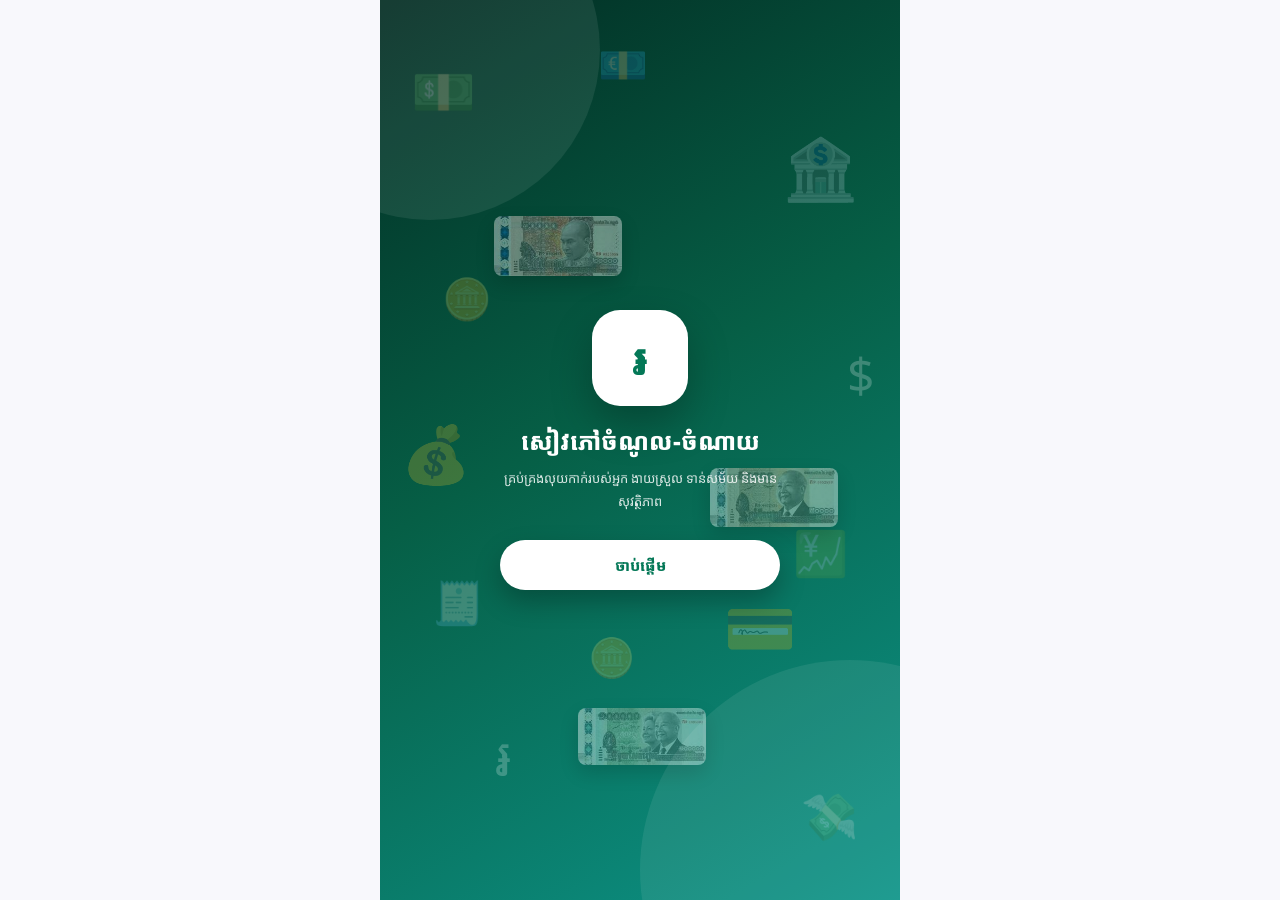
==== index.html @ eb6d5f60 "Add files via upload" ====
<!DOCTYPE html>
<html lang="km">
<head>
<meta charset="UTF-8" />
<meta name="viewport" content="width=device-width, initial-scale=1, maximum-scale=1, viewport-fit=cover" />
<meta name="theme-color" content="#064e3b" />
<meta name="mobile-web-app-capable" content="yes" />
<meta name="apple-mobile-web-app-capable" content="yes" />
<meta name="apple-mobile-web-app-status-bar-style" content="black-translucent" />
<link rel="manifest" href="manifest.json" />
<link rel="apple-touch-icon" href="icon-192.png" />
<link rel="icon" type="image/png" href="icon-192.png" />
<script src="https://accounts.google.com/gsi/client" async defer></script>
<script>/* កំណត់ theme មុនគូរអេក្រង់ — កុំឱ្យភ្លឹបភ្លែតពណ៌ */
try{var _t=localStorage.getItem('khmer-expense-theme')||'auto';
if(_t==='dark'||(_t==='auto'&&window.matchMedia&&matchMedia('(prefers-color-scheme: dark)').matches)){
  document.documentElement.dataset.theme='dark';
}}catch(e){}</script>
<title>សៀវភៅចំណូល-ចំណាយ</title>
<link rel="icon" href="data:,">
<link href="https://fonts.googleapis.com/css2?family=Noto+Sans+Khmer:wght@400;500;600;700&display=swap" rel="stylesheet">
<style>
  :root{
    --bg:#ffffff; --bg2:#f4f5f7; --ink:#1f2229; --muted:#8e939c; --line:#ececee;
    --blue:#2b7be4; --red:#fc5c65; --navy:#3b4368;
  }
  *{box-sizing:border-box; -webkit-tap-highlight-color:transparent;}
  body{
    margin:0; background:var(--bg2); color:var(--ink);
    font-family:'Noto Sans Khmer', sans-serif; font-size:14px;
  }
  .app{max-width:520px; margin:0 auto; min-height:100vh; display:flex; flex-direction:column;}

  /* ---------- Animations (ចលនា/Animation ទូទៅក្នុងកម្មវិធី) ---------- */
  @keyframes rise{from{opacity:0; transform:translateY(14px);} to{opacity:1; transform:none;}}
  @keyframes fadeIn{from{opacity:0;} to{opacity:1;}}
  @keyframes bump{0%{transform:scale(1);}40%{transform:scale(1.14);}100%{transform:scale(1);}}
  @keyframes fabIn{from{transform:scale(0) rotate(-120deg); opacity:0;} to{transform:scale(1) rotate(0); opacity:1;}}
  @keyframes shake{0%,100%{transform:translateX(0);}25%{transform:translateX(-5px);}75%{transform:translateX(5px);}}
  .anim{animation:rise .4s cubic-bezier(.2,.9,.3,1) both;}
  .bump{animation:bump .35s ease;}
  .shake{animation:shake .3s ease;}

  /* ---------- Header (របារខាងលើ៖ ខែ-ឆ្នាំ, ព្រួញប្តូរខែ, ស្លាកសមកាលកម្ម) ---------- */
  .topbar{background:var(--bg); padding:14px 16px 0; position:sticky; top:0; z-index:15;
    box-shadow:0 1px 0 var(--line);}
  .monthnav{display:flex; align-items:center; justify-content:space-between;}
  .monthnav .left{display:flex; align-items:center; gap:6px;}
  .navarrow{
    background:none; border:none; font-size:20px; color:var(--ink); cursor:pointer;
    padding:6px 10px; border-radius:50%; transition:background .2s, transform .1s;
  }
  .navarrow:active{background:var(--bg2); transform:scale(.85);}
  .monthtitle{font-size:19px; font-weight:700; min-width:130px; text-align:center;}
  .iconbtns{display:flex; align-items:center; gap:14px;}
  .iconbtns button{
    background:none; border:none; cursor:pointer; padding:4px; font-size:17px; color:var(--ink);
    transition:transform .3s;
  }
  .iconbtns button:active{transform:rotate(180deg);}
  .syncdot{width:8px;height:8px;border-radius:50%;background:#c9ccd3;display:inline-block;
    transition:background .3s;}
  .syncdot.ok{background:#2ecc71;}
  .syncdot.err{background:var(--red);}
  .syncdot.busy{background:#f6b93b; animation:fadeIn .6s infinite alternate;}

  /* ---------- Tabs (ផ្ទាំងតូច៖ ប្រចាំថ្ងៃ/ប្រតិទិន/ប្រចាំខែ/សរុប) ---------- */
  .tabs{display:flex; margin-top:8px; position:relative;}
  .tab{
    flex:1; text-align:center; padding:12px 0 10px; font-size:14px; color:var(--muted);
    border:none; background:none; cursor:pointer; font-family:inherit;
    transition:color .25s;
  }
  .tab.active{color:var(--ink); font-weight:700;}
  #tabInd{
    position:absolute; bottom:0; height:3px; background:var(--red);
    border-radius:3px 3px 0 0; transition:left .3s cubic-bezier(.2,.9,.3,1), width .3s;
  }

  /* ---------- Summary (របារសង្ខេប ចំណូល-ចំណាយ-សរុប ខាងលើបញ្ជី) ---------- */
  .summary{background:var(--bg); display:flex; padding:10px 8px 14px;
    border-bottom:8px solid var(--bg2);}
  .sumcol{flex:1; text-align:center; min-width:0;}
  .sumcol .lbl{font-size:13px; color:#555a63;}
  .sumcol .val{font-size:13.5px; font-weight:600; margin-top:2px; display:inline-block;
    white-space:nowrap; overflow:hidden; text-overflow:ellipsis; max-width:100%;}
  .val.income{color:var(--blue);}
  .val.expense{color:var(--red);}

  /* ---------- Daily list (បញ្ជីប្រតិបត្តិការប្រចាំថ្ងៃ) ---------- */
  .content{flex:1; overflow-x:hidden; padding-bottom:160px;}
  .dayheader{
    background:var(--bg); display:flex; align-items:center; padding:8px 16px;
    border-top:1px solid var(--line); border-bottom:1px solid var(--line); margin-top:10px;
  }
  .daynum{font-size:24px; font-weight:700; margin-right:8px;}
  .daybadge{background:var(--muted); color:#fff; font-size:11px; padding:2px 8px;
    border-radius:4px; margin-right:8px;}
  .daydate{font-size:12px; color:var(--muted); flex:1;}
  .dayinc{font-size:12.5px; color:var(--blue); font-weight:600; margin-right:14px; text-align:right;}
  .dayexp{font-size:12.5px; color:var(--red); font-weight:600; text-align:right;}

  .txrow{
    background:var(--bg); display:flex; align-items:center; padding:13px 16px;
    border-bottom:1px solid var(--line); cursor:pointer;
    transition:background .2s, transform .12s;
  }
  .txrow:active{background:#f7f7f9; transform:scale(.985);}
  .txicon{font-size:20px; margin-right:10px; width:28px; text-align:center;}
  .txcatcol{width:82px; flex-shrink:0;}
  .txcat{font-size:13px; color:var(--muted);}
  .txmid{flex:1; min-width:0; padding-right:8px; display:flex; align-items:center; gap:8px;}
  .txmidtext{min-width:0;}
  .txnote{font-size:15px; overflow:hidden; text-overflow:ellipsis; white-space:nowrap;}
  .txsub{font-size:12px; color:var(--muted); margin-top:1px;}
  .txthumb{width:38px; height:38px; border-radius:8px; object-fit:cover; flex-shrink:0;
    box-shadow:0 1px 4px rgba(0,0,0,.15);}
  .txamt{font-size:15px; font-weight:600; white-space:nowrap;}
  .txamt.income{color:var(--blue);}
  .txamt.expense{color:var(--red);}
  .emptybox{padding:60px 20px; text-align:center; color:var(--muted); font-size:14px; line-height:2;}
  .emptybox .big{font-size:44px; display:block; animation:bump 2s infinite;}

  /* ---------- Calendar (ទិដ្ឋភាពប្រតិទិនប្រចាំខែ) ---------- */
  .calgrid{background:var(--bg); display:grid; grid-template-columns:repeat(7,1fr);}
  .calhead{text-align:center; font-size:11px; color:var(--muted); padding:8px 0;
    border-bottom:1px solid var(--line);}
  .calcell{min-height:64px; border-bottom:1px solid var(--line); border-right:1px solid var(--line);
    padding:4px; font-size:10px; transition:background .2s;}
  .calcell:active{background:var(--bg2);}
  .calcell .d{font-size:12px;}
  .calcell .ci{color:var(--blue); display:block; overflow:hidden; text-overflow:ellipsis;}
  .calcell .ce{color:var(--red); display:block; overflow:hidden; text-overflow:ellipsis;}
  .calcell.today .d{
    background:var(--red); color:#fff; border-radius:50%; width:20px; height:20px;
    display:inline-flex; align-items:center; justify-content:center;
  }

  /* ---------- Monthly / Total (បញ្ជីប្រចាំខែ និងទំព័រសរុបទាំងអស់) ---------- */
  .mrow{background:var(--bg); display:flex; align-items:center; padding:14px 16px;
    border-bottom:1px solid var(--line); cursor:pointer; transition:background .2s;}
  .mrow:active{background:#f7f7f9;}
  .mrow .mname{width:80px; font-weight:600;}
  .mrow .mvals{flex:1; text-align:right;}
  .mrow .mvals div{font-size:13px;}
  .totalcard{background:var(--bg); padding:8px 16px; margin-top:10px;}
  .totalcard .row{display:flex; justify-content:space-between; padding:12px 0;
    border-bottom:1px solid var(--line); font-size:15px; gap:10px;}
  .totalcard .row:last-child{border-bottom:none; font-weight:700;}
  .totalcard .row .r{text-align:right;}

  /* ---------- Stats (ទំព័រស្ថិតិ៖ ក្រាហ្វិចរង្វង់ + របារភាគរយ) ---------- */
  .statrow{background:var(--bg); padding:12px 16px; border-bottom:1px solid var(--line);}
  .statrow .top{display:flex; justify-content:space-between; font-size:14px; margin-bottom:6px;}
  .statbar{height:8px; background:var(--bg2); border-radius:4px; overflow:hidden;}
  .statbar div{height:100%; border-radius:4px; width:0; transition:width .8s cubic-bezier(.2,.9,.3,1);}
  .stattoggle{display:flex; gap:8px; padding:12px 16px; background:var(--bg); flex-wrap:wrap;}
  .stattoggle button{
    flex:1; min-width:70px; padding:8px 0; border-radius:8px; border:1px solid var(--line);
    background:var(--bg); color:var(--muted); cursor:pointer; font-family:inherit;
    transition:all .25s;
  }
  .stattoggle button.on{background:var(--red); border-color:var(--red); color:#fff;
    transform:scale(1.03);}
  .stattoggle button.on.blue{background:var(--blue); border-color:var(--blue);}

  /* ---------- FAB (ប៊ូតុងមូលបន្ថែមប្រតិបត្តិការ ជ្រុងខាងក្រោមស្តាំ) ---------- */
  .fab{
    position:fixed; right:20px; bottom:96px; width:60px; height:60px; border-radius:50%;
    background:var(--red); color:#fff; border:none; font-size:30px; cursor:pointer;
    box-shadow:0 6px 20px rgba(252,92,101,.45); z-index:20;
    display:flex; align-items:center; justify-content:center; line-height:1;
    animation:fabIn .5s cubic-bezier(.34,1.56,.64,1) both;
    transition:transform .15s, box-shadow .2s;
  }
  .fab:active{transform:scale(.85) rotate(90deg); box-shadow:0 3px 10px rgba(252,92,101,.4);}

  /* ---------- Bottom nav (របារម៉ឺនុយខាងក្រោម៖ ប្រតិបត្តិការ/ស្ថិតិ/គណនី/ផ្សេងៗ) ---------- */
  .bottomnav{
    position:fixed; bottom:0; left:0; right:0; background:var(--bg);
    border-top:1px solid var(--line); z-index:30;
    padding-bottom:env(safe-area-inset-bottom);
  }
  .bottomnav .inner{max-width:520px; margin:0 auto; display:flex;}
  .navbtn{
    flex:1; background:none; border:none; padding:10px 0 12px; cursor:pointer;
    color:var(--muted); font-size:12px; font-family:inherit;
    display:flex; flex-direction:column; align-items:center; gap:2px;
    transition:color .25s;
  }
  .navbtn .ic{font-size:20px; transition:transform .3s cubic-bezier(.34,1.56,.64,1);}
  .navbtn.active{color:var(--red);}
  .navbtn.active .ic{transform:translateY(-3px) scale(1.2);}

  /* ---------- Form (សន្លឹកបញ្ចូល/កែប្រតិបត្តិការ ដែលរុញឡើងពីក្រោម) ---------- */
  .overlay{
    position:fixed; inset:0; background:rgba(0,0,0,.4); z-index:50;
    display:flex; align-items:flex-end; justify-content:center;
    opacity:0; pointer-events:none; transition:opacity .25s;
  }
  .overlay.open{opacity:1; pointer-events:auto;}
  .sheet{
    width:100%; max-width:520px; background:var(--bg); border-radius:20px 20px 0 0;
    padding:16px 20px 32px; max-height:90vh; overflow-y:auto;
    transform:translateY(100%); transition:transform .35s cubic-bezier(.2,.9,.3,1);
  }
  .overlay.open .sheet{transform:translateY(0);}
  .sheetgrab{width:40px; height:4px; background:var(--line); border-radius:2px; margin:0 auto 14px;}

  .typetabs{display:flex; gap:8px; margin-bottom:18px;}
  .typetab{
    flex:1; padding:9px 0; border-radius:8px; border:1.5px solid var(--line);
    background:var(--bg); color:var(--muted); cursor:pointer; font-size:14px; font-family:inherit;
    transition:all .25s;
  }
  .typetab.on.income{border-color:var(--blue); color:var(--blue); font-weight:700;
    box-shadow:0 2px 10px rgba(43,123,228,.18); transform:scale(1.02);}
  .typetab.on.expense{border-color:var(--red); color:var(--red); font-weight:700;
    box-shadow:0 2px 10px rgba(252,92,101,.18); transform:scale(1.02);}

  .formrow{display:flex; align-items:center; border-bottom:1px solid var(--line);
    padding:6px 0; min-height:52px;}
  .formrow .flabel{width:88px; flex-shrink:0; font-size:14px; color:var(--muted);}
  .formrow .fval{flex:1;}
  .formrow input[type="date"]{
    border:none; outline:none; font-family:inherit; font-size:15px; color:var(--ink);
    background:transparent; width:100%;
  }
  #amountWrap{display:flex; align-items:center; gap:10px; flex:1;}
  #amount{
    flex:1; font-size:24px; font-weight:600; border:none; outline:none;
    color:var(--ink); font-family:inherit; background:transparent; min-width:0;
    border-bottom:2px solid transparent; transition:border-color .25s;
  }
  #amount:focus{border-bottom-color:var(--blue);}
  .curtabs{display:flex; background:var(--navy); border-radius:8px; overflow:hidden; flex-shrink:0;}
  .curtab{
    padding:8px 14px; border:none; background:transparent; color:#aab; cursor:pointer;
    font-family:inherit; font-size:14px; font-weight:600; transition:all .2s;
  }
  .curtab.on{background:#242b4d; color:#fff;}

  .chips{display:flex; flex-wrap:wrap; gap:8px; padding:10px 0;}
  .chip{
    padding:8px 12px; border-radius:8px; font-size:14px; border:1px solid var(--line);
    background:var(--bg); cursor:pointer; font-family:inherit;
    transition:all .2s;
  }
  .chip:active{transform:scale(.92);}
  .chip.selected.income{background:var(--blue); border-color:var(--blue); color:#fff;
    transform:scale(1.05); box-shadow:0 3px 10px rgba(43,123,228,.3);}
  .chip.selected.expense{background:var(--red); border-color:var(--red); color:#fff;
    transform:scale(1.05); box-shadow:0 3px 10px rgba(252,92,101,.3);}

  #note{
    width:100%; font-size:15px; border:none; outline:none; font-family:inherit;
    background:transparent; padding:4px 0;
  }

  .photoRow{display:flex; align-items:center; gap:12px; padding:10px 0;}
  .photoBtn{
    border:1.5px dashed var(--line); background:var(--bg2); border-radius:10px;
    padding:12px 16px; cursor:pointer; font-family:inherit; color:var(--muted); font-size:13px;
    transition:all .25s;
  }
  .photoBtn:active{transform:scale(.95); border-color:var(--red);}
  #photoPreview{position:relative; display:none;}
  #photoPreview img{width:64px; height:64px; border-radius:10px; object-fit:cover;
    box-shadow:0 2px 8px rgba(0,0,0,.2); animation:rise .3s both;}
  #photoRemove{
    position:absolute; top:-7px; right:-7px; width:20px; height:20px; border-radius:50%;
    background:var(--ink); color:#fff; border:none; font-size:11px; cursor:pointer;
    display:flex; align-items:center; justify-content:center;
  }

  .errmsg{font-size:12px; color:var(--red); margin:10px 0 0;}
  .formbtns{display:flex; gap:10px; margin-top:18px;}
  .savebtn{
    flex:1; border:none; border-radius:10px; padding:14px 0; color:#fff;
    font-size:15px; font-weight:600; cursor:pointer; font-family:inherit; background:var(--red);
    transition:transform .12s, box-shadow .2s; box-shadow:0 4px 14px rgba(252,92,101,.35);
  }
  .savebtn:active{transform:scale(.97);}
  .savebtn:disabled{opacity:.6;}
  .savebtn.income{background:var(--blue); box-shadow:0 4px 14px rgba(43,123,228,.35);}
  .deletebtn{
    width:54px; border:1px solid var(--line); border-radius:10px; background:var(--bg);
    color:var(--red); font-size:18px; cursor:pointer; transition:all .2s;
  }
  .deletebtn:active{background:#fff0f0; transform:scale(.93);}

  /* ---------- More / settings (ទំព័រ "ផ្សេងៗ" — ការកំណត់ទាំងអស់) ---------- */
  .setrow{
    background:var(--bg); display:flex; align-items:center; justify-content:space-between;
    padding:16px; border-bottom:1px solid var(--line); cursor:pointer; transition:background .2s;
  }
  .setrow:active{background:#f7f7f9;}
  .setrow .l{font-size:15px;}
  .setrow .r{color:var(--muted); font-size:14px;}

  /* ---------- Setup (ទំព័រដំបូង សម្រាប់ភ្ជាប់ Google Sheets URL) ---------- */
  .setup{padding:40px 20px;}
  .setup h1{font-size:22px; margin:0 0 12px;}
  .setup p{font-size:13px; color:var(--muted); line-height:1.7;}
  .setup input{
    width:100%; font-size:13px; border:1px solid var(--line); border-radius:8px;
    padding:12px; outline:none; margin:12px 0 16px; font-family:inherit;
  }
  .setup button{
    width:100%; border:none; border-radius:8px; padding:14px 0; color:#fff;
    background:var(--red); font-size:15px; cursor:pointer; font-family:inherit;
  }

  /* ---------- Auth v5 (ទំព័រចូល/ចុះឈ្មោះគណនី — រចនាបទពណ៌ dégradé) ---------- */
  .authwrap{
    min-height:100vh; display:none; align-items:center; justify-content:center;
    padding:20px; background:linear-gradient(160deg,#f4f5fb,#eef0f8);
  }
  .authwrap.open{display:flex;}
  .authcard{
    width:100%; max-width:420px; background:#fff; border:1px solid #eceef5;
    border-radius:22px; padding:26px 24px; box-shadow:0 20px 50px rgba(80,70,229,.10);
    animation:rise .45s cubic-bezier(.2,.9,.3,1) both; position:relative; overflow:hidden;
  }
  .authcard::before{
    content:''; position:absolute; top:-70px; right:-70px; width:200px; height:200px;
    border-radius:50%; border:20px solid #f0f1fb; opacity:.6; pointer-events:none;
  }
  .authtop{display:flex; align-items:flex-start; gap:12px; margin-bottom:20px; position:relative;}
  .authlogo{
    width:54px; height:54px; border-radius:50%; flex-shrink:0;
    background:linear-gradient(135deg,#4f46e5,#8b5cf6); color:#fff;
    display:flex; align-items:center; justify-content:center; font-size:24px;
    box-shadow:0 8px 20px rgba(99,102,241,.35);
  }
  .authtitles{flex:1; min-width:0;}
  .authtitles h2{margin:0 0 4px; font-size:21px; font-weight:700;}
  .authtitles p{margin:0; font-size:12.5px; color:var(--muted); line-height:1.6;}
  .authbadge{
    flex-shrink:0; font-size:11px; color:#4f46e5; background:#eef0ff;
    border:1px solid #e0e3ff; border-radius:999px; padding:6px 10px; white-space:nowrap;
  }
  .authlabel{font-size:14px; font-weight:600; color:var(--ink); display:block; margin:16px 0 8px;}
  .authrowx{display:flex; justify-content:space-between; align-items:center; margin-top:16px;}
  .authrowx .authlabel{margin:0;}
  .authlink{
    background:none; border:none; font-family:inherit; font-size:13px; color:#4f46e5;
    cursor:pointer; padding:0;
  }
  .authlink.strong{font-weight:700;}
  .inputwrap{
    display:flex; align-items:center; gap:8px; border:1.5px solid #e5e7f2;
    border-radius:14px; padding:6px 10px; transition:border-color .2s, box-shadow .2s;
    background:#fff;
  }
  .inputwrap:focus-within{border-color:#6366f1; box-shadow:0 0 0 4px rgba(99,102,241,.12);}
  .inputicon{
    width:38px; height:38px; border-radius:10px; background:#eef0ff; flex-shrink:0;
    display:flex; align-items:center; justify-content:center; font-size:16px;
  }
  .authinput{
    flex:1; min-width:0; border:none; outline:none; padding:10px 4px;
    font-size:15px; font-family:inherit; background:transparent;
  }
  .eyebtn{
    background:none; border:none; cursor:pointer; font-size:16px; color:var(--muted);
    padding:6px; flex-shrink:0;
  }
  .remember{
    display:flex; align-items:center; gap:10px; font-size:13px; color:var(--muted);
    margin:18px 0 0; cursor:pointer; user-select:none;
  }
  .remember input{width:18px; height:18px; accent-color:#4f46e5;}
  .authbtn{
    width:100%; margin-top:18px; border:none; border-radius:14px; padding:15px 0;
    color:#fff; font-size:15px; font-weight:700; font-family:inherit; cursor:pointer;
    background:linear-gradient(90deg,#4f46e5,#8b5cf6);
    box-shadow:0 10px 24px rgba(99,102,241,.35);
    transition:transform .12s, opacity .2s, box-shadow .2s;
  }
  .authbtn:active{transform:scale(.98); box-shadow:0 4px 12px rgba(99,102,241,.3);}
  .authbtn:disabled{opacity:.6;}
  .authnote{font-size:13px; color:#27ae60; margin:12px 0 0; text-align:center;}
  .authdivider{
    display:flex; align-items:center; gap:12px; margin:20px 0 14px;
    color:var(--muted); font-size:12px;
  }
  .authdivider::before,.authdivider::after{
    content:''; flex:1; height:1px; background:#eceef5;
  }
  .socialrow{display:flex; gap:8px;}
  .socialbtn{
    flex:1; border:1px solid #e5e7f2; background:#fff; border-radius:12px;
    padding:11px 0; font-family:inherit; font-size:13px; cursor:pointer; color:var(--ink);
    transition:all .2s; white-space:nowrap;
  }
  .socialbtn:active{transform:scale(.96); background:#f8f9ff;}
  .socialbtn b{font-size:14px;}
  .authfoot{text-align:center; font-size:13px; color:var(--muted); margin:18px 0 0;}

  /* ---------- Form v5 (ជួរដេកនៃសន្លឹកបញ្ចូលទិន្នន័យ ត្រូវបានរចនាឡើងវិញ) ---------- */
  .typetabs{display:flex; gap:10px; margin-bottom:6px;}
  .typetab{
    flex:1; display:flex; align-items:center; gap:10px; text-align:left;
    padding:12px; border-radius:14px; border:1.5px solid var(--line);
    background:#fff; cursor:pointer; font-family:inherit; transition:all .25s;
  }
  .typetab .typeicon{
    width:40px; height:40px; border-radius:50%; flex-shrink:0;
    display:flex; align-items:center; justify-content:center; font-size:17px; color:#fff;
  }
  .typetab.income .typeicon{background:linear-gradient(135deg,#3b82f6,#2b7be4);}
  .typetab.expense .typeicon{background:linear-gradient(135deg,#fb7185,#fc5c65);}
  .typetab .typetexts{display:flex; flex-direction:column; min-width:0;}
  .typetab .typetexts b{font-size:15px; color:var(--ink);}
  .typetab .typetexts small{font-size:11px; color:var(--muted); margin-top:1px;}
  .typetab.on.income{border-color:#3b82f6; background:#f2f7ff;
    box-shadow:0 4px 14px rgba(59,130,246,.15);}
  .typetab.on.expense{border-color:#fc5c65; background:#fff5f5;
    box-shadow:0 4px 14px rgba(252,92,101,.15);}

  .frow{
    display:flex; align-items:center; gap:12px;
    border-bottom:1px solid var(--line); padding:12px 0;
  }
  .rowicon{
    width:44px; height:44px; border-radius:13px; flex-shrink:0;
    display:flex; align-items:center; justify-content:center; font-size:19px;
  }
  .rowicon.cal{background:#eef0ff;}
  .rowicon.money{background:#e8f8ef;}
  .rowicon.note{background:#f3e8ff;}
  .rowicon.clip{background:#e8f1ff;}
  .rowmain{flex:1; min-width:0;}
  .rowlabel{display:block; font-size:12px; color:var(--muted); margin-bottom:2px;}
  .rowmain input{
    width:100%; border:none; outline:none; font-family:inherit;
    background:transparent; font-size:16px; color:var(--ink); padding:0;
  }
  .rowmain #amount{font-size:22px; font-weight:700; border:none;}
  .catlabel{width:52px; flex-shrink:0; font-size:13px; color:var(--muted); padding-top:14px;}

  .curtabs{
    display:flex; background:#eef0f6; border-radius:999px; padding:3px; flex-shrink:0;
  }
  .curtab{
    padding:8px 14px; border:none; border-radius:999px; background:transparent;
    color:var(--muted); cursor:pointer; font-family:inherit; font-size:13px;
    font-weight:700; transition:all .25s;
  }
  .curtab.on{
    background:linear-gradient(90deg,#4f46e5,#6366f1); color:#fff;
    box-shadow:0 3px 10px rgba(99,102,241,.35);
  }

  .chip{
    padding:10px 14px; border-radius:13px; font-size:14px; border:1px solid var(--line);
    background:#fff; cursor:pointer; font-family:inherit; transition:all .2s;
  }
  .photoBtn{
    border:1.5px dashed #b9c4f5; background:#f6f8ff; border-radius:12px;
    padding:12px 16px; cursor:pointer; font-family:inherit; color:#4f46e5; font-size:13px;
    font-weight:600; transition:all .25s;
  }
  .savebtn{
    flex:1; border:none; border-radius:14px; padding:15px 0; color:#fff;
    font-size:15px; font-weight:700; cursor:pointer; font-family:inherit;
    background:linear-gradient(90deg,#4f46e5,#8b5cf6);
    box-shadow:0 10px 24px rgba(99,102,241,.35);
    transition:transform .12s, box-shadow .2s;
  }
  .savebtn:active{transform:scale(.97);}
  .savebtn:disabled{opacity:.6;}
  .savebtn.income{background:linear-gradient(90deg,#2b7be4,#6366f1);
    box-shadow:0 10px 24px rgba(43,123,228,.35);}

  /* ---------- Reset password + Change password modal (ប្តូរពាក្យសម្ងាត់) ---------- */
  .pwoverlay{
    position:fixed; inset:0; background:rgba(0,0,0,.45); z-index:70;
    display:none; align-items:center; justify-content:center; padding:20px;
  }
  .pwoverlay.open{display:flex;}
  .pwcard{max-width:400px;}
  .pwcard h3{margin:0 0 14px; font-size:18px;}
  .pwbtns{display:flex; gap:10px; margin-top:18px;}
  .pwcancel{
    flex:1; border:1px solid #e5e7f2; background:#fff; border-radius:14px;
    padding:13px 0; font-family:inherit; font-size:14px; cursor:pointer; color:var(--muted);
  }

  /* ---------- Stats v6 (រចនាប័ទ្មក្រាហ្វិចរង្វង់សម្រាប់ទំព័រស្ថិតិ) ---------- */
  .statsum{
    display:flex; justify-content:space-between; gap:10px; background:var(--bg);
    padding:12px 16px; border-bottom:1px solid var(--line); font-size:13px;
  }
  .statsum b{font-weight:700;}
  .piecard{
    background:var(--bg); border-radius:18px; margin:12px 16px; padding:16px;
    box-shadow:0 6px 18px rgba(0,0,0,.06);
  }
  .pie{
    width:220px; max-width:75%; margin:4px auto; display:block;
    animation:pieIn .7s cubic-bezier(.2,.9,.3,1) both;
  }
  @keyframes pieIn{
    from{transform:scale(.55) rotate(-25deg); opacity:0;}
    to{transform:scale(1) rotate(0); opacity:1;}
  }
  .strow2{
    display:flex; align-items:center; gap:12px; background:var(--bg);
    margin:8px 16px; padding:11px 14px; border-radius:14px;
    box-shadow:0 3px 10px rgba(0,0,0,.05);
  }
  .pctbadge{
    min-width:48px; text-align:center; color:#fff; font-weight:700; font-size:13px;
    border-radius:9px; padding:7px 0; flex-shrink:0;
    box-shadow:inset 0 -3px 5px rgba(0,0,0,.18);
  }
  .stcat{flex:1; font-size:14px; min-width:0; overflow:hidden; text-overflow:ellipsis; white-space:nowrap;}
  .stamt{font-weight:700; font-size:14px; white-space:nowrap;}

  /* ---------- Auth v8 — ផ្ទាំង splash ពណ៌ស្វាយ ---------- */
  .authwrap{
    background:linear-gradient(150deg,#4c1d95,#6d28d9 45%,#8b5cf6);
    position:relative; overflow:hidden; flex-direction:column;
  }
  .authwrap::before,.authwrap::after{
    content:''; position:absolute; border-radius:50%;
    background:rgba(255,255,255,.08); pointer-events:none;
  }
  .authwrap::before{width:340px; height:340px; top:-120px; left:-120px;}
  .authwrap::after{width:420px; height:420px; bottom:-180px; right:-160px;}
  .splash{
    display:none; flex-direction:column; align-items:center; text-align:center;
    color:#fff; gap:10px; padding:20px; position:relative; z-index:1;
    animation:rise .5s both;
  }
  .splashlogo{
    width:96px; height:96px; border-radius:28px; background:#fff; color:#6d28d9;
    font-size:44px; font-weight:800; display:flex; align-items:center; justify-content:center;
    box-shadow:0 18px 40px rgba(0,0,0,.25); margin-bottom:8px;
  }
  .splash h1{margin:0; font-size:24px; font-weight:800;}
  .splash p{margin:0 0 18px; font-size:13px; opacity:.85; max-width:280px; line-height:1.7;}
  .getstarted{
    width:min(280px,80vw); border:none; border-radius:999px; padding:15px 0; background:#fff;
    color:#6d28d9; font-family:inherit; font-size:15px; font-weight:800; cursor:pointer;
    box-shadow:0 12px 26px rgba(0,0,0,.25); transition:transform .12s;
  }
  .getstarted:active{transform:scale(.97);}
  .haveacct{
    background:none; border:none; color:#fff; opacity:.85; font-family:inherit;
    font-size:12.5px; cursor:pointer; text-decoration:underline; margin-top:4px;
  }
  .authcard{position:relative; z-index:1;}

  /* ---------- Category grid v8 (ក្រឡាចត្រង្គជ្រើសប្រភេទ ក្នុងទម្រង់) ---------- */
  #chips{display:grid; grid-template-columns:repeat(4,1fr); gap:12px 6px; width:100%;}
  .cattile{
    background:none; border:none; padding:0; cursor:pointer; font-family:inherit;
    display:flex; flex-direction:column; align-items:center; gap:6px;
  }
  .catbox{
    width:52px; height:52px; border-radius:16px; display:flex; align-items:center;
    justify-content:center; font-size:22px; color:#fff;
    box-shadow:0 4px 10px rgba(0,0,0,.12); transition:all .2s;
  }
  .cattile:active .catbox{transform:scale(.9);}
  .cattile.selected .catbox{
    outline:3px solid #7c3aed; outline-offset:2px; transform:scale(1.06);
    box-shadow:0 6px 16px rgba(124,58,237,.35);
  }
  .catname{font-size:11.5px; color:var(--ink);}
  .cattile.selected .catname{font-weight:700; color:#6d28d9;}

  /* ---------- Custom calendar v8 (ប្រតិទិនតូចសម្រាប់ជ្រើសកាលបរិច្ឆេទ) ---------- */
  .calcard{max-width:340px;}
  .calhead2{display:flex; justify-content:space-between; align-items:center; margin-bottom:12px;}
  .calhead2 b{font-size:16px;}
  .calnav{
    width:36px; height:36px; border-radius:50%; border:1px solid #e5e7f2; background:#fff;
    font-size:18px; cursor:pointer; color:var(--ink); transition:all .15s;
  }
  .calnav:active{background:#eef0ff; transform:scale(.9);}
  .calweek{
    display:grid; grid-template-columns:repeat(7,1fr); font-size:11px;
    color:var(--muted); text-align:center; margin-bottom:6px; font-weight:600;
  }
  .caldays{display:grid; grid-template-columns:repeat(7,1fr); gap:4px;}
  .calday{
    aspect-ratio:1; border:none; background:none; border-radius:50%; cursor:pointer;
    font-size:14px; font-family:inherit; color:var(--ink); transition:all .15s;
    display:flex; align-items:center; justify-content:center;
  }
  .calday:not(:disabled):hover{background:#eef0ff;}
  .calday.today{border:1.5px solid #7c3aed; color:#7c3aed; font-weight:700;}
  .calday.sel{
    background:linear-gradient(135deg,#4f46e5,#8b5cf6); color:#fff; font-weight:700;
    box-shadow:0 4px 10px rgba(124,58,237,.35);
  }
  .calfoot{display:flex; justify-content:space-between; margin-top:14px;}
  #dateRow:active{background:#fafaff;}

  /* ---------- v9: ផ្ទៃបៃតងចាស់ + រូបលុយអណ្តែត (auth screens) ---------- */
  .authwrap{background:linear-gradient(150deg,#022c22,#065f46 45%,#0d9488);}
  .splashlogo{color:#047857; animation:bob 3s ease-in-out infinite alternate;}
  .getstarted{color:#047857;}
  .authlogo{background:linear-gradient(135deg,#059669,#10b981); box-shadow:0 8px 20px rgba(16,185,129,.35);}
  .authbadge{color:#047857; background:#ecfdf5; border-color:#d1fae5;}
  .authlink{color:#059669;}
  .inputwrap:focus-within{border-color:#10b981; box-shadow:0 0 0 4px rgba(16,185,129,.14);}
  .inputicon{background:#ecfdf5;}
  .remember input{accent-color:#059669;}
  .authbtn{background:linear-gradient(90deg,#047857,#10b981); box-shadow:0 10px 24px rgba(16,185,129,.35);}
  @keyframes bob{from{transform:translateY(0);}to{transform:translateY(-10px);}}
  .floaties{position:absolute; inset:0; pointer-events:none; z-index:0;}
  .floaties span{
    position:absolute; font-size:28px; opacity:.22; color:#fff;
    animation:floaty 7s ease-in-out infinite alternate;
  }
  @keyframes floaty{
    from{transform:translateY(0) rotate(-8deg);}
    to{transform:translateY(-26px) rotate(10deg);}
  }
  .socialbtn{display:flex; align-items:center; justify-content:center; gap:6px;}
  .snslogo{width:16px; height:16px; flex-shrink:0;}

  /* v9: អក្សរ/លេខពណ៌ស្រាលជាងមុន */
  .txamt{font-weight:500;}
  .dayinc,.dayexp{font-weight:500;}
  .sumcol .val{font-weight:500;}
  .stamt{font-weight:500;}
  .totalcard .row:last-child{font-weight:500;}
  .statsum b{font-weight:500;}

  /* v9: កាតគណនីបែបកាតធនាគារ */
  .acctwrap{padding:14px 16px; display:flex; flex-direction:column; gap:14px;}
  .acctcard{
    border-radius:20px; padding:18px; color:#fff; position:relative; overflow:hidden;
    box-shadow:0 12px 28px rgba(0,0,0,.18);
  }
  .acctcard::after{
    content:''; position:absolute; width:180px; height:180px; border-radius:50%;
    background:rgba(255,255,255,.12); top:-70px; right:-50px;
  }
  .acctcard::before{
    content:''; position:absolute; width:120px; height:120px; border-radius:50%;
    background:rgba(255,255,255,.08); bottom:-50px; left:-30px;
  }
  .acctcard.khr{background:linear-gradient(135deg,#047857,#10b981);}
  .acctcard.usd{background:linear-gradient(135deg,#1e3a8a,#4f46e5);}
  .accttop{display:flex; justify-content:space-between; align-items:center;
    font-size:13px; opacity:.95; position:relative; z-index:1;}
  .acctchip{
    width:34px; height:24px; border-radius:6px; display:inline-block;
    background:linear-gradient(135deg,#fcd34d,#f59e0b);
  }
  .acctbal{font-size:26px; font-weight:600; margin:14px 0 12px; position:relative; z-index:1;}
  .acctrows{display:flex; justify-content:space-between; font-size:12.5px;
    opacity:.95; position:relative; z-index:1;}

  /* ---------- v10: Material redesign (រចនាប័ទ្មពណ៌ថ្មី) ---------- */
  :root{
    --bg2:#f8f8fc; --ink:#111827; --muted:#6B7280;
    --blue:#c59722;   /* ចំណូល = ខៀវ */
    --red:#EF4444;    /* ចំណាយ = ក្រហម */
    --primary:#4F46E5; --balance:#3B82F6;
  }
  .topbar{
    background:linear-gradient(135deg,#4F46E5,#6366F1 60%,#818CF8);
    box-shadow:0 8px 20px rgba(79,70,229,.25);
  }
  .monthtitle{color:#fff;}
  .navarrow{color:#fff;}
  .navarrow:active{background:rgba(255,255,255,.15);}
  .iconbtns button{color:#fff;}
  .tab{color:rgba(255,255,255,.75);}
  .tab.active{color:#fff;}
  #tabInd{background:#fff;}
  .summary{
    margin:12px 16px 4px; border-radius:20px; border-bottom:none;
    padding:14px 6px; box-shadow:0 8px 20px rgba(17,24,39,.06);
  }
  .sumcol:nth-child(3) .val{color:var(--balance);}
  .daycard{
    margin:12px 16px; border-radius:20px; overflow:hidden; background:var(--bg);
    box-shadow:0 6px 16px rgba(17,24,39,.05);
  }
  .daycard .dayheader{border-top:none; margin-top:0; border-bottom:1px solid var(--line);}
  .daycard .txrow:last-child{border-bottom:none;}
  .daybadge{background:var(--primary);}
  .fab{
    background:linear-gradient(135deg,#4F46E5,#6366F1);
    box-shadow:0 10px 26px rgba(79,70,229,.45);
  }
  .bottomnav{box-shadow:0 -6px 18px rgba(17,24,39,.05);}
  .navbtn{position:relative;}
  .navbtn.active{color:var(--primary);}
  .navbtn.active::before{
    content:''; position:absolute; top:0; left:28%; right:28%; height:3px;
    border-radius:0 0 4px 4px; background:var(--primary);
  }
  .calcell.today .d{background:var(--primary);}
  .typetab.income .typeicon{background:linear-gradient(135deg,#4ade80,#22C55E);}
  .typetab.on.income{
    border-color:#22C55E; background:#f0fdf4;
    box-shadow:0 4px 14px rgba(34,197,94,.18);
  }
  .savebtn.income{
    background:linear-gradient(90deg,#16a34a,#22C55E);
    box-shadow:0 10px 24px rgba(34,197,94,.35);
  }
  #stKhr.on,#stUsd.on{background:var(--primary); border-color:var(--primary);}
  .stattoggle button.on.blue{background:#22C55E; border-color:#22C55E; transform:scale(1.03);}
  .stattoggle{background:transparent;}
  .statsum{
    margin:0 16px; border-radius:16px; border-bottom:none;
    box-shadow:0 4px 12px rgba(17,24,39,.04);
  }
  .piecard{border-radius:20px;}
  .strow2{border-radius:20px; box-shadow:0 4px 14px rgba(17,24,39,.05);}
  .mrow{
    margin:8px 16px; border-radius:16px; border-bottom:none;
    box-shadow:0 4px 12px rgba(17,24,39,.04);
  }
  .totalcard{
    margin:12px 16px; border-radius:20px; padding:8px 16px;
    box-shadow:0 6px 16px rgba(17,24,39,.05);
  }
  .setrow{
    margin:0 16px 10px; border-radius:16px; border-bottom:none;
    box-shadow:0 4px 12px rgba(17,24,39,.04);
  }

  /* ---------- v11: ក្បាលបៃតងចាស់ + ក្រដាសប្រាក់រៀលអណ្តែត ---------- */
  :root{--primary:#059669;}
  .topbar{
    background:linear-gradient(135deg,#064e3b,#047857 55%,#10b981);
    box-shadow:0 8px 20px rgba(6,78,59,.30);
  }
  .topbar>*{position:relative; z-index:1;}
  .moneyfloat{position:absolute; inset:0; overflow:hidden; pointer-events:none; z-index:0;}
  .moneyfloat span{position:absolute; opacity:.16; animation:drift 6s ease-in-out infinite alternate;}
  @keyframes drift{
    from{transform:translateY(0) rotate(-5deg);}
    to{transform:translateY(-10px) rotate(5deg);}
  }
  .banknote{
    display:inline-flex; align-items:center; justify-content:center;
    width:76px; height:32px; border-radius:6px; color:#fff; font-size:11px; font-weight:700;
    border:1.5px dashed rgba(255,255,255,.7); letter-spacing:.3px;
  }
  .banknote.n20{background:linear-gradient(135deg,#7f9c6b,#5d7d4b);}
  .banknote.n50{background:linear-gradient(135deg,#a3745c,#7d5741);}
  .banknote.n100{background:linear-gradient(135deg,#3f7d53,#2d5f3e);}
  .rielsym{font-size:30px; color:#fff; font-weight:800;}
  .moneyfloat .noteimg{
    position:absolute; width:88px; border-radius:6px; opacity:.32;
    box-shadow:0 4px 12px rgba(0,0,0,.35);
    animation:drift 6s ease-in-out infinite alternate;
  }
  .floaties .noteimg{
    position:absolute; width:128px; border-radius:8px; opacity:.42;
    box-shadow:0 8px 20px rgba(0,0,0,.35);
    animation:floaty 7s ease-in-out infinite alternate;
  }
  .fab{background:linear-gradient(135deg,#047857,#10b981); box-shadow:0 10px 26px rgba(5,150,105,.45);}
  .curtab.on{background:linear-gradient(90deg,#047857,#10b981); box-shadow:0 3px 10px rgba(16,185,129,.35);}
  .savebtn{background:linear-gradient(90deg,#047857,#10b981); box-shadow:0 10px 24px rgba(16,185,129,.35);}
  .savebtn.income{background:linear-gradient(90deg,#16a34a,#22C55E);}
  .calday.sel{background:linear-gradient(135deg,#047857,#10b981); box-shadow:0 4px 10px rgba(5,150,105,.35);}
  .cattile.selected .catbox{outline-color:#059669; box-shadow:0 6px 16px rgba(5,150,105,.35);}
  .cattile.selected .catname{color:#047857;}

  /* ---------- v13 ---------- */
  .timeinput{
    border:1px solid var(--line); border-radius:8px; padding:4px 8px;
    font-family:inherit; font-size:14px; background:#fff; color:var(--ink); outline:none;
  }
  .timeinput:focus{border-color:#10b981;}
  /* ៛ ជ្រើស = បៃតង, $ ជ្រើស = ខៀវ */
  .curtab[data-cur="៛"].on{
    background:linear-gradient(90deg,#047857,#10b981);
    box-shadow:0 3px 10px rgba(16,185,129,.35);
  }
  .curtab[data-cur="$"].on{
    background:linear-gradient(90deg,#1e40af,#3B82F6);
    box-shadow:0 3px 10px rgba(59,130,246,.35);
  }

  /* ---------- v16: App-shell — គ្រប់ browser គ្រប់ទំហំអេក្រង់ ---------- */
  html,body{height:100%;}
  body{overflow:hidden;} /* រំកិលតែផ្នែកខាងក្នុង */
  .app{
    height:calc(var(--vh, 1vh) * 100);
    position:relative;
    transform:translateZ(0); /* FAB/របារក្រោម/modal នៅជាប់ក្នុងព្រំដែន app ជានិច្ច */
    overflow:hidden;
  }
  #setupScreen,#authScreen,#appScreen{height:100%; overflow-y:auto; -webkit-overflow-scrolling:touch;}
  .authwrap{height:100%; min-height:0;}
  #appScreen{display:flex; flex-direction:column; overflow:hidden;}
  .content{overflow-y:auto; -webkit-overflow-scrolling:touch; padding-bottom:175px;}

  /* ---------- v16: Liquid glass bottom nav (បែប iOS) ---------- */
  .bottomnav{
    left:10px; right:10px; bottom:10px; border-top:none;
    background:rgba(255,255,255,.55);
    -webkit-backdrop-filter:blur(22px) saturate(180%);
    backdrop-filter:blur(22px) saturate(180%);
    border:1px solid rgba(255,255,255,.65);
    border-radius:26px;
    box-shadow:0 10px 34px rgba(15,40,30,.18), inset 0 1px 0 rgba(255,255,255,.7);
    padding-bottom:0; overflow:hidden;
  }
  .bottomnav .inner{padding:6px 8px calc(6px + env(safe-area-inset-bottom)); gap:4px;}
  .navbtn{border-radius:18px; transition:background .25s, color .25s;}
  .navbtn.active{background:rgba(5,150,105,.14);}
  .navbtn.active::before{display:none;}
  .fab{bottom:104px;}

  /* ---------- v16: ចលនាអណ្តែតរលូនតាំងពីដំបូង ---------- */
  .floaties span,.floaties img,.moneyfloat span,.moneyfloat img{will-change:transform;}
  .splashlogo{animation-delay:-1.5s;}

  /* ---------- v16: កង់ជ្រើសម៉ោង ---------- */
  .timewheels{display:flex; align-items:center; gap:2px; margin-left:auto; position:relative; padding:0 2px;}
  .wheelband{
    position:absolute; left:0; right:0; top:50%; height:30px; transform:translateY(-50%);
    background:rgba(5,150,105,.10); border-radius:10px; pointer-events:none;
  }
  .wheel{
    height:90px; width:40px; overflow-y:auto; scroll-snap-type:y mandatory; position:relative;
    scrollbar-width:none; -ms-overflow-style:none; -webkit-overflow-scrolling:touch;
  }
  .wheel::-webkit-scrollbar{display:none;}
  .wheel .witem{
    height:30px; display:flex; align-items:center; justify-content:center;
    scroll-snap-align:center; font-size:14px; color:var(--muted);
    transition:color .15s, font-size .15s;
  }
  .wheel .witem.sel{color:#047857; font-weight:700; font-size:15.5px;}
  .wheel.ampm{width:46px;}
  .wcolon{color:var(--muted); font-weight:700;}

  /* ---------- v16: កាតគណនីក្នុងផ្ទាំង "ផ្សេងៗ" ---------- */
  .acctprofile{
    margin:12px 16px; padding:16px; border-radius:20px; color:#fff;
    background:linear-gradient(135deg,#064e3b,#059669);
    box-shadow:0 10px 26px rgba(6,78,59,.28);
    display:flex; flex-wrap:wrap; align-items:center; gap:12px;
  }
  .pavatar{
    width:52px; height:52px; border-radius:50%; background:rgba(255,255,255,.18);
    display:flex; align-items:center; justify-content:center; font-size:26px; flex-shrink:0;
  }
  .pinfo{flex:1; min-width:0;}
  .pname{font-weight:700; font-size:15px; overflow:hidden; text-overflow:ellipsis; white-space:nowrap;}
  .psub{font-size:11.5px; opacity:.85; margin-top:2px; line-height:1.5;}
  .pbtns{display:flex; gap:8px; width:100%;}
  .pbtn{
    flex:1; border:1px solid rgba(255,255,255,.4); background:rgba(255,255,255,.14);
    color:#fff; border-radius:12px; padding:10px 0; font-family:inherit; font-size:12.5px; cursor:pointer;
    transition:background .2s;
  }
  .pbtn:active{background:rgba(255,255,255,.3);}
  .pbtn.danger{background:rgba(239,68,68,.85); border-color:rgba(239,68,68,.5);}

  /* ---------- v17 fixes ---------- */
  /* កម្ពស់តាម viewport ពិត (dvh) — ការពាររបារម៉ឺនុយក្រោមកាត់ពាក់កណ្តាល */
  @supports (height:100dvh){ .app{height:100dvh;} }
  /* svh = ទំហំ viewport តូចបំផុត (URL bar បង្ហាញ) — ធានាមិនកាត់ម៉ឺនុយក្រោមឡើយ */
  @supports (height:100svh){ .app{height:100svh;} }
  .bottomnav{bottom:calc(10px + env(safe-area-inset-bottom,0px));}
  /* តម្រង់កង់ម៉ោងឱ្យស្មើបន្ទាត់ជាមួយអក្សរថ្ងៃខែ */
  .timewheels{margin-top:22px;}

  /* ---------- v18: ទម្រង់ទូរសព្ទសុទ្ធ — ម៉ឺនុយក្រោមក្នុងលំហូរ (មិនអាចបាត់ពាក់កណ្តាលឡើយ) ---------- */
  .bottomnav{
    position:static; left:auto; right:auto; top:auto; bottom:auto;
    margin:6px 10px calc(10px + env(safe-area-inset-bottom,0px));
    flex-shrink:0;
  }
  .content{flex:1 1 auto; min-height:0; padding-bottom:96px;}
  .fab{bottom:calc(100px + env(safe-area-inset-bottom,0px));}

  /* ---------- v19: ផ្ទាំងចាប់ផ្តើមមិនរអិល + លាក់ scrollbar + polish ---------- */
  /* ផ្ទាំងចាប់ផ្តើម/ចូល៖ មិនរអិលចុះឡើងតាមការអូសទេ */
  #authScreen,#setupScreen{overflow:hidden;}
  /* បើខ្លឹមសារវែងជាងអេក្រង់ (ឧ. ទម្រង់ចុះឈ្មោះលើទូរសព្ទតូច) ទើបអូសបានក្នុងខ្លួនវា */
  .authwrap{overflow-y:auto; overscroll-behavior:contain;}
  /* បិទចលនាខ្ទាតធ្លាក់ហួសគែម (overscroll bounce / pull-to-refresh) */
  #appScreen,.content,.authwrap,.wheel{overscroll-behavior:none;}
  /* លាក់ scrollbar ទាំងអស់ — កម្មវិធីមើលទៅស្អាត (នៅតែអូសបានធម្មតា) */
  .content,.authwrap,#appScreen,#authScreen,#setupScreen{
    scrollbar-width:none; -ms-overflow-style:none;
  }
  .content::-webkit-scrollbar,.authwrap::-webkit-scrollbar,
  #appScreen::-webkit-scrollbar,#authScreen::-webkit-scrollbar,
  #setupScreen::-webkit-scrollbar{display:none; width:0; height:0;}
  /* ប៉ះឆ្លើយតបរហ័ស (បិទ delay double-tap zoom) */
  button,.setrow,.txrow,.mrow,.navbtn,.tab,.cattile,.calday,.calcell,.curtab,.typetab{
    touch-action:manipulation;
  }
  body{-webkit-font-smoothing:antialiased; text-rendering:optimizeLegibility;}
  /* គោរពការកំណត់ "កាត់បន្ថយចលនា" របស់ឧបករណ៍ */
  @media (prefers-reduced-motion:reduce){
    .floaties span,.floaties img,.moneyfloat span,.moneyfloat img,.splashlogo{animation:none;}
  }

  /* ---------- v20: ស្វែងរក + ក្រាហ្វិកនិន្នាការ ---------- */
  .searchbar{
    display:flex; align-items:center; gap:8px; padding:10px 16px;
    background:var(--bg); border-bottom:1px solid var(--line); flex-shrink:0;
  }
  .searchbar input{
    flex:1; border:none; outline:none; background:transparent;
    font-family:inherit; font-size:14px; color:var(--ink); min-width:0;
  }
  .searchbar button{
    border:none; background:var(--bg2); color:var(--muted);
    width:26px; height:26px; border-radius:50%; cursor:pointer; flex-shrink:0;
  }
  .searchhint{font-size:12px; color:var(--muted); padding:10px 16px 0;}
  .trendcard{
    background:var(--bg); border-radius:20px; margin:12px 16px;
    padding:14px 14px 8px; box-shadow:0 6px 18px rgba(17,24,39,.06);
  }
  .trendtitle{font-size:13px; font-weight:600; margin-bottom:6px;}
  .trendsvg{width:100%; height:auto; display:block;}

  /* ---------- v20: Dark mode ---------- */
  html[data-theme="dark"]{
    --bg:#161b22; --bg2:#0d1117; --ink:#e6e9ee; --muted:#8b98a9; --line:#242c37;
  }
  html[data-theme="dark"] .authcard{background:#161b22;}
  html[data-theme="dark"] .authcard h2,
  html[data-theme="dark"] .pwcard h3{color:var(--ink);}
  html[data-theme="dark"] .authinput{color:var(--ink);}
  html[data-theme="dark"] .inputwrap{background:#0d1117; border-color:#242c37;}
  html[data-theme="dark"] .inputicon{background:#1c2530;}
  html[data-theme="dark"] .socialbtn,
  html[data-theme="dark"] .pwcancel,
  html[data-theme="dark"] .calnav,
  html[data-theme="dark"] .timeinput{background:#1c2530; color:var(--ink); border-color:#242c37;}
  html[data-theme="dark"] .socialbtn .snslogo path[fill="#000"]{fill:#fff;}
  html[data-theme="dark"] .sheet{background:#161b22;}
  html[data-theme="dark"] .bottomnav{
    background:rgba(22,27,34,.62); border-color:rgba(255,255,255,.08);
    box-shadow:0 10px 34px rgba(0,0,0,.5), inset 0 1px 0 rgba(255,255,255,.06);
  }
  html[data-theme="dark"] .navbtn.active{background:rgba(16,185,129,.20);}
  html[data-theme="dark"] .catname{color:var(--ink);}
  html[data-theme="dark"] .calday{color:var(--ink);}
  html[data-theme="dark"] .calday:not(:disabled):hover{background:#1c2530;}
  html[data-theme="dark"] .wheelband{background:rgba(16,185,129,.20);}
  html[data-theme="dark"] .wheel .witem.sel{color:#34d399;}
  html[data-theme="dark"] .stattoggle button{background:#161b22; color:var(--muted);}
  html[data-theme="dark"] .searchbar button{background:#1c2530;}
  html[data-theme="dark"] .summary,html[data-theme="dark"] .daycard,
  html[data-theme="dark"] .piecard,html[data-theme="dark"] .strow2,
  html[data-theme="dark"] .mrow,html[data-theme="dark"] .totalcard,
  html[data-theme="dark"] .setrow,html[data-theme="dark"] .statsum,
  html[data-theme="dark"] .trendcard{box-shadow:0 6px 18px rgba(0,0,0,.35);}

  /* ---------- v29: កែរបារប្រភេទមួយជួរ + chip ទីតាំង ---------- */
  #chips{flex-wrap:nowrap !important; width:100%; scroll-snap-type:none;}
  #chips .cattile{scroll-snap-align:none;}
  .catwrap{width:100%; min-width:0; overflow:hidden;}
  .cwband{height:auto; max-height:96px;}
  .txloc{
    display:inline-block; background:rgba(16,185,129,.14); color:#059669;
    border-radius:8px; padding:0 6px; font-size:11px; line-height:18px;
    cursor:pointer; max-width:170px; overflow:hidden; text-overflow:ellipsis;
    vertical-align:middle;
  }
  html[data-theme="dark"] .txloc{background:rgba(16,185,129,.22); color:#34d399;}

  /* ---------- v28: welcome + របារប្រភេទផ្តេក + ជ្រើសខែ + theme popup + 📍 ---------- */
  #welcomeView{
    position:absolute; inset:0; display:none; z-index:5;
    flex-direction:column; align-items:center; justify-content:center;
    gap:13px; padding:32px 26px; text-align:center;
  }
  .wlogo{
    width:88px; height:88px; border-radius:26px; background:rgba(255,255,255,.14);
    backdrop-filter:blur(6px); -webkit-backdrop-filter:blur(6px);
    display:flex; align-items:center; justify-content:center;
    font-size:44px; color:#fff; box-shadow:0 14px 40px rgba(0,0,0,.25);
  }
  .wname{color:rgba(255,255,255,.92); font-size:17px; font-weight:700; letter-spacing:.3px;}
  .wback{color:#fff; font-size:27px; font-weight:800; margin-top:16px;}
  .wbtn{
    width:100%; max-width:300px; padding:15px; border-radius:999px;
    font-family:inherit; font-size:15.5px; font-weight:700; cursor:pointer;
    transition:transform .15s;
  }
  .wbtn:active{transform:scale(.97);}
  .wbtn.outline{background:transparent; border:1.6px solid rgba(255,255,255,.85); color:#fff; margin-top:14px;}
  .wbtn.solid{background:#fff; border:none; color:#065f46; box-shadow:0 10px 28px rgba(0,0,0,.25);}
  .wsocial{margin-top:20px; display:flex; flex-direction:column; align-items:center; gap:10px; color:rgba(255,255,255,.85); font-size:13px;}
  .wsocialbtns{display:flex; gap:14px;}
  .wsocialbtns button{
    width:46px; height:46px; border-radius:50%; border:none; background:#fff;
    display:flex; align-items:center; justify-content:center; cursor:pointer;
    box-shadow:0 6px 18px rgba(0,0,0,.22);
  }
  .wguest{
    margin-top:6px; background:none; border:none; color:rgba(255,255,255,.75);
    font-family:inherit; font-size:12.5px; text-decoration:underline; cursor:pointer;
  }
  .mtbtn{background:none; border:none; color:#fff; font-family:inherit; cursor:pointer; padding:4px 6px;}
  .mtbtn::after{content:' ▾'; font-size:11px; opacity:.9;}
  .catwrap{position:relative;}
  #chips{
    display:flex; gap:0; overflow-x:auto; scroll-snap-type:x mandatory;
    padding:6px 0 2px; scrollbar-width:none; -webkit-overflow-scrolling:touch;
    overscroll-behavior-x:contain;
  }
  #chips::-webkit-scrollbar{display:none;}
  #chips .cattile{
    flex:0 0 84px; width:84px; scroll-snap-align:center;
    display:flex; flex-direction:column; align-items:center; gap:5px;
    background:none; border:none; cursor:pointer; padding:6px 0;
    opacity:.4; transform:scale(.86); transition:opacity .2s, transform .2s;
    font-family:inherit;
  }
  #chips .cattile.selected{opacity:1; transform:scale(1.05);}
  #chips .cattile .catbox{
    width:44px; height:44px; border-radius:14px; display:flex;
    align-items:center; justify-content:center; font-size:22px; color:#fff;
  }
  #chips .cattile .catname{font-size:11px; color:var(--ink); white-space:nowrap;}
  .cwpad{flex:0 0 calc(50% - 42px);}
  .cwband{
    position:absolute; left:50%; top:2px; bottom:0; width:90px;
    transform:translateX(-50%); border:2px solid rgba(16,185,129,.5);
    border-radius:16px; pointer-events:none; background:rgba(16,185,129,.06);
  }
  .mpyear{display:flex; align-items:center; justify-content:center; gap:20px; margin-bottom:12px;}
  .mpyear button{
    width:34px; height:34px; border-radius:50%; border:1px solid var(--line);
    background:var(--bg); color:var(--ink); font-size:16px; cursor:pointer;
  }
  .mpyear b{font-size:16px;}
  .mpgrid{display:grid; grid-template-columns:repeat(3,1fr); gap:8px; margin-bottom:12px;}
  .mpgrid button{
    padding:11px 4px; border-radius:12px; border:1px solid var(--line);
    background:var(--bg); color:var(--ink); font-family:inherit; font-size:13px; cursor:pointer;
  }
  .mpgrid button.today{border-color:#10b981; color:#059669; font-weight:700;}
  .mpgrid button.cur{background:linear-gradient(135deg,#059669,#10b981); color:#fff; border:none; font-weight:700;}
  .themeopts{display:flex; flex-direction:column; gap:8px; margin-bottom:12px;}
  .themeopt{
    display:flex; justify-content:space-between; align-items:center;
    padding:13px 14px; border-radius:12px; border:1px solid var(--line);
    background:var(--bg); color:var(--ink); font-family:inherit; font-size:14px; cursor:pointer;
  }
  .themeopt.cur{border-color:#10b981; background:rgba(16,185,129,.08);}
  .themeopt b{color:#059669;}
  .txloc{cursor:pointer;}
  .photoRow{display:flex; gap:8px; flex-wrap:wrap; align-items:center;}

  /* ---------- v26: widget + សោ + ✓ pop ---------- */
  .quickcard{
    display:flex; align-items:center; background:var(--bg); border-radius:20px;
    margin:12px 16px 0; padding:13px 10px; box-shadow:0 6px 18px rgba(17,24,39,.06);
  }
  .qcol{flex:1; text-align:center; min-width:0;}
  .qcol small{display:block; font-size:11px; color:var(--muted); margin-bottom:3px;}
  .qcol b{font-size:14.5px; word-break:break-all;}
  .qdiv{width:1px; align-self:stretch; background:var(--line); margin:2px 4px;}
  #lockScreen{
    position:absolute; inset:0; z-index:300; display:none;
    flex-direction:column; align-items:center; justify-content:center; gap:14px;
    background:linear-gradient(160deg,#064e3b,#065f46 55%,#047857);
    color:#fff;
  }
  .lockicon{font-size:44px;}
  .locktitle{font-size:15px; font-weight:600;}
  .lockdots{display:flex; gap:14px; margin:6px 0 10px;}
  .lockdots span{
    width:14px; height:14px; border-radius:50%;
    border:2px solid rgba(255,255,255,.75); transition:background .15s;
  }
  .lockdots span.fill{background:#fff;}
  .lockpad{display:grid; grid-template-columns:repeat(3,64px); gap:14px;}
  .lockpad button{
    width:64px; height:64px; border-radius:50%; border:none; cursor:pointer;
    background:rgba(255,255,255,.14); color:#fff; font-size:22px; font-family:inherit;
    transition:background .15s;
  }
  .lockpad button:active{background:rgba(255,255,255,.3);}
  .lockbio{
    margin-top:6px; border:none; background:transparent; color:#a7f3d0;
    font-family:inherit; font-size:13.5px; cursor:pointer; padding:8px;
  }
  .lockinp{margin-bottom:10px;}
  .lockbiochk{
    display:flex; align-items:center; gap:8px; font-size:13px; color:var(--ink);
    margin:2px 0 10px; cursor:pointer;
  }
  .lockerr{color:#EF4444; font-size:12.5px; margin-bottom:8px;}
  #savedPop{
    position:absolute; inset:0; z-index:250; display:none;
    align-items:center; justify-content:center; pointer-events:none;
  }
  #savedPop span{
    width:86px; height:86px; border-radius:50%; background:#059669; color:#fff;
    font-size:44px; display:flex; align-items:center; justify-content:center;
    box-shadow:0 18px 50px rgba(5,150,105,.45);
    animation:popIn .55s cubic-bezier(.34,1.56,.64,1);
  }
  @keyframes popIn{
    0%{transform:scale(.3); opacity:0;}
    60%{transform:scale(1.08); opacity:1;}
    100%{transform:scale(1);}
  }

  /* ---------- v22: ថវិកា + ដដែលៗ + ស្លាយ + pull-to-refresh ---------- */
  .budcard{
    background:var(--bg); border-radius:20px; margin:12px 16px; padding:14px 16px;
    box-shadow:0 6px 18px rgba(17,24,39,.06); cursor:pointer;
  }
  .budhead{display:flex; justify-content:space-between; align-items:center; font-size:13px; margin-bottom:4px;}
  .budrow{margin:9px 0 0;}
  .budtop{display:flex; justify-content:space-between; font-size:12.5px; margin-bottom:4px;}
  .budtop .over{color:#EF4444; font-weight:700;}
  .budbar{height:8px; border-radius:6px; background:var(--bg2); overflow:hidden;}
  .budbar div{height:100%; border-radius:6px; transition:width .5s;}
  .budnote{font-size:11.5px; color:var(--muted); line-height:1.7; margin:0 0 10px;}
  .budlist{max-height:42vh; overflow-y:auto; margin-bottom:10px; scrollbar-width:none;}
  .budlist::-webkit-scrollbar{display:none;}
  .budsetrow{display:flex; align-items:center; gap:8px; padding:7px 0; font-size:13.5px;}
  .budsetrow span{flex:1; min-width:0;}
  .budsetrow input{
    width:118px; text-align:right; border:1px solid var(--line); border-radius:10px;
    padding:9px; font-family:inherit; font-size:13.5px; background:var(--bg); color:var(--ink); outline:none;
  }
  .recurform select,.recurform input{
    border:1px solid var(--line); border-radius:12px; padding:10px;
    font-family:inherit; font-size:13.5px; background:var(--bg); color:var(--ink);
    min-width:0; outline:none;
  }
  .rfrow{display:flex; gap:8px; margin-bottom:8px;}
  .rfrow>*{flex:1;}
  .rfnote{width:100%;}
  .recuritem{
    display:flex; align-items:center; gap:10px; padding:9px 0;
    border-bottom:1px dashed var(--line); font-size:13.5px;
  }
  .recuritem .rmain{flex:1; min-width:0; line-height:1.6;}
  .recuritem button{
    border:none; background:#fee2e2; color:#EF4444; border-radius:8px;
    width:28px; height:28px; cursor:pointer; flex-shrink:0;
  }
  .txwrap{position:relative; overflow:hidden;}
  .txactions{position:absolute; right:0; top:0; bottom:0; width:120px; display:flex;}
  .txactions button{flex:1; border:none; font-size:20px; cursor:pointer; color:#fff;}
  .txactions .txedit{background:#3B82F6;}
  .txactions .txdel{background:#EF4444;}
  .txwrap .txrow{position:relative; z-index:1; background:var(--bg);}
  .daycard .txwrap:last-child .txrow{border-bottom:none;}
  #ptrInd{
    height:0; overflow:hidden; display:flex; align-items:flex-end; justify-content:center;
    font-size:12px; color:var(--muted); transition:height .2s; flex-shrink:0; padding-bottom:3px;
  }
  #ptrInd.ready{color:#059669; font-weight:700;}
  html[data-theme="dark"] .recuritem button{background:rgba(239,68,68,.2);}
  html[data-theme="dark"] .budcard{box-shadow:0 6px 18px rgba(0,0,0,.35);}

  /* Image viewer */
  .imgviewer{
    position:fixed; inset:0; background:rgba(0,0,0,.9); z-index:80;
    display:none; align-items:center; justify-content:center; cursor:pointer;
  }
  .imgviewer.open{display:flex; animation:fadeIn .2s;}
  .imgviewer img{max-width:92%; max-height:85%; border-radius:10px; animation:rise .3s both;}
</style>
</head>
<body>
<div class="app">

  <div class="setup" id="setupScreen" style="display:none">
    <h1>ភ្ជាប់ជាមួយ Google Sheets</h1>
    <p>សូមបញ្ចូល URL របស់ Google Apps Script Web App (បញ្ចប់ដោយ <b>/exec</b>)។</p>
    <input id="scriptUrlInput" type="url" placeholder="https://script.google.com/macros/s/XXXX/exec" />
    <p class="errmsg" id="setupErr" style="display:none"></p>
    <button id="connectBtn">ភ្ជាប់</button>
  </div>

  <!-- Login / Sign up -->
  <div class="authwrap" id="authScreen">
    <div class="floaties" aria-hidden="true">
      <span style="top:6%; left:6%; animation-delay:-0s; font-size:52px">💵</span>
      <span style="top:14%; right:8%; animation-delay:-1.2s; font-size:60px">🏦</span>
      <span style="top:30%; left:12%; animation-delay:-2.6s; font-size:40px">🪙</span>
      <span style="top:46%; left:4%; animation-delay:-2s; font-size:56px">💰</span>
      <span style="top:38%; right:5%; animation-delay:-2.4s; font-size:48px">$</span>
      <span style="top:58%; right:10%; animation-delay:.9s; font-size:44px">💹</span>
      <span style="bottom:26%; right:20%; animation-delay:.6s; font-size:58px">💳</span>
      <span style="bottom:30%; left:10%; animation-delay:-3.4s; font-size:42px">🧾</span>
      <span style="bottom:12%; left:22%; animation-delay:-1.6s; font-size:54px">៛</span>
      <span style="bottom:6%; right:8%; animation-delay:-2.8s; font-size:46px">💸</span>
      <span style="top:70%; left:40%; animation-delay:-3s; font-size:38px">🪙</span>
      <span style="top:4%; left:42%; animation-delay:-1.8s; font-size:40px">💶</span>
      <img class="noteimg big" data-note="20" alt="" style="top:24%; left:22%; animation-delay:-2.2s">
      <img class="noteimg big" data-note="50" alt="" style="top:52%; right:12%; animation-delay:-1.1s">
      <img class="noteimg big" data-note="100" alt="" style="bottom:15%; left:38%; animation-delay:-3.2s">
    </div>
    <!-- Splash -->
    <div class="splash" id="splashView">
      <div class="splashlogo">៛</div>
      <h1>សៀវភៅចំណូល-ចំណាយ</h1>
      <p>គ្រប់គ្រងលុយកាក់របស់អ្នក ងាយស្រួល ទាន់សម័យ និងមានសុវត្ថិភាព</p>
      <button class="getstarted" id="getStarted">ចាប់ផ្តើម</button>
    </div>

    <!-- Welcome (ក្រោយចុច "ចាប់ផ្តើម") — រចនាតាមគំរូ Sign in/Sign up ទំនើប -->
    <div id="welcomeView">
      <div class="wlogo">៛</div>
      <div class="wname">សៀវភៅចំណូល-ចំណាយ</div>
      <div class="wback">សូមស្វាគមន៍</div>
      <button class="wbtn outline" id="wSignin">ចូលគណនី</button>
      <button class="wbtn solid" id="wSignup">ចុះឈ្មោះ</button>
      <div class="wsocial">
        <span>ឬចូលតាមបណ្តាញសង្គម</span>
        <div class="wsocialbtns">
          <button id="wGoogle" title="ចូលដោយ Google"><span style="font-size:20px; font-weight:800; color:#4285F4">G</span></button>
        </div>
      </div>
      <button class="wguest" id="wGuest">ប្រើដោយមិនចូលគណនី (ទិន្នន័យក្នុងម៉ាស៊ីន)</button>
    </div>

    <div class="authcard" id="loginCard">
      <div class="authtop">
        <div class="authlogo">👤</div>
        <div class="authtitles">
          <h2 id="authTitle">សូមស្វាគមន៍</h2>
          <p id="authSub">ចូលប្រើគណនីរបស់អ្នក ដើម្បីបន្តប្រើប្រាស់</p>
        </div>
        <div class="authbadge">🛡️ មានសុវត្ថិភាព</div>
      </div>

      <label class="authlabel" for="authEmail">អ៊ីមែល</label>
      <div class="inputwrap">
        <span class="inputicon">✉️</span>
        <input class="authinput" id="authEmail" type="email" placeholder="m@example.com" autocomplete="username">
      </div>

      <div class="authrowx">
        <label class="authlabel" for="authPass">ពាក្យសម្ងាត់</label>
        <button class="authlink" id="forgotBtn">ភ្លេចពាក្យសម្ងាត់?</button>
      </div>
      <div class="inputwrap">
        <span class="inputicon">🔒</span>
        <input class="authinput" id="authPass" type="password" autocomplete="current-password">
        <button class="eyebtn" id="eyeBtn" title="បង្ហាញ/លាក់ពាក្យសម្ងាត់">👁</button>
      </div>

      <div id="confirmWrap" style="display:none">
        <label class="authlabel" for="authPass2">បញ្ជាក់ពាក្យសម្ងាត់</label>
        <div class="inputwrap">
          <span class="inputicon">🔒</span>
          <input class="authinput" id="authPass2" type="password" autocomplete="new-password">
        </div>
      </div>

      <label class="remember">
        <input type="checkbox" id="rememberMe" checked>
        ចងចាំខ្ញុំ — បំពេញអ៊ីមែល និងពាក្យសម្ងាត់ស្រាប់លើកក្រោយ
      </label>

      <p class="errmsg" id="authErr" style="display:none"></p>
      <button class="authbtn" id="authSubmit">→ ចូល</button>
      <p class="authnote" id="authMsg" style="display:none"></p>

      <div class="authdivider"><span>ឬ</span></div>
      <div class="socialrow">
        <button class="socialbtn" data-sns="Google">
          <svg class="snslogo" viewBox="0 0 48 48">
            <path fill="#FFC107" d="M43.6 20.5H42V20H24v8h11.3C33.7 32.7 29.2 36 24 36c-6.6 0-12-5.4-12-12s5.4-12 12-12c3.1 0 5.9 1.2 8 3l5.7-5.7C34.5 6.1 29.5 4 24 4 13 4 4 13 4 24s9 20 20 20 20-9 20-20c0-1.2-.1-2.4-.4-3.5z"/>
            <path fill="#FF3D00" d="M6.3 14.7l6.6 4.8C14.7 15.1 19 12 24 12c3.1 0 5.9 1.2 8 3l5.7-5.7C34.5 6.1 29.5 4 24 4 16.3 4 9.7 8.3 6.3 14.7z"/>
            <path fill="#4CAF50" d="M24 44c5.2 0 9.9-2 13.4-5.2l-6.2-5.2C29.2 35.1 26.7 36 24 36c-5.2 0-9.6-3.3-11.3-8l-6.5 5C9.5 39.6 16.2 44 24 44z"/>
            <path fill="#1976D2" d="M43.6 20.5H42V20H24v8h11.3c-.8 2.2-2.2 4.2-4.1 5.6l6.2 5.2C41.4 36.1 44 30.9 44 24c0-1.2-.1-2.4-.4-3.5z"/>
          </svg>
          Google
        </button>
        <button class="socialbtn" data-sns="Facebook">
          <svg class="snslogo" viewBox="0 0 24 24">
            <path fill="#1877F2" d="M24 12.07C24 5.4 18.63 0 12 0S0 5.4 0 12.07C0 18.1 4.39 23.09 10.13 24v-8.44H7.08v-3.49h3.05V9.41c0-3.02 1.79-4.7 4.53-4.7 1.31 0 2.68.24 2.68.24v2.97h-1.51c-1.49 0-1.95.93-1.95 1.89v2.26h3.32l-.53 3.49h-2.79V24C19.61 23.09 24 18.1 24 12.07z"/>
          </svg>
          Facebook
        </button>
        <button class="socialbtn" data-sns="Apple">
          <svg class="snslogo" viewBox="0 0 24 24">
            <path fill="#000" d="M17.05 12.54c-.03-2.89 2.36-4.27 2.47-4.34-1.35-1.97-3.44-2.24-4.18-2.27-1.78-.18-3.47 1.05-4.37 1.05-.9 0-2.29-1.03-3.77-1-1.94.03-3.72 1.13-4.72 2.86-2.01 3.49-.51 8.66 1.45 11.49.96 1.39 2.1 2.95 3.6 2.89 1.45-.06 2-.93 3.75-.93s2.24.93 3.77.9c1.56-.03 2.55-1.41 3.5-2.81 1.1-1.61 1.55-3.17 1.58-3.25-.03-.01-3.03-1.16-3.08-4.59zM14.13 4.05c.8-.97 1.34-2.32 1.19-3.66-1.15.05-2.55.77-3.38 1.74-.74.86-1.39 2.23-1.22 3.55 1.29.1 2.6-.65 3.41-1.63z"/>
          </svg>
          Apple
        </button>
      </div>

      <p class="authfoot">
        <span id="authFootText">មិនទាន់មានគណនីមែនទេ?</span>
        <button class="authlink strong" id="authSwitch">បង្កើតគណនី</button>
      </p>
      <p class="authfoot" style="margin-top:8px">
        <button class="authlink" id="skipLogin">រំលង — ប្រើដោយមិនចូលគណនី (ទិន្នន័យក្នុងម៉ាស៊ីន)</button>
      </p>
    </div>

    <!-- កំណត់ពាក្យសម្ងាត់ឡើងវិញ -->
    <div class="authcard" id="resetCard" style="display:none">
      <div class="authtop">
        <div class="authlogo">🔑</div>
        <div class="authtitles">
          <h2>កំណត់ពាក្យសម្ងាត់ឡើងវិញ</h2>
          <p>លេខកូដ ៦ ខ្ទង់នឹងផ្ញើទៅអ៊ីមែលដែលអ្នកបានប្រើចុះឈ្មោះ</p>
        </div>
      </div>

      <label class="authlabel" for="resetEmail">អ៊ីមែល</label>
      <div class="inputwrap">
        <span class="inputicon">✉️</span>
        <input class="authinput" id="resetEmail" type="email" placeholder="m@example.com">
        <button class="authlink" id="sendCodeBtn" style="flex-shrink:0; padding:0 6px;">ផ្ញើលេខកូដ</button>
      </div>

      <div id="resetStep2" style="display:none">
        <label class="authlabel" for="resetCode">លេខកូដ ៦ ខ្ទង់ (ពិនិត្យអ៊ីមែល)</label>
        <div class="inputwrap">
          <span class="inputicon">🔢</span>
          <input class="authinput" id="resetCode" inputmode="numeric" maxlength="6" placeholder="123456">
        </div>
        <label class="authlabel" for="resetPass">ពាក្យសម្ងាត់ថ្មី</label>
        <div class="inputwrap">
          <span class="inputicon">🔒</span>
          <input class="authinput" id="resetPass" type="password">
        </div>
        <label class="authlabel" for="resetPass2">បញ្ជាក់ពាក្យសម្ងាត់ថ្មី</label>
        <div class="inputwrap">
          <span class="inputicon">🔒</span>
          <input class="authinput" id="resetPass2" type="password">
        </div>
        <button class="authbtn" id="confirmResetBtn">✔ ប្តូរពាក្យសម្ងាត់</button>
      </div>

      <p class="errmsg" id="resetErr" style="display:none"></p>
      <p class="authnote" id="resetMsg" style="display:none"></p>
      <p class="authfoot"><button class="authlink strong" id="backToLogin">← ត្រឡប់ទៅចូល</button></p>
    </div>
  </div>

  <!-- ប្តូរពាក្យសម្ងាត់ (ក្នុងគណនី) -->
  <div class="pwoverlay" id="pwOverlay">
    <div class="authcard pwcard">
      <h3>🔑 ប្តូរពាក្យសម្ងាត់</h3>
      <label class="authlabel" for="pwOld">ពាក្យសម្ងាត់បច្ចុប្បន្ន</label>
      <div class="inputwrap"><span class="inputicon">🔒</span>
        <input class="authinput" id="pwOld" type="password"></div>
      <label class="authlabel" for="pwNew">ពាក្យសម្ងាត់ថ្មី</label>
      <div class="inputwrap"><span class="inputicon">🔒</span>
        <input class="authinput" id="pwNew" type="password"></div>
      <label class="authlabel" for="pwNew2">បញ្ជាក់ពាក្យសម្ងាត់ថ្មី</label>
      <div class="inputwrap"><span class="inputicon">🔒</span>
        <input class="authinput" id="pwNew2" type="password"></div>
      <p class="errmsg" id="pwErr" style="display:none"></p>
      <p class="authnote" id="pwMsg" style="display:none"></p>
      <div class="pwbtns">
        <button class="pwcancel" id="pwCancel">បោះបង់</button>
        <button class="authbtn" id="pwSave" style="margin-top:0; flex:1;">រក្សាទុក</button>
      </div>
    </div>
  </div>

  <!-- ភ្ជាប់ / ប្តូរ URL Google Sheets -->
  <div class="pwoverlay" id="urlOverlay">
    <div class="authcard pwcard">
      <h3>🔗 ភ្ជាប់ Google Sheets</h3>
      <p style="font-size:12.5px;color:var(--muted);line-height:1.7;margin:0 0 6px;">
        បញ្ចូល URL របស់ Google Apps Script Web App (បញ្ចប់ដោយ <b>/exec</b>)។
        ក្រោយភ្ជាប់ អ្នកនឹងត្រូវចុះឈ្មោះ ឬចូលគណនី។
      </p>
      <div class="inputwrap"><span class="inputicon">🔗</span>
        <input class="authinput" id="urlInput" type="url" placeholder="https://script.google.com/macros/s/XXXX/exec"></div>
      <p class="errmsg" id="urlErr" style="display:none"></p>
      <div class="pwbtns">
        <button class="pwcancel" id="urlCancel">បោះបង់</button>
        <button class="authbtn" id="urlSave" style="margin-top:0; flex:1;">ភ្ជាប់</button>
      </div>
    </div>
  </div>
  <input type="file" id="restoreInput" accept=".json,.csv" hidden>

  <!-- ប្រតិទិនជ្រើសថ្ងៃខែ -->
  <div class="pwoverlay" id="calOverlay">
    <div class="authcard pwcard calcard">
      <div class="calhead2">
        <button class="calnav" id="calPrev">‹</button>
        <b id="calTitle"></b>
        <button class="calnav" id="calNext">›</button>
      </div>
      <div class="calweek">
        <span>អា</span><span>ច</span><span>អ</span><span>ពុ</span><span>ព្រ</span><span>សុ</span><span>ស</span>
      </div>
      <div class="caldays" id="calDays"></div>
      <div class="calfoot">
        <button class="authlink" id="calToday">ថ្ងៃនេះ</button>
        <button class="authlink" id="calClose" style="color:var(--muted)">បិទ</button>
      </div>
    </div>
  </div>

  <div id="appScreen" style="display:none">
    <div class="topbar">
      <div class="moneyfloat" aria-hidden="true">
        <img class="noteimg" data-note="20" alt="" style="top:8px; right:16%; animation-delay:.4s">
        <img class="noteimg" data-note="50" alt="" style="bottom:6px; left:4%; animation-delay:-1.4s">
        <img class="noteimg" data-note="100" alt="" style="top:16px; left:36%; animation-delay:-2.2s">
        <span class="rielsym" style="top:8px; left:6%; animation-delay:-0s">៛</span>
        <span class="rielsym" style="bottom:4px; right:5%; animation-delay:-1s">៛</span>
      </div>
      <div class="monthnav">
        <div class="left">
          <button class="monthtitle mtbtn" id="monthTitle" title="ជ្រើសខែ"></button>
        </div>
        <div class="iconbtns">
          <span class="syncdot" id="syncDot"></span>
          <button id="searchBtn" title="ស្វែងរក">🔍</button>
        </div>
      </div>
      <div class="tabs" id="tabs">
        <button class="tab active" data-tab="daily">ប្រចាំថ្ងៃ</button>
        <button class="tab" data-tab="calendar">ប្រតិទិន</button>
        <button class="tab" data-tab="monthly">ប្រចាំខែ</button>
        <button class="tab" data-tab="total">សរុប</button>
        <span id="tabInd"></span>
      </div>
    </div>

    <div class="searchbar" id="searchBar" style="display:none">
      <span>🔍</span>
      <input id="searchInput" placeholder="ស្វែងរក៖ កំណត់ចំណាំ ប្រភេទ ឬចំនួន...">
      <button id="searchClear">✕</button>
    </div>

    <div class="summary" id="summaryBar">
      <div class="sumcol"><div class="lbl">ចំណូល</div><div class="val income" id="sumIncome">0</div></div>
      <div class="sumcol"><div class="lbl">ចំណាយ</div><div class="val expense" id="sumExpense">0</div></div>
      <div class="sumcol"><div class="lbl">សរុប</div><div class="val" id="sumTotal">0</div></div>
    </div>

    <div class="content" id="content"></div>

    <button class="fab" id="fabBtn">＋</button>

    <div class="bottomnav">
      <div class="inner">
        <button class="navbtn active" data-nav="trans"><span class="ic">📒</span>ប្រតិបត្តិការ</button>
        <button class="navbtn" data-nav="stats"><span class="ic">📊</span>ស្ថិតិ</button>
        <button class="navbtn" data-nav="accounts"><span class="ic">💳</span>គណនី</button>
        <button class="navbtn" data-nav="more"><span class="ic">⋯</span>ផ្សេងៗ</button>
      </div>
    </div>
  </div>

<!-- Form -->
<div class="overlay" id="overlay">
  <div class="sheet">
    <div class="sheetgrab"></div>
    <div class="typetabs">
      <button class="typetab income" data-type="income">
        <span class="typeicon">⬇</span>
        <span class="typetexts"><b>ចំណូល</b><small>គ្រប់គ្រងប្រាក់ចូល</small></span>
      </button>
      <button class="typetab expense" data-type="expense">
        <span class="typeicon">⬆</span>
        <span class="typetexts"><b>ចំណាយ</b><small>គ្រប់គ្រងប្រាក់ចេញ</small></span>
      </button>
    </div>

    <div class="frow" id="dateRow">
      <span class="rowicon cal">📅</span>
      <div class="rowmain" id="dateMain" style="cursor:pointer">
        <small class="rowlabel">ថ្ងៃខែ និងពេលវេលា</small>
        <span id="dateDisplay" style="font-size:16px; font-weight:600;">--/--/----</span>
        <input type="hidden" id="dateInput">
      </div>
      <div class="timewheels" id="timeWheels" aria-label="ជ្រើសម៉ោង">
        <div class="wheelband"></div>
        <div class="wheel" id="whHour"></div>
        <span class="wcolon">:</span>
        <div class="wheel" id="whMin"></div>
        <div class="wheel ampm" id="whAmpm"></div>
      </div>
    </div>

    <div class="frow">
      <span class="rowicon money">💵</span>
      <div class="rowmain">
        <small class="rowlabel">ចំនួនប្រាក់</small>
        <input id="amount" type="text" inputmode="decimal" placeholder="0.00" />
      </div>
      <div class="curtabs">
        <button class="curtab" data-cur="៛">៛</button>
        <button class="curtab" data-cur="$">$</button>
      </div>
    </div>

    <div class="frow" style="align-items:flex-start;">
      <span class="catlabel">ប្រភេទ</span>
      <div class="rowmain catwrap">
        <div class="cwband"></div>
        <div class="chips" id="chips"></div>
      </div>
    </div>

    <div class="frow">
      <span class="rowicon note">📝</span>
      <div class="rowmain">
        <small class="rowlabel">កំណត់ចំណាំ</small>
        <input id="note" type="text" placeholder="ឧ. ទិញមី3កេស..." />
      </div>
    </div>

    <div class="frow" style="border-bottom:none;">
      <span class="rowicon clip">📎</span>
      <div class="rowmain photoRow">
        <input type="file" id="photoInput" accept="image/*" hidden>
        <input type="file" id="cameraInput" accept="image/*" capture="environment" hidden>
        <button class="photoBtn" id="photoBtn">🖼️ រូបភាព</button>
        <button class="photoBtn" id="cameraBtn">📷 ថតរូប</button>
        <div id="photoPreview">
          <img id="photoImg" alt="">
          <button id="photoRemove">✕</button>
        </div>
      </div>
    </div>

    <p class="errmsg" id="errMsg" style="display:none"></p>
    <div class="formbtns">
      <button class="savebtn" id="saveBtn">រក្សាទុក</button>
      <button class="deletebtn" id="deleteBtn" style="display:none" title="លុប">🗑</button>
    </div>
  </div>
</div>

<!-- 🔒 អេក្រង់សោ (បង្ហាញមុនអ្វីៗទាំងអស់ បើសោបើក) -->
<div id="lockScreen">
  <div class="lockicon">🔒</div>
  <div class="locktitle">បញ្ចូល PIN ដើម្បីបើក</div>
  <div class="lockdots" id="lockDots"></div>
  <div class="lockpad" id="lockPad"></div>
  <button class="lockbio" id="lockBio" style="display:none">👆 ដោះសោដោយក្រយៅដៃ</button>
</div>

<!-- ✓ រូបចលនាពេលរក្សាទុកជោគជ័យ -->
<div id="savedPop"><span>✓</span></div>

<!-- 🔒 កំណត់សោ -->
<div class="pwoverlay" id="lockOverlay">
  <div class="authcard pwcard">
    <h3>🔒 ចាក់សោកម្មវិធី</h3>
    <p class="budnote" id="lockNote"></p>
    <div id="lockCurRow" style="display:none">
      <input class="authinput lockinp" id="lockCur" type="password" inputmode="numeric" maxlength="6" placeholder="PIN បច្ចុប្បន្ន">
    </div>
    <input class="authinput lockinp" id="lockNew" type="password" inputmode="numeric" maxlength="6" placeholder="PIN ថ្មី (4-6 ខ្ទង់)">
    <input class="authinput lockinp" id="lockNew2" type="password" inputmode="numeric" maxlength="6" placeholder="បញ្ជាក់ PIN ថ្មី">
    <label class="lockbiochk" id="lockBioRow" style="display:none">
      <input type="checkbox" id="lockBioChk"> ដោះសោដោយក្រយៅដៃ/ផ្ទៃមុខ
    </label>
    <div class="lockerr" id="lockErr" style="display:none"></div>
    <div class="pwbtns">
      <button class="pwcancel" id="lockCancel">បោះបង់</button>
      <button class="pwcancel" id="lockDisable" style="display:none; color:#EF4444;">បិទសោ</button>
      <button class="authbtn" id="lockSave" style="margin-top:0; flex:1;">រក្សាទុក</button>
    </div>
  </div>
</div>

<!-- 📱 ឧបករណ៍បានចូលគណនី -->
<div class="pwoverlay" id="deviceOverlay">
  <div class="authcard pwcard">
    <h3>📱 ឧបករណ៍បានចូលគណនី</h3>
    <p class="budnote">ឧបករណ៍ទាំងអស់ដែលកំពុងចូលគណនីនេះ — ចុច ✕ ដើម្បីដកឧបករណ៍ណាមួយចេញ (session នោះនឹងផុតសុពលភាព)</p>
    <div class="budlist" id="deviceList"><p class="budnote">កំពុងទាញយក...</p></div>
    <div class="pwbtns"><button class="pwcancel" id="deviceClose" style="flex:1">បិទ</button></div>
  </div>
</div>

<!-- 📅 ជ្រើសខែ/ឆ្នាំ -->
<div class="pwoverlay" id="monthOverlay">
  <div class="authcard pwcard">
    <h3>📅 ជ្រើសខែ</h3>
    <div class="mpyear">
      <button id="mpPrev">‹</button>
      <b id="mpYear"></b>
      <button id="mpNext">›</button>
    </div>
    <div class="mpgrid" id="mpGrid"></div>
    <div class="pwbtns"><button class="pwcancel" id="mpClose" style="flex:1">បិទ</button></div>
  </div>
</div>

<!-- 🌓 ជ្រើសរូបរាង -->
<div class="pwoverlay" id="themeOverlay">
  <div class="authcard pwcard">
    <h3>🌓 រូបរាង (Theme)</h3>
    <div class="themeopts" id="themeOpts"></div>
    <div class="pwbtns"><button class="pwcancel" id="themeClose" style="flex:1">បិទ</button></div>
  </div>
</div>

<!-- 🎯 ថវិកាប្រចាំខែ -->
<div class="pwoverlay" id="budgetOverlay">
  <div class="authcard pwcard">
    <h3>🎯 ថវិកាប្រចាំខែ (គិតជា ៛)</h3>
    <p class="budnote">កំណត់ដែនកំណត់ចំណាយតាមប្រភេទ — ទុកទទេបើមិនកំណត់។ ចំណាយជា $ ត្រូវបម្លែងជា ៛ តាមអត្រាប្តូរប្រាក់។</p>
    <div class="budlist" id="budList"></div>
    <div class="pwbtns">
      <button class="pwcancel" id="budCancel">បោះបង់</button>
      <button class="authbtn" id="budSave" style="margin-top:0; flex:1;">រក្សាទុក</button>
    </div>
  </div>
</div>

<!-- 🔁 ប្រតិបត្តិការដដែលៗ -->
<div class="pwoverlay" id="recurOverlay">
  <div class="authcard pwcard">
    <h3>🔁 ប្រតិបត្តិការដដែលៗ</h3>
    <p class="budnote">បញ្ចូលដោយស្វ័យប្រវត្តិរាល់ខែ នៅថ្ងៃដែលកំណត់ (ពេលបើកកម្មវិធី)។ កំណត់ត្រាដែលបញ្ចូលដោយឯង មានសញ្ញា 🔁 ក្នុងកំណត់ចំណាំ។</p>
    <div class="budlist" id="recurList"></div>
    <div class="recurform">
      <div class="rfrow">
        <select id="rfType"><option value="expense">ចំណាយ</option><option value="income">ចំណូល</option></select>
        <select id="rfCat"></select>
      </div>
      <div class="rfrow">
        <input id="rfAmt" type="text" inputmode="decimal" placeholder="ចំនួន">
        <select id="rfCur" style="flex:0 0 64px"><option>៛</option><option>$</option></select>
        <input id="rfDay" type="number" min="1" max="31" placeholder="ថ្ងៃទី" style="flex:0 0 76px">
      </div>
      <input id="rfNote" type="text" placeholder="កំណត់ចំណាំ (ឧ. ប្រាក់ខែ)" class="rfnote">
      <button class="authbtn" id="rfAdd" style="margin-top:10px">＋ បន្ថែម</button>
    </div>
    <div class="pwbtns"><button class="pwcancel" id="recurClose" style="flex:1">បិទ</button></div>
  </div>
</div>

<div class="imgviewer" id="imgViewer"><img id="imgViewerImg" alt=""></div>
</div>

<script>
// កំណត់កម្ពស់ viewport ពិតប្រាកដ — ដោះស្រាយ 100vh ដែល browser នីមួយៗគណនាខុសគ្នា
function setVh(){
  document.documentElement.style.setProperty('--vh',(window.innerHeight*0.01)+'px');
}
setVh();
window.addEventListener('resize',setVh);
window.addEventListener('orientationchange',setVh);
if(window.visualViewport){window.visualViewport.addEventListener('resize',setVh);}

// ═══ Google Login ═══ Client ID របស់អ្នក (បានដាក់រួចរាល់)
const GOOGLE_CLIENT_ID='954850898278-93d2sct0nrk6kdh0bj3g64hm6lcq5dl7.apps.googleusercontent.com';

const URL_KEY='khmer-expense-script-url';
const CACHE_KEY='khmer-expense-cache-v3';
const KHMER_MONTHS=['មករា','កុម្ភៈ','មីនា','មេសា','ឧសភា','មិថុនា','កក្កដា','សីហា','កញ្ញា','តុលា','វិច្ឆិកា','ធ្នូ'];
const KHMER_WEEKDAYS=['អាទិត្យ','ចន្ទ','អង្គារ','ពុធ','ព្រហ','សុក្រ','សៅរ៍'];
const CATEGORY_ICONS={
  // ចំណូល
  'ប្រាក់ខែ':'💰','លក់ដូរ':'🛒','អាជីវកម្ម':'🏪','ការវិនិយោគ':'📈','អំណោយ':'🎁','ការប្រាក់':'🏦','ជំនួយ':'🤝',
  // ចំណាយ
  'អាហារ':'🍜','ភេសជ្ជៈ':'☕','ទំនិញផ្ទះ':'🛍️','សម្លៀកបំពាក់':'👕','ដឹកជញ្ជូន':'🚌','សាំង':'⛽',
  'ផ្ទះ':'🏠','ភ្លើង-ទឹក':'💡','ទូរសព្ទ-Net':'📱','សុខភាព':'💊','សម្ផស្ស':'💇','ការសិក្សា':'📚',
  'កម្សាន្ត':'🎬','ដំណើរកម្សាន្ត':'✈️','កូន':'👶','សត្វចិញ្ចឹម':'🐾','បរិច្ចាគ':'🙏','បំណុល':'💳',
  'ផ្សេងៗ':'📦',
};
const INCOME_CATEGORIES=['ប្រាក់ខែ','លក់ដូរ','អាជីវកម្ម','ការវិនិយោគ','អំណោយ','ការប្រាក់','ជំនួយ','ផ្សេងៗ'];
const EXPENSE_CATEGORIES=['អាហារ','ភេសជ្ជៈ','ទំនិញផ្ទះ','សម្លៀកបំពាក់','ដឹកជញ្ជូន','សាំង','ជួសជុលម៉ូតូ','ជួសជុលឡាន','គ្រឿងបន្លាស់ម៉ូតូ','គ្រឿងបន្លាស់ឡាន','ផ្ទះ','ភ្លើង-ទឹក','ទូរសព្ទ','អ៊ីនធឺណិត','Laptop','MacBook','សុខភាព','សម្ផស្ស','ការសិក្សា','កម្សាន្ត','ដំណើរកម្សាន្ត','កូន','សត្វចិញ្ចឹម','ផ្គត់ផ្គង់គ្រួសារ','សម្ភារៈកីឡា','ធានារ៉ាប់រង','ពន្ធ','បរិច្ចាគ','បំណុល','ផ្សេងៗ'];

let scriptUrl=localStorage.getItem(URL_KEY)||'';
let authToken=''; // token រក្សាតែក្នុង memory — ត្រូវចុច "ចូល" រាល់ពេលបើក
let currentUser='';
let guestMode=false; // ប្រើដោយមិនទាន់ភ្ជាប់/ចូលគណនី — ទិន្នន័យក្នុងម៉ាស៊ីន
const LOCAL_TX_KEY='khmer-expense-local';
const RATE_KEY='khmer-expense-rate';
const RATE_MODE_KEY='khmer-expense-rate-auto';
const RATE_TIME_KEY='khmer-expense-rate-time';
let usdRate=parseFloat(localStorage.getItem(RATE_KEY))||4100; // 1$ = ?៛
let rateAuto=localStorage.getItem(RATE_MODE_KEY)!=='off'; // លំនាំដើម៖ បើក
// toRiel(m): បម្លែងទឹកប្រាក់ចម្រុះរូបិយប័ណ្ណ (object {'៛':.., '$':..}) ទៅជាតួលេខ៛សរុបតែមួយ តាមអត្រា usdRate
function toRiel(m){return (m['៛']||0)+(m['$']||0)*usdRate;}
// ទាញអត្រាពិតពីអ៊ីនធឺណិត (រៀងរាល់ ១២ ម៉ោងម្តង ឬពេលបង្ខំ)
// fetchLiveRate(force): ទាញអត្រាប្តូរប្រាក់ $→៛ ថ្មីពីអ៊ីនធឺណិត (open.er-api.com)
// ធ្វើម្តងរៀងរាល់ 12 ម៉ោង លុះត្រាតែ force=true ឬ rateAuto=off ទើបមិនទាញ
async function fetchLiveRate(force){
  if(!rateAuto)return false;
  const last=parseInt(localStorage.getItem(RATE_TIME_KEY)||'0',10)||0;
  if(!force&&Date.now()-last<12*3600*1000)return false;
  try{
    const res=await fetch('https://open.er-api.com/v6/latest/USD');
    const data=await res.json();
    const r=data&&data.rates&&data.rates.KHR;
    if(r&&r>1000&&r<10000){
      usdRate=Math.round(r);
      localStorage.setItem(RATE_KEY,String(usdRate));
      localStorage.setItem(RATE_TIME_KEY,String(Date.now()));
      render();
      return true;
    }
  }catch(_){}
  return false;
}
const SESS_KEY='khmer-expense-session';
const REFRESH_KEY='khmer-expense-refresh';
// រក្សា session — refresh ១-២ ដងនៅដដែល, ដងទី ៣ ត្រឡប់ទៅផ្ទាំងដើម
// saveSession: រក្សា session (guest/auth, token, email) ក្នុង sessionStorage ដើម្បីមិនបាច់ចូលគណនីឡើងវិញពេល refresh
// ចូលម្តង ចាំរហូត — session រក្សាក្នុង localStorage (បិទ/បើកកម្មវិធីនៅចាំដដែល)
function saveSession(resetCount){
  try{
    localStorage.setItem(SESS_KEY,JSON.stringify({
      mode:guestMode?'guest':'auth',token:authToken,email:currentUser,
    }));
  }catch(_){}
}
// clearSession: លុប session (ប្រើពេល logout ឬ token ផុតសុពលភាព)
function clearSession(){
  try{
    localStorage.removeItem(SESS_KEY);
    sessionStorage.removeItem(REFRESH_KEY);
  }catch(_){}
}
let transactions=[];
let viewMonth=new Date(); viewMonth.setDate(1);
let activeTab='daily';
let activeNav='trans';
let formType='expense';
let selectedCategory='';
let selectedCurrency='៛';
let photoData='';
let editingTx=null;
let statsType='expense';
let statsCur='៛';

// ---------- Sync (ការទាញ/ផ្ញើទិន្នន័យទៅ Google Sheets) ----------
// setSync(status,label): ប្តូរពណ៌ចំណុចតូចៗខាងលើ (idle/busy/ok/err) ដើម្បីបង្ហាញស្ថានភាពសមកាលកម្ម
function setSync(s,l){const d=document.getElementById('syncDot');d.className='syncdot '+s;d.title=l;}
// fetchAll(): ទាញប្រតិបត្តិការទាំងអស់ពី Google Sheets (ឬពី localStorage បើជា guest/គ្មាន URL)
// បើទាញបរាជ័យ នឹងប្រើទិន្នន័យ cache ចាស់ជំនួស
async function fetchAll(){
  if(guestMode||!scriptUrl){
    loadLocal();
    setSync('idle','ទិន្នន័យក្នុងម៉ាស៊ីន (មិនទាន់ភ្ជាប់)');
    render();
    applyRecurring(); // បញ្ចូលប្រតិបត្តិការដដែលៗរបស់ខែនេះ (បើដល់ថ្ងៃ)
    return;
  }
  await flushQueue(); // ផ្ទុកកំណត់ត្រារង់ចាំឡើងសិន
  setSync('busy','កំពុងទាញយក...');
  try{
    const res=await fetch(scriptUrl+'?token='+encodeURIComponent(authToken));
    const data=await res.json();
    if(!data.ok){
      if(data.error==='unauthorized'){forceLogout();return;}
      throw new Error(data.error||'error');
    }
    transactions=data.transactions.sort((a,b)=>new Date(b.date)-new Date(a.date));
    cacheSave();
    setSync('ok','បានធ្វើសមកាលកម្ម');
    applyRecurring(); // បញ្ចូលប្រតិបត្តិការដដែលៗរបស់ខែនេះ (បើដល់ថ្ងៃ)
  }catch(e){
    cacheLoad();
    setSync('err','មិនអាចភ្ជាប់បានទេ');
  }
  render();
}
// cacheSave(): រក្សាទុកច្បាប់ចម្លងប្រតិបត្តិការក្នុង localStorage ជា cache (ដកចោលរូបភាព ដើម្បីកុំឱ្យធំពេក)
function cacheKeyFor(){return CACHE_KEY+'-'+acctKey();} // cache ដាច់ដោយឡែកតាមគណនី
function cacheSave(){
  // រូបភាពអាចធំ — កុំរក្សា image ក្នុង cache ដើម្បីកុំឱ្យ localStorage ពេញ
  try{
    localStorage.setItem(cacheKeyFor(),JSON.stringify(transactions.map(t=>({...t,image:''}))));
  }catch(_){}
}
function cacheLoad(){
  // បង្ហាញច្បាប់ចម្លងចាស់ភ្លាមៗ ខណៈកំពុងទាញទិន្នន័យថ្មីពី server (ឱ្យមើលទៅលឿន)
  try{
    const c=localStorage.getItem(cacheKeyFor());
    if(c){
      transactions=JSON.parse(c);
      transactions.sort((a,b)=>new Date(b.date)-new Date(a.date));
    }
  }catch(_){}
}
// loadLocal(): ផ្ទុកប្រតិបត្តិការពី localStorage មកដាក់ក្នុងអថេរ transactions (ប្រើពេលជា guest)
function loadLocal(){
  try{transactions=JSON.parse(localStorage.getItem(LOCAL_TX_KEY)||'[]');}
  catch(_){transactions=[];}
  transactions.sort((a,b)=>new Date(b.date)-new Date(a.date));
}
// saveLocal(): រក្សាទុកអថេរ transactions ទាំងអស់ចូល localStorage (ប្រើពេលជា guest)
function saveLocal(){
  try{localStorage.setItem(LOCAL_TX_KEY,JSON.stringify(transactions));}
  catch(e){alert('ឃ្លាំងផ្ទុកក្នុងម៉ាស៊ីនពេញ — សូមលុបរូបភាពខ្លះ ឬភ្ជាប់ Google Sheets');}
}
// postToSheet(payload): ផ្ញើសំណើ (POST) ទៅ Google Apps Script URL ដើម្បី add/update/delete/login ។ល។
// រួមភ្ជាប់ token ស្វ័យប្រវត្តិ, បោះ error បើ server ឆ្លើយថាមិនជោគជ័យ
async function postToSheet(payload){
  const res=await fetch(scriptUrl,{
    method:'POST', headers:{'Content-Type':'text/plain;charset=utf-8'},
    body:JSON.stringify({...payload,token:authToken}),
  });
  const data=await res.json();
  if(!data.ok) throw new Error(data.error||'error');
  return data;
}

// ---------- Helpers (មុខងារជំនួយទូទៅ) ----------
// fm(n): បង្កើតលេខទសភាគ 2 ខ្ទង់ ជាមួយសញ្ញាក្បៀស (ឧ. 1,234.50)
function fm(n){return Number(n||0).toLocaleString('en-US',{minimumFractionDigits:2,maximumFractionDigits:2});}
// fmtAmt(tx): បង្ហាញចំនួនទឹកប្រាក់ព្រមសញ្ញារូបិយប័ណ្ណ ($ ឬ ៛) របស់ប្រតិបត្តិការមួយ
function fmtAmt(t){return (t.currency||'៛')==='$'?`$${fm(t.amount)}`:`${fm(t.amount)}៛`;}
// sumMap(list,type): បូកសរុបចំនួនទឹកប្រាក់តាមប្រភេទ (income/expense) ញែកដោយឡែកតាមរូបិយប័ណ្ណ → {'៛':x,'$':y}
function sumMap(list,type){
  const m={};
  list.filter(t=>t.type===type).forEach(t=>{const c=t.currency||'៛';m[c]=(m[c]||0)+t.amount;});
  return m;
}
// diffMap(inc,exp): គណនាសមតុល្យ (ចំណូល-ចំណាយ) ញែកតាមរូបិយប័ណ្ណនីមួយៗ
function diffMap(inc,exp){
  const m={};
  ['៛','$'].forEach(c=>{const v=(inc[c]||0)-(exp[c]||0); if(v!==0||inc[c]||exp[c]) m[c]=v;});
  return m;
}
// fmtMap(m): បម្លែង object {'៛':x,'$':y} ទៅជាអក្សរសម្រាប់បង្ហាញ (ឧ. "5,000៛ $2.00")
function fmtMap(m){
  const p=[];
  if(m['៛']!==undefined) p.push(`${fm(m['៛'])}៛`);
  if(m['$']!==undefined) p.push(`$${fm(m['$'])}`);
  return p.length?p.join(' '):'0';
}
// dateKey(d): បម្លែងកាលបរិច្ឆេទទៅជា string "YYYY-MM-DD" សម្រាប់ប្រើជា key ដាក់ក្រុម
function dateKey(d){const t=new Date(d);return `${t.getFullYear()}-${String(t.getMonth()+1).padStart(2,'0')}-${String(t.getDate()).padStart(2,'0')}`;}
// inMonth(d,m): ពិនិត្យថាតើកាលបរិច្ឆេទ d ស្ថិតក្នុងខែ/ឆ្នាំដូច m ដែរឬទេ
function inMonth(d,m){const t=new Date(d);return t.getFullYear()===m.getFullYear()&&t.getMonth()===m.getMonth();}
// monthTx(): ត្រឡប់តែប្រតិបត្តិការទាំងឡាយណាដែលស្ថិតក្នុងខែកំពុងមើល (viewMonth)
function monthTx(){return transactions.filter(t=>inMonth(t.date,viewMonth));}
// esc(s): បម្លែងអត្ថបទឱ្យសុវត្ថិភាពសម្រាប់ដាក់ក្នុង HTML (ការពារ XSS)
function esc(s){const d=document.createElement('div');d.textContent=s;return d.innerHTML;}
// stagger(container): បន្ថែម animation លេចឡើងម្តងមួយៗ (delay ជាបន្តបន្ទាប់) ដល់កូនធាតុនីមួយៗក្នុង container
function stagger(container){
  [...container.children].forEach((el,i)=>{
    el.classList.add('anim');
    el.style.animationDelay=Math.min(i*35,350)+'ms';
  });
}
// bumpEl(id): ធ្វើ animation "bump" (ធំបន្តិចរួចត្រឡប់) លើ element តាម id (ប្រើពេលលេខសរុបផ្លាស់ប្តូរ)
function bumpEl(id){
  const el=document.getElementById(id);
  el.classList.remove('bump'); void el.offsetWidth; el.classList.add('bump');
}

// ----- រំញ័រថ្នមៗពេលចុចម៉ឺនុយ/ប៊ូតុង (Android; iOS Safari មិនគាំទ្រ vibration API) -----
// buzz(): ធ្វើឱ្យទូរស័ព្ទរំញ័រតិចៗ ១២ms ពេលអ្នកប្រើចុចប៊ូតុង/ជួរដេក
function buzz(){try{if(navigator.vibrate)navigator.vibrate(12);}catch(_){}}
document.addEventListener('click',e=>{
  if(e.target.closest('button,.setrow,.txrow,.mrow,.calcell'))buzz();
},true);

// ---------- បង្រួមរូបភាព ----------
// compressImage(file): បង្រួមទំហំរូបភាពដែលថតបញ្ចូល (resize+compress ជា JPEG) មុននឹងរក្សាទុក
// ព្យាយាមបន្ថយគុណភាព/ទំហំបន្តបន្ទាប់ រហូតតូចជាង ~45,000 តួអក្សរ (កំណត់ Google Sheet cell)
// បង្រួមរូបភាព៖ រូបធំប៉ុនណាក៏ចូលបាន — បន្ថយទំហំ/គុណភាពរហូតក្រោមដែនកំណត់ Google Sheet
async function compressImage(file){
  // ១) បំលែងឯកសារ → រូប (createImageBitmap ចំណាយ memory តិច និងកែទិសដៅ EXIF ដោយឯង)
  let bmp=null;
  try{
    if(window.createImageBitmap){
      try{bmp=await createImageBitmap(file,{imageOrientation:'from-image'});}
      catch(_){bmp=await createImageBitmap(file);}
    }
  }catch(_){bmp=null;}
  if(!bmp){
    bmp=await new Promise((resolve,reject)=>{
      const url=URL.createObjectURL(file);
      const img=new Image();
      img.onload=()=>resolve(img);
      img.onerror=()=>{URL.revokeObjectURL(url);reject(new Error('decode'));};
      img.src=url;
    });
  }
  const W=bmp.width||bmp.naturalWidth, H=bmp.height||bmp.naturalHeight;
  if(!W||!H) throw new Error('decode');
  const draw=(maxSide,q)=>{
    const sc=Math.min(1,maxSide/Math.max(W,H));
    const c=document.createElement('canvas');
    c.width=Math.max(1,Math.round(W*sc));
    c.height=Math.max(1,Math.round(H*sc));
    const ctx=c.getContext('2d');
    ctx.fillStyle='#fff';ctx.fillRect(0,0,c.width,c.height); // PNG ថ្លា → ផ្ទៃស
    ctx.drawImage(bmp,0,0,c.width,c.height);
    return c.toDataURL('image/jpeg',q);
  };
  // ២) បន្ថយបន្តរហូតចូល (Google Sheet cell ~50,000 តួអក្សរ)
  let out=draw(640,.7);
  const steps=[[520,.6],[440,.5],[380,.45],[320,.38],[260,.32],[210,.27],[170,.22],[130,.18],[100,.15]];
  for(const st of steps){
    if(out.length<=45000)break;
    out=draw(st[0],st[1]);
  }
  if(out.length>45000)out=draw(80,.12); // ធានាចុងក្រោយបំផុត
  if(bmp.close){try{bmp.close();}catch(_){}}
  return out;
}

// ---------- Render (បង្ហាញ UI សំខាន់) ----------
// render(): មុខងារកណ្តាល — ធ្វើបច្ចុប្បន្នភាពចំណងជើងខែ, សរុបចំណូល/ចំណាយ, រួចហៅ render រង
// ទៅតាមផ្ទាំង (activeNav/activeTab) ដែលកំពុងបើក (ត្រូវហៅរាល់ពេលទិន្នន័យ ឬទិដ្ឋភាពផ្លាស់ប្តូរ)
function render(){
  document.getElementById('monthTitle').textContent=
    `${KHMER_MONTHS[viewMonth.getMonth()]} ${viewMonth.getFullYear()}`;

  const mtx=monthTx();
  const inc=sumMap(mtx,'income'), exp=sumMap(mtx,'expense');
  // សរុបទាំងអស់បម្លែងទៅជា ៛ (តាមអត្រាប្តូរប្រាក់)
  document.getElementById('sumIncome').textContent=fm(toRiel(inc))+'៛';
  document.getElementById('sumExpense').textContent=fm(toRiel(exp))+'៛';
  document.getElementById('sumTotal').textContent=fm(toRiel(inc)-toRiel(exp))+'៛';
  bumpEl('sumIncome'); bumpEl('sumExpense'); bumpEl('sumTotal');

  const showTransUI=activeNav==='trans';
  document.getElementById('tabs').style.display=showTransUI?'flex':'none';
  document.getElementById('summaryBar').style.display=showTransUI?'flex':'none';
  document.getElementById('fabBtn').style.display=showTransUI?'flex':'none';
  if(showTransUI) requestAnimationFrame(positionTabInd);

  const c=document.getElementById('content');
  if(activeNav==='stats'){renderStats(c);return;}
  if(activeNav==='accounts'){renderAccounts(c);return;}
  if(activeNav==='more'){renderMore(c);return;}
  if(activeTab==='daily') renderDaily(c);
  else if(activeTab==='calendar') renderCalendar(c);
  else if(activeTab==='monthly') renderMonthly(c);
  else renderTotal(c);
}

// positionTabInd(): គណនាទីតាំង/ទទឹងបន្ទាត់ក្រហម (tabInd) ឱ្យស្របនឹងផ្ទាំងកំពុងសកម្ម
function positionTabInd(){
  const active=document.querySelector('.tab.active');
  const ind=document.getElementById('tabInd');
  if(!active) return;
  ind.style.left=(active.offsetLeft+active.offsetWidth*0.12)+'px';
  ind.style.width=(active.offsetWidth*0.76)+'px';
}
window.addEventListener('load',positionTabInd);
window.addEventListener('resize',positionTabInd);

// renderDaily(c): បង្ហាញបញ្ជីប្រតិបត្តិការក្នុងខែ ដាក់ជាក្រុមតាមថ្ងៃ (ថ្មីទៅចាស់)
function renderDaily(c){
  c.innerHTML='';
  let mtx=monthTx();
  // ស្វែងរក៖ រកគ្រប់ខែទាំងអស់ តាមកំណត់ចំណាំ ប្រភេទ ឬចំនួន
  if(searchQuery.trim()){
    const q=searchQuery.trim().toLowerCase();
    const qn=q.replace(/,/g,'');
    mtx=transactions.filter(t=>
      (t.note||'').toLowerCase().includes(q)||
      String(t.category).toLowerCase().includes(q)||
      String(t.amount).includes(qn));
    c.innerHTML=`<div class="searchhint">🔍 លទ្ធផល ${mtx.length} កំណត់ត្រា (ស្វែងរកគ្រប់ខែទាំងអស់)</div>`;
    if(mtx.length===0){
      c.innerHTML+=`<div class="emptybox anim"><span class="big">🔍</span>រកមិនឃើញ "${esc(searchQuery)}" ទេ</div>`;
      return;
    }
  }else{
    c.innerHTML+=renderQuickCard();  // 💡 សង្ខេបរហ័ស៖ ថ្ងៃនេះចាយ + ខែនេះនៅសល់
    c.innerHTML+=renderBudgetCard(); // 🎯 កាតថវិកា (បើបានកំណត់)
    if(mtx.length===0){
      c.innerHTML+=`<div class="emptybox anim"><span class="big">🗒️</span>
        មិនទាន់មានប្រតិបត្តិការក្នុងខែនេះទេ<br>ចុច ＋ ដើម្បីចាប់ផ្តើមកត់ត្រា</div>`;
      hookBudgetCard();
      return;
    }
  }
  const groups={};
  mtx.forEach(t=>{const k=dateKey(t.date);(groups[k]=groups[k]||[]).push(t);});
  const keys=Object.keys(groups).sort((a,b)=>a<b?1:-1);
  keys.forEach(k=>{
    const list=groups[k];
    const d=new Date(list[0].date);
    const dInc=sumMap(list,'income'), dExp=sumMap(list,'expense');
    const cardEl=document.createElement('div');
    cardEl.className='daycard';
    const head=document.createElement('div');
    head.className='dayheader';
    head.innerHTML=`
      <span class="daynum">${String(d.getDate()).padStart(2,'0')}</span>
      <span class="daybadge">${KHMER_WEEKDAYS[d.getDay()]}</span>
      <span class="daydate">${String(d.getMonth()+1).padStart(2,'0')}.${d.getFullYear()}</span>
      <span class="dayinc">${fmtMap(dInc)}</span>
      <span class="dayexp">${fmtMap(dExp)}</span>`;
    cardEl.appendChild(head);
    list.forEach(t=>{
      // txwrap = ស្រទាប់ខាងក្រៅ (ប៊ូតុងកែ/លុបលាក់ខាងក្រោម) — txrow អូសទៅឆ្វេងបើកវា
      const wrap=document.createElement('div');
      wrap.className='txwrap';
      wrap.innerHTML=`<div class="txactions">
        <button class="txedit" title="កែ">✏️</button>
        <button class="txdel" title="លុប">🗑️</button>
      </div>`;
      const row=document.createElement('div');
      row.className='txrow';
      row.innerHTML=`
        <span class="txicon">${CATEGORY_ICONS[t.category]||'📦'}</span>
        <div class="txcatcol"><div class="txcat">${esc(t.category)}</div></div>
        <div class="txmid">
          ${t.image?`<img class="txthumb" src="${t.image}">`:''}
          <div class="txmidtext">
            <div class="txnote">${fmtNoteHtml(t.note)}</div>
            <div class="txsub">សាច់ប្រាក់</div>
          </div>
        </div>
        <span class="txamt ${t.type}">${fmtAmt(t)}</span>`;
      const thumb=row.querySelector('.txthumb');
      if(thumb){
        thumb.addEventListener('click',ev=>{
          ev.stopPropagation();
          document.getElementById('imgViewerImg').src=t.image;
          document.getElementById('imgViewer').classList.add('open');
        });
      }
      row.addEventListener('click',e=>{
        const lc=e.target.closest('.txloc');
        if(lc){window.open('https://maps.google.com/?q='+lc.dataset.ll,'_blank');return;} // 📍 → បើកផែនទី
        if(row._sw){row._sw=false;return;}        // ទើបអូសរួច — មិនបើក form ទេ
        if(row._open){closeSwipe(row);return;}    // ចុចម្តងបិទស្លាយសិន
        openForm(t.type,t);
      });
      wrap.querySelector('.txedit').addEventListener('click',e=>{
        e.stopPropagation();closeSwipe(row);openForm(t.type,t);
      });
      wrap.querySelector('.txdel').addEventListener('click',e=>{
        e.stopPropagation();deleteTxSwipe(t);
      });
      wrap.appendChild(row);
      attachSwipe(row);
      cardEl.appendChild(wrap);
    });
    c.appendChild(cardEl);
  });
  stagger(c);
  hookBudgetCard();
}

// renderCalendar(c): បង្ហាញទិដ្ឋភាពប្រតិទិន — ក្រឡានីមួយៗបង្ហាញសរុបចំណូល/ចំណាយប្រចាំថ្ងៃ
function renderCalendar(c){
  c.innerHTML='';
  const grid=document.createElement('div');
  grid.className='calgrid anim';
  KHMER_WEEKDAYS.forEach(w=>{
    const h=document.createElement('div');h.className='calhead';h.textContent=w;grid.appendChild(h);
  });
  const y=viewMonth.getFullYear(), m=viewMonth.getMonth();
  const first=new Date(y,m,1).getDay();
  const daysIn=new Date(y,m+1,0).getDate();
  const todayK=dateKey(new Date());
  for(let i=0;i<first;i++) grid.appendChild(Object.assign(document.createElement('div'),{className:'calcell'}));
  for(let d=1;d<=daysIn;d++){
    const cell=document.createElement('div');
    cell.className='calcell';
    const k=`${y}-${String(m+1).padStart(2,'0')}-${String(d).padStart(2,'0')}`;
    if(k===todayK) cell.classList.add('today');
    const dayTx=transactions.filter(t=>dateKey(t.date)===k);
    const i2=sumMap(dayTx,'income'), e2=sumMap(dayTx,'expense');
    cell.innerHTML=`<span class="d">${d}</span>
      ${Object.keys(i2).length?`<span class="ci">${fmtMap(i2)}</span>`:''}
      ${Object.keys(e2).length?`<span class="ce">${fmtMap(e2)}</span>`:''}`;
    grid.appendChild(cell);
  }
  c.appendChild(grid);
}

// renderMonthly(c): បង្ហាញបញ្ជីសរុបចំណូល/ចំណាយ/សមតុល្យ តាមខែនីមួយៗក្នុងឆ្នាំដែលកំពុងមើល
function renderMonthly(c){
  c.innerHTML='';
  const y=viewMonth.getFullYear();
  for(let m=11;m>=0;m--){
    const list=transactions.filter(t=>{
      const d=new Date(t.date);return d.getFullYear()===y&&d.getMonth()===m;
    });
    const inc=sumMap(list,'income'), exp=sumMap(list,'expense');
    const row=document.createElement('div');
    row.className='mrow';
    row.innerHTML=`
      <span class="mname">${KHMER_MONTHS[m]}</span>
      <div class="mvals">
        <div style="color:var(--blue)">${fmtMap(inc)}</div>
        <div style="color:var(--red)">${fmtMap(exp)}</div>
        <div style="font-weight:500">${fmtMap(diffMap(inc,exp))}</div>
      </div>`;
    row.addEventListener('click',()=>{
      viewMonth=new Date(y,m,1); setTab('daily');
    });
    c.appendChild(row);
  }
  stagger(c);
}

// renderTotal(c): បង្ហាញកាតសរុបចំណូល-ចំណាយ-សមតុល្យទាំងអស់ (គ្រប់ខែ) ជាមួយអត្រាប្តូរប្រាក់បច្ចុប្បន្ន
function renderTotal(c){
  const inc=sumMap(transactions,'income'), exp=sumMap(transactions,'expense');
  const i=toRiel(inc), e=toRiel(exp);
  c.innerHTML=`
    <div class="totalcard anim">
      <div class="row"><span>ចំណូលសរុប</span><span class="r" style="color:var(--blue)">${fm(i)}៛</span></div>
      <div class="row"><span>ចំណាយសរុប</span><span class="r" style="color:var(--red)">${fm(e)}៛</span></div>
      <div class="row"><span>សមតុល្យ</span><span class="r">${fm(i-e)}៛</span></div>
      <div class="row" style="font-weight:400">
        <span style="color:var(--muted); font-size:12px">អត្រាប្តូរប្រាក់</span>
        <span class="r" style="color:var(--muted); font-size:12px">1$ = ${fm(usdRate)}៛</span>
      </div>
    </div>`;
}

// PIE_COLORS: បញ្ជីពណ៌ប្រើវេនគ្នាសម្រាប់គូរក្រាហ្វិចរង្វង់ (pie chart) តាមប្រភេទ
const PIE_COLORS=['#f2837b','#ef9d4f','#e7c04e','#c9cf55','#8bc86a','#5fb3d9','#9b8ae0','#b0b6c1'];
// pieSvg(items): បង្កើតកូដ SVG គូរក្រាហ្វិចរង្វង់ (pie chart) ពីបញ្ជីភាគរយ+ពណ៌ដែលបញ្ជូនមក
function pieSvg(items){ // items: [{pct,color}] pct គិតជា %
  let angle=-90; const cx=100,cy=100,r=92;
  let out='';
  items.forEach(d=>{
    const sweep=d.pct/100*360;
    if(sweep<=0){return;}
    if(sweep>=359.9){
      out+=`<circle cx="${cx}" cy="${cy}" r="${r}" fill="${d.color}"/>`;
      angle+=sweep; return;
    }
    const a0=angle*Math.PI/180, a1=(angle+sweep)*Math.PI/180;
    const x0=cx+r*Math.cos(a0), y0=cy+r*Math.sin(a0);
    const x1=cx+r*Math.cos(a1), y1=cy+r*Math.sin(a1);
    const large=sweep>180?1:0;
    out+=`<path d="M${cx},${cy} L${x0.toFixed(2)},${y0.toFixed(2)} A${r},${r} 0 ${large} 1 ${x1.toFixed(2)},${y1.toFixed(2)} Z" fill="${d.color}" stroke="#fff" stroke-width="2"/>`;
    // ស្លាកភាគរយក្នុងចំណិត (បើធំល្មម)
    if(d.pct>=8){
      const mid=(angle+sweep/2)*Math.PI/180;
      const tx=cx+r*0.62*Math.cos(mid), ty=cy+r*0.62*Math.sin(mid);
      out+=`<text x="${tx.toFixed(1)}" y="${ty.toFixed(1)}" text-anchor="middle" dominant-baseline="middle" font-size="11" font-weight="700" fill="#fff">${d.pct.toFixed(1)}%</text>`;
    }
    angle+=sweep;
  });
  return `<svg viewBox="0 0 200 200" class="pie">${out}</svg>`;
}

// renderStats(c): បង្ហាញទំព័រស្ថិតិ — ប៊ូតុងជ្រើសចំណូល/ចំណាយ+រូបិយប័ណ្ណ, ក្រាហ្វិចរង្វង់ និងបញ្ជីតាមប្រភេទ
function renderStats(c){
  const mAll=monthTx().filter(t=>(t.currency||'៛')===statsCur);
  const mtx=mAll.filter(t=>t.type===statsType);
  const total=mtx.reduce((s,t)=>s+t.amount,0);
  const incTot=mAll.filter(t=>t.type==='income').reduce((s,t)=>s+t.amount,0);
  const expTot=mAll.filter(t=>t.type==='expense').reduce((s,t)=>s+t.amount,0);
  const money=v=>statsCur==='$'?'$'+fm(v):fm(v)+'៛';
  const byCat={};
  mtx.forEach(t=>{byCat[t.category]=(byCat[t.category]||0)+t.amount;});
  const cats=Object.entries(byCat).sort((a,b)=>b[1]-a[1]);

  c.innerHTML=`
    <div class="stattoggle">
      <button class="${statsType==='expense'?'on':''}" id="stExp">ចំណាយ</button>
      <button class="${statsType==='income'?'on blue':''}" id="stInc">ចំណូល</button>
      <button class="${statsCur==='៛'?'on':''}" id="stKhr">៛</button>
      <button class="${statsCur==='$'?'on':''}" id="stUsd">$</button>
    </div>
    <div class="statsum">
      <span>ចំណូល <b style="color:var(--blue)">${money(incTot)}</b></span>
      <span>ចំណាយ <b style="color:var(--red)">${money(expTot)}</b></span>
    </div>`;

  // ---------- ក្រាហ្វិកនិន្នាការប្រចាំខែ (សរុបថ្ងៃនីមួយៗ) ----------
  if(mtx.length){
    const yy=viewMonth.getFullYear(), mm=viewMonth.getMonth();
    const days=new Date(yy,mm+1,0).getDate();
    const daily=Array(days).fill(0);
    mtx.forEach(t=>{daily[new Date(t.date).getDate()-1]+=t.amount;});
    const maxV=Math.max.apply(null,daily.concat([1]));
    const W=320,H=110,P=10;
    const X=i=>days>1?P+i*(W-2*P)/(days-1):W/2;
    const Y=v=>H-P-(v/maxV)*(H-2*P);
    let line='';
    daily.forEach((v,i)=>{line+=(i?' L':'M')+X(i).toFixed(1)+','+Y(v).toFixed(1);});
    const area=line+` L${(W-P).toFixed(1)},${(H-P).toFixed(1)} L${P},${(H-P).toFixed(1)} Z`;
    const col=statsType==='income'?'#22C55E':'#EF4444';
    let dots='';
    daily.forEach((v,i)=>{
      if(v>0)dots+=`<circle cx="${X(i).toFixed(1)}" cy="${Y(v).toFixed(1)}" r="3.2" fill="${col}" stroke="#fff" stroke-width="1.2"/>`;
    });
    c.innerHTML+=`
    <div class="trendcard">
      <div class="trendtitle">📈 និន្នាការ${statsType==='income'?'ចំណូល':'ចំណាយ'}ប្រចាំខែ (${statsCur})</div>
      <svg viewBox="0 0 ${W} ${H+14}" class="trendsvg">
        <defs><linearGradient id="tg" x1="0" y1="0" x2="0" y2="1">
          <stop offset="0" stop-color="${col}" stop-opacity=".30"/>
          <stop offset="1" stop-color="${col}" stop-opacity="0"/>
        </linearGradient></defs>
        <path d="${area}" fill="url(#tg)"/>
        <path d="${line}" fill="none" stroke="${col}" stroke-width="2.2" stroke-linejoin="round" stroke-linecap="round"/>
        ${dots}
        <text x="${P}" y="${H+10}" font-size="9" fill="#94a3b8">ថ្ងៃ 1</text>
        <text x="${W-P}" y="${H+10}" font-size="9" fill="#94a3b8" text-anchor="end">${days}</text>
      </svg>
    </div>`;
  }

  if(cats.length===0){
    c.innerHTML+='<div class="emptybox anim">គ្មានទិន្នន័យក្នុងខែនេះទេ</div>';
  }else{
    const items=cats.map(([cat,amt],i)=>({
      cat:cat, amt:amt,
      pct: total? amt/total*100 : 0,
      color: PIE_COLORS[i%PIE_COLORS.length],
    }));
    const card=document.createElement('div');
    card.className='piecard';
    card.innerHTML=pieSvg(items);
    c.appendChild(card);

    const wrap=document.createElement('div');
    items.forEach(d=>{
      const row=document.createElement('div');
      row.className='strow2';
      row.innerHTML=`
        <span class="pctbadge" style="background:${d.color}">${Math.round(d.pct)}%</span>
        <span class="stcat">${CATEGORY_ICONS[d.cat]||'📦'} ${esc(d.cat)}</span>
        <span class="stamt">${money(d.amt)}</span>`;
      wrap.appendChild(row);
    });
    c.appendChild(wrap);
    stagger(wrap);
  }
  document.getElementById('stExp').addEventListener('click',()=>{statsType='expense';render();});
  document.getElementById('stInc').addEventListener('click',()=>{statsType='income';render();});
  document.getElementById('stKhr').addEventListener('click',()=>{statsCur='៛';render();});
  document.getElementById('stUsd').addEventListener('click',()=>{statsCur='$';render();});
}

// renderAccounts(c): បង្ហាញកាតគណនី ២ (រៀល និង ដុល្លារ) បង្ហាញសមតុល្យ ចំណូល ចំណាយសរុបនីមួយៗ
function renderAccounts(c){
  const inc=sumMap(transactions,'income'), exp=sumMap(transactions,'expense');
  const bal=diffMap(inc,exp);
  const money=(v,cur)=>cur==='$'?'$'+fm(v||0):fm(v||0)+'៛';
  const card=(cls,cur,label)=>`
    <div class="acctcard ${cls}">
      <div class="accttop"><span>💳 សាច់ប្រាក់ ${label}</span><span class="acctchip"></span></div>
      <div class="acctbal">${money(bal[cur],cur)}</div>
      <div class="acctrows">
        <span>↓ ចំណូល ${money(inc[cur],cur)}</span>
        <span>↑ ចំណាយ ${money(exp[cur],cur)}</span>
      </div>
    </div>`;
  c.innerHTML=`<div class="acctwrap" id="acctWrap">
    ${card('khr','៛','(រៀល)')}
    ${card('usd','$','(ដុល្លារ)')}
  </div>`;
  stagger(document.getElementById('acctWrap'));
}

// renderMore(c): បង្ហាញទំព័រ "ផ្សេងៗ" (ការកំណត់) — គណនី, ភ្ជាប់ Sheets, អត្រាប្តូរប្រាក់, Export/Import, logout
function renderMore(c){
  const isAuthed=!!(scriptUrl&&!guestMode&&authToken);
  // កាតគណនី៖ ព័ត៌មានគណនី + ប្តូរពាក្យសម្ងាត់ + ចាកចេញ រួមក្នុងកន្លែងតែមួយ
  let rows=`
    <div class="acctprofile">
      <div class="pavatar">${guestMode?'👤':'🧑‍💼'}</div>
      <div class="pinfo">
        <div class="pname">${guestMode?'អ្នកភ្ញៀវ':esc(currentUser)}</div>
        <div class="psub">${guestMode?'មិនទាន់ចូលគណនី — ទិន្នន័យរក្សាក្នុងម៉ាស៊ីន':'បានចូលគណនី · ធ្វើសមកាលកម្មជាមួយ Google Sheets'}</div>
      </div>
      ${isAuthed?`
      <div class="pbtns">
        <button class="pbtn" id="setPw">🔑 ប្តូរពាក្យសម្ងាត់</button>
        <button class="pbtn danger" id="setLogout">🚪 ចាកចេញ</button>
      </div>`:''}
    </div>`;
  if(!scriptUrl){
    rows+=`<div class="setrow" id="setConnect"><span class="l">🔗 ភ្ជាប់ Google Sheets</span><span class="r">›</span></div>`;
  }else if(guestMode){
    rows+=`<div class="setrow" id="setLogin"><span class="l">🔑 ចូល / ចុះឈ្មោះគណនី</span><span class="r">›</span></div>`;
    rows+=`<div class="setrow" id="setConnect"><span class="l">🔗 ប្តូរ URL Google Sheets</span><span class="r">›</span></div>`;
  }else{
    rows+=`<div class="setrow" id="setRefresh"><span class="l">🔄 ទាញយកទិន្នន័យឡើងវិញ</span><span class="r">›</span></div>`;
    rows+=`<div class="setrow" id="setConnect"><span class="l">🔗 ប្តូរ URL Google Sheets</span><span class="r">›</span></div>`;
  }
  if(!((window.matchMedia&&matchMedia('(display-mode: standalone)').matches)||navigator.standalone)){
    rows+=`<div class="setrow" id="setInstall"><span class="l">📲 ដំឡើងជា App លើទូរសព្ទ</span><span class="r">›</span></div>`;
  }
  rows+=`<div class="setrow" id="setTheme"><span class="l">🌓 រូបរាង (Theme)</span><span class="r">${THEME_LABELS[themeMode]} ›</span></div>`;
  rows+=`<div class="setrow" id="setBudget"><span class="l">🎯 ថវិកាប្រចាំខែ</span><span class="r">›</span></div>`;
  rows+=`<div class="setrow" id="setRecur"><span class="l">🔁 ប្រតិបត្តិការដដែលៗ</span><span class="r">›</span></div>`;
  rows+=`<div class="setrow" id="setLock"><span class="l">🔒 ចាក់សោកម្មវិធី (PIN/ក្រយៅដៃ)</span><span class="r">${loadLock()?'បើក ✅':'បិទ'} ›</span></div>`;
  rows+=`<div class="setrow" id="setLoc"><span class="l">📍 កត់ត្រាទីតាំង (GPS)</span><span class="r">${locEnabled()?'បើក ✅':'បិទ'} ›</span></div>`;
  if(!guestMode&&scriptUrl){
    rows+=`<div class="setrow" id="setDevices"><span class="l">📱 ឧបករណ៍បានចូលគណនី</span><span class="r">›</span></div>`;
  }
  rows+=`<div class="setrow" id="setRate"><span class="l">💱 អត្រាប្តូរប្រាក់</span><span class="r">1$ = ${fm(usdRate)}៛ ›</span></div>`;
  rows+=`<div class="setrow" id="setRateAuto"><span class="l">🔁 អត្រាស្វ័យប្រវត្តិ (តាមទីផ្សារ)</span><span class="r">${rateAuto?'បើក ✓':'បិទ'} ›</span></div>`;
  rows+=`<div class="setrow" id="setCsv"><span class="l">📤 ទាញចេញជា Excel (CSV)</span><span class="r">›</span></div>`;
  rows+=`<div class="setrow" id="setJson"><span class="l">🗄️ បម្រុងទុកទាំងអស់ (JSON)</span><span class="r">›</span></div>`;
  rows+=`<div class="setrow" id="setRestore"><span class="l">📥 ស្តារទិន្នន័យ (Restore)</span><span class="r">›</span></div>`;
  c.innerHTML=`<div style="margin-top:10px" id="moreList">${rows}</div>`;
  stagger(document.getElementById('moreList'));

  const on=(id,fn)=>{const el=document.getElementById(id);if(el)el.addEventListener('click',fn);};
  on('setConnect',openUrlModal);
  on('setInstall',installApp);
  on('setTheme',openThemeModal);
  on('setBudget',openBudgetModal);
  on('setRecur',openRecurModal);
  on('setLock',openLockModal);
  on('setDevices',openDevicesModal);
  on('setLoc',()=>{
    const nv=!locEnabled();
    localStorage.setItem(LOC_KEY,nv?'1':'');
    if(nv&&navigator.geolocation){
      navigator.geolocation.getCurrentPosition(()=>{},()=>{}); // សុំសិទ្ធិមុន
    }
    render();
  });
  on('setRate',()=>{
    const v=prompt('អត្រាប្តូរប្រាក់ (1$ = ?៛)\nការកំណត់ដោយដៃនឹងបិទអត្រាស្វ័យប្រវត្តិ',String(usdRate));
    if(v===null)return;
    const r=parseFloat(String(v).replace(/,/g,''));
    if(!r||r<=0){alert('តម្លៃមិនត្រឹមត្រូវ');return;}
    usdRate=r;
    rateAuto=false;
    localStorage.setItem(RATE_KEY,String(r));
    localStorage.setItem(RATE_MODE_KEY,'off');
    render();
  });
  on('setRateAuto',async()=>{
    rateAuto=!rateAuto;
    localStorage.setItem(RATE_MODE_KEY,rateAuto?'on':'off');
    if(rateAuto){
      const ok=await fetchLiveRate(true);
      alert(ok
        ?('✔ បានទាញអត្រាថ្មី៖ 1$ = '+fm(usdRate)+'៛')
        :'មិនអាចទាញអត្រាបានទេ (ពិនិត្យអ៊ីនធឺណិត) — នឹងព្យាយាមម្តងទៀតពេលក្រោយ');
    }
    render();
  });
  on('setLogin',()=>showAuth());
  on('setPw',openPwModal);
  on('setRefresh',fetchAll);
  on('setCsv',exportCsv);
  on('setJson',exportJson);
  on('setRestore',()=>document.getElementById('restoreInput').click());
  // ចាកចេញ៖ ចេញទៅផ្ទាំងដើមភ្លាមៗ ដោយមិនសួរបញ្ជាក់ — token ត្រូវលុបនៅ server ក្នុងផ្ទៃខាងក្រោយ
  on('setLogout',()=>{
    const tok=authToken;
    forceLogout();
    if(tok){
      fetch(scriptUrl,{
        method:'POST', headers:{'Content-Type':'text/plain;charset=utf-8'},
        body:JSON.stringify({action:'logout',token:tok}),
      }).catch(()=>{});
    }
  });
}

// ---------- ទាញចេញ / បម្រុងទុក / ស្តារ ----------
// downloadBlob(content,type,name): បង្កើតឯកសារ (Blob) ហើយបង្ខំឱ្យទាញយកភ្លាមៗតាមឈ្មោះកំណត់
function downloadBlob(content,type,name){
  const a=document.createElement('a');
  a.href=URL.createObjectURL(new Blob([content],{type:type}));
  a.download=name;
  document.body.appendChild(a);a.click();a.remove();
  setTimeout(()=>URL.revokeObjectURL(a.href),2000);
}
// exportCsv(): ទាញចេញប្រតិបត្តិការទាំងអស់ជាឯកសារ CSV (សម្រាប់បើកជាមួយ Excel)
function exportCsv(){
  if(!transactions.length){alert('គ្មានទិន្នន័យសម្រាប់ទាញចេញទេ');return;}
  const head=['id','type','category','amount','note','date','currency'];
  const lines=[head.join(',')];
  transactions.forEach(t=>{
    lines.push(head.map(k=>{
      let v=String(t[k]??'');
      return /[",\n]/.test(v)?'"'+v.replace(/"/g,'""')+'"':v;
    }).join(','));
  });
  // \ufeff (BOM) ដើម្បីឱ្យ Excel បង្ហាញអក្សរខ្មែរត្រឹមត្រូវ
  downloadBlob('\ufeff'+lines.join('\n'),'text/csv;charset=utf-8',
    'expense-'+dateKey(new Date())+'.csv');
}
// exportJson(): ទាញចេញប្រតិបត្តិការទាំងអស់ជាឯកសារ JSON (សម្រាប់បម្រុងទុកពេញលេញ)
function exportJson(){
  if(!transactions.length){alert('គ្មានទិន្នន័យសម្រាប់បម្រុងទុកទេ');return;}
  downloadBlob(JSON.stringify({
    app:'khmer-expense-tracker',version:7,
    exported:new Date().toISOString(),
    transactions:transactions,
  }),'application/json','expense-backup-'+dateKey(new Date())+'.json');
}
// normalizeTx(t): ត្រួតពិនិត្យ/សម្អាតទិន្នន័យប្រតិបត្តិការមួយ (ពី import) ឱ្យមានទម្រង់ត្រឹមត្រូវ, បើមិនត្រឹមត្រូវត្រឡប់ null
function normalizeTx(t){
  if(!t) return null;
  const amount=parseFloat(t.amount);
  if(!t.id||!amount||amount<=0||!t.category) return null;
  return {
    id:String(t.id),
    type:t.type==='income'?'income':'expense',
    category:String(t.category),
    amount:amount,
    note:String(t.note||''),
    date:t.date?String(t.date):new Date().toISOString(),
    currency:(t.currency==='$'?'$':'៛'),
    image:String(t.image||''),
  };
}
// parseCsv(text): បំបែកអត្ថបទ CSV ជាជួរដេក/ជួរឈរ (គិតគូរករណីមានសញ្ញា " និងសញ្ញាក្បៀសក្នុងតម្លៃ)
function parseCsv(text){
  const rows=[];let cur=[],val='',inQ=false;
  text=text.replace(/^\ufeff/,'');
  for(let i=0;i<text.length;i++){
    const ch=text[i];
    if(inQ){
      if(ch==='"'){if(text[i+1]==='"'){val+='"';i++;}else inQ=false;}
      else val+=ch;
    }
    else if(ch==='"') inQ=true;
    else if(ch===','){cur.push(val);val='';}
    else if(ch==='\n'||ch==='\r'){
      if(ch==='\r'&&text[i+1]==='\n')i++;
      cur.push(val);val='';
      if(cur.length>1||cur[0]!=='')rows.push(cur);
      cur=[];
    }
    else val+=ch;
  }
  if(val!==''||cur.length){cur.push(val);rows.push(cur);}
  if(rows.length<2)return[];
  const head=rows[0].map(h=>String(h).trim().toLowerCase());
  return rows.slice(1).map(r=>{
    const o={};head.forEach((h,i)=>o[h]=r[i]);return o;
  });
}
// ចុចជ្រើសឯកសារ Restore (.json ឬ .csv) → អាន, ត្រួតពិនិត្យ, បន្ថែមតែកំណត់ត្រាថ្មីៗ (មិនស្ទួន)
document.getElementById('restoreInput').addEventListener('change',async e=>{
  const file=e.target.files[0];
  e.target.value='';
  if(!file)return;
  try{
    const text=await file.text();
    let list=[];
    if(file.name.toLowerCase().endsWith('.json')){
      const data=JSON.parse(text);
      list=Array.isArray(data)?data:(data.transactions||[]);
    }else{
      list=parseCsv(text);
    }
    list=list.map(normalizeTx).filter(Boolean);
    if(!list.length){alert('គ្មានទិន្នន័យត្រឹមត្រូវក្នុងឯកសារទេ');return;}
    const existing=new Set(transactions.map(t=>t.id));
    const newOnes=list.filter(t=>!existing.has(t.id));
    if(!newOnes.length){alert('ទិន្នន័យទាំងអស់ក្នុងឯកសារមានរួចហើយ');return;}
    if(!confirm('ស្តារ '+newOnes.length+' កំណត់ត្រា?'))return;
    if(guestMode||!scriptUrl){
      transactions=[...newOnes,...transactions];
      transactions.sort((a,b)=>new Date(b.date)-new Date(a.date));
      saveLocal();render();
      alert('✔ ស្តាររួចរាល់ ('+newOnes.length+' កំណត់ត្រា)');
    }else{
      setSync('busy','កំពុងស្តារ...');
      let ok=0;
      for(const t of newOnes){
        try{await postToSheet({action:'add',transaction:t});ok++;}catch(err){}
      }
      await fetchAll();
      alert('✔ បានស្តារ '+ok+'/'+newOnes.length+' កំណត់ត្រា');
    }
  }catch(err){
    alert('មិនអាចអានឯកសារបានទេ — សូមប្រើឯកសារ .json ឬ .csv ដែលទាញចេញពីកម្មវិធីនេះ');
  }
});

// ---------- ភ្ជាប់ URL ----------
// openUrlModal(): បើកប្រអប់សម្រាប់បញ្ចូល/ប្តូរ URL របស់ Google Apps Script Web App
function openUrlModal(){
  document.getElementById('urlInput').value=scriptUrl||'';
  document.getElementById('urlErr').style.display='none';
  document.getElementById('urlOverlay').classList.add('open');
}
document.getElementById('urlCancel').addEventListener('click',
  ()=>document.getElementById('urlOverlay').classList.remove('open'));
document.getElementById('urlOverlay').addEventListener('click',e=>{
  if(e.target.id==='urlOverlay')document.getElementById('urlOverlay').classList.remove('open');
});
// ចុច "ភ្ជាប់": ត្រួតពិនិត្យទម្រង់ URL, រក្សាទុកក្នុង localStorage, ហើយបញ្ជូនទៅទំព័រចូល/ចុះឈ្មោះគណនី
document.getElementById('urlSave').addEventListener('click',()=>{
  const url=document.getElementById('urlInput').value.trim();
  const err=document.getElementById('urlErr');
  if(!url.startsWith('https://script.google.com/')||!url.includes('/exec')){
    err.textContent='URL មិនត្រឹមត្រូវ — ត្រូវតែបញ្ចប់ដោយ /exec';
    err.style.display='block';return;
  }
  scriptUrl=url;
  localStorage.setItem(URL_KEY,url);
  authToken='';currentUser='';
  document.getElementById('urlOverlay').classList.remove('open');
  showAuth();
  showLoginCard('login'); // ភ្ជាប់រួច → ទៅផ្ទាំងចូលគណនីផ្ទាល់
});

// ---------- ប្តូរពាក្យសម្ងាត់ (ក្នុងគណនី) ----------
// openPwModal(): បើកប្រអប់សម្រាប់ប្តូរពាក្យសម្ងាត់គណនីបច្ចុប្បន្ន
function openPwModal(){
  ['pwOld','pwNew','pwNew2'].forEach(id=>document.getElementById(id).value='');
  document.getElementById('pwErr').style.display='none';
  document.getElementById('pwMsg').style.display='none';
  document.getElementById('pwOverlay').classList.add('open');
}
document.getElementById('pwCancel').addEventListener('click',
  ()=>document.getElementById('pwOverlay').classList.remove('open'));
document.getElementById('pwOverlay').addEventListener('click',e=>{
  if(e.target.id==='pwOverlay') document.getElementById('pwOverlay').classList.remove('open');
});
// ចុច "រក្សាទុក" ក្នុងប្រអប់ប្តូរពាក្យសម្ងាត់៖ ត្រួតពិនិត្យលក្ខខណ្ឌ រួចផ្ញើសំណើទៅ server
document.getElementById('pwSave').addEventListener('click',async()=>{
  const oldP=document.getElementById('pwOld').value;
  const p1=document.getElementById('pwNew').value;
  const p2=document.getElementById('pwNew2').value;
  const err=document.getElementById('pwErr');
  const msg=document.getElementById('pwMsg');
  err.style.display='none';msg.style.display='none';
  const show=m=>{err.textContent=m;err.style.display='block';};
  if(p1.length<6) return show('ពាក្យសម្ងាត់ថ្មីត្រូវមានយ៉ាងតិច ៦ តួ');
  if(p1!==p2) return show('ពាក្យសម្ងាត់បញ្ជាក់មិនដូចគ្នាទេ');
  const btn=document.getElementById('pwSave');
  btn.disabled=true;btn.textContent='កំពុងប្តូរ...';
  try{
    await postToSheet({action:'changePassword',oldPassword:oldP,newPassword:p1});
    // ធ្វើបច្ចុប្បន្នភាពពាក្យសម្ងាត់ដែលចងចាំ (បើមាន)
    try{
      const saved=JSON.parse(localStorage.getItem(CRED_KEY)||'null');
      if(saved&&saved.email===currentUser){
        localStorage.setItem(CRED_KEY,JSON.stringify({email:currentUser,password:p1}));
      }
    }catch(_){}
    msg.textContent='✔ ពាក្យសម្ងាត់ត្រូវបានប្តូរដោយជោគជ័យ';
    msg.style.display='block';
    setTimeout(()=>document.getElementById('pwOverlay').classList.remove('open'),1200);
  }catch(e){
    const msgs={
      'invalid':'ពាក្យសម្ងាត់បច្ចុប្បន្នមិនត្រឹមត្រូវ',
      'weak':'ពាក្យសម្ងាត់ថ្មីខ្សោយពេក',
    };
    show(msgs[e.message]||('បរាជ័យ ('+e.message+')'));
  }
  btn.disabled=false;btn.textContent='រក្សាទុក';
});

// ---------- Form (សន្លឹកបញ្ចូល/កែប្រតិបត្តិការ) ----------
// CATEGORY_COLORS: ពណ៌កំណត់ជូនប្រភេទចំណូល/ចំណាយនីមួយៗ (ប្រើលើផ្ទាំងជ្រើសប្រភេទ និងក្រាហ្វិចស្ថិតិ)
const CATEGORY_COLORS={
  'ប្រាក់ខែ':'#34c98e','លក់ដូរ':'#ef7f49','អាជីវកម្ម':'#0ea5e9','ការវិនិយោគ':'#8b5cf6',
  'អំណោយ':'#f472b6','ការប្រាក់':'#10b981','ជំនួយ':'#58b7e6',
  'អាហារ':'#f2726f','ភេសជ្ជៈ':'#b4794f','ទំនិញផ្ទះ':'#fb7185','សម្លៀកបំពាក់':'#60a5fa',
  'ដឹកជញ្ជូន':'#5ec7b0','សាំង':'#f97316','ផ្ទះ':'#4da3ff','ភ្លើង-ទឹក':'#eab308',
  'ទូរសព្ទ-Net':'#38bdf8','សុខភាព':'#ec6a9c','សម្ផស្ស':'#e879f9','ការសិក្សា':'#f5a623',
  'កម្សាន្ត':'#a78bfa','ដំណើរកម្សាន្ត':'#22d3ee','កូន':'#fda4af','សត្វចិញ្ចឹម':'#a3e635',
  'បរិច្ចាគ':'#fbbf24','បំណុល':'#94a3b8','ផ្សេងៗ':'#9aa2af',
};
// ប្រភេទបន្ថែម (v28) — 'ទូរសព្ទ-Net' ចាស់នៅរក្សាទុកសម្រាប់ទិន្នន័យចាស់
Object.assign(CATEGORY_ICONS,{
  'ទូរសព្ទ':'📞','អ៊ីនធឺណិត':'🌐','Laptop':'💻','MacBook':'🖥️',
  'ជួសជុលម៉ូតូ':'🔧','ជួសជុលឡាន':'🛠️','គ្រឿងបន្លាស់ម៉ូតូ':'🏍️','គ្រឿងបន្លាស់ឡាន':'🚗',
  'ផ្គត់ផ្គង់គ្រួសារ':'👪','សម្ភារៈកីឡា':'⚽','ធានារ៉ាប់រង':'🛡️','ពន្ធ':'🧾',
});
Object.assign(CATEGORY_COLORS,{
  'ទូរសព្ទ':'#38bdf8','អ៊ីនធឺណិត':'#06b6d4','Laptop':'#64748b','MacBook':'#94a3b8',
  'ជួសជុលម៉ូតូ':'#f59e0b','ជួសជុលឡាន':'#fb923c','គ្រឿងបន្លាស់ម៉ូតូ':'#84cc16','គ្រឿងបន្លាស់ឡាន':'#3b82f6',
  'ផ្គត់ផ្គង់គ្រួសារ':'#f472b6','សម្ភារៈកីឡា':'#16a34a','ធានារ៉ាប់រង':'#0891b2','ពន្ធ':'#a16207',
});
// buildChips(): បង្កើតប៊ូតុងជ្រើសប្រភេទ (ចំណូល ឬ ចំណាយ អាស្រ័យ formType) ក្នុងសន្លឹកបញ្ចូល
// របារជ្រើសប្រភេទផ្តេក៖ អូសឆ្វេង/ស្តាំ — ធាតុនៅកណ្តាល = ជ្រើសរើស (ដូចកង់ម៉ោង តែផ្តេក)
const CW_ITEM=84;
function cwCats(){return formType==='income'?INCOME_CATEGORIES:EXPENSE_CATEGORIES;}
function buildChips(){
  const chips=document.getElementById('chips');
  chips.innerHTML='';
  const cats=cwCats();
  const padL=document.createElement('div');padL.className='cwpad';
  const padR=document.createElement('div');padR.className='cwpad';
  chips.appendChild(padL);
  cats.forEach((cat,i)=>{
    const tile=document.createElement('button');
    tile.className='cattile';
    tile.innerHTML=`
      <span class="catbox" style="background:${CATEGORY_COLORS[cat]||'#9aa2af'}">${CATEGORY_ICONS[cat]||'📦'}</span>
      <span class="catname">${cat}</span>`;
    tile.addEventListener('click',()=>cwScrollTo(i,true));
    chips.appendChild(tile);
  });
  chips.appendChild(padR);
  if(!chips._wired){
    chips._wired=true;
    let t=null;
    chips.addEventListener('scroll',()=>{
      cwMark();
      clearTimeout(t);
      // អូសដោយសេរី (រអិលលឿន) → ពេលឈប់ ទាញខ្ជាប់ទៅធាតុជិតបំផុតដោយស្វ័យប្រវត្តិ
      t=setTimeout(()=>{
        cwMark();
        if(chips._touching)return;
        const cats=cwCats();
        const i=Math.max(0,Math.min(cats.length-1,Math.round(chips.scrollLeft/CW_ITEM)));
        if(Math.abs(chips.scrollLeft-i*CW_ITEM)>2)cwScrollTo(i,true);
      },110);
    },{passive:true});
    chips.addEventListener('touchstart',()=>{chips._touching=true;},{passive:true});
    chips.addEventListener('touchend',()=>{chips._touching=false;},{passive:true});
  }
  document.querySelectorAll('.typetab').forEach(b=>b.classList.toggle('on',b.dataset.type===formType));
  document.querySelectorAll('.curtab').forEach(b=>b.classList.toggle('on',b.dataset.cur===selectedCurrency));
  const save=document.getElementById('saveBtn');
  save.classList.toggle('income',formType==='income');
  const idx=Math.max(0,cats.indexOf(selectedCategory));
  requestAnimationFrame(()=>{cwScrollTo(idx,false);cwMark();});
}
function cwScrollTo(i,smooth){
  document.getElementById('chips').scrollTo({left:i*CW_ITEM,behavior:smooth?'smooth':'auto'});
}
function cwMark(){
  const chips=document.getElementById('chips');
  const cats=cwCats();
  const i=Math.max(0,Math.min(cats.length-1,Math.round(chips.scrollLeft/CW_ITEM)));
  chips.querySelectorAll('.cattile').forEach((el,j)=>el.classList.toggle('selected',j===i));
  if(selectedCategory!==cats[i]){
    selectedCategory=cats[i];
    try{navigator.vibrate&&navigator.vibrate(4);}catch(_){}
  }
}
// setPhotoPreview(): បង្ហាញ/លាក់រូបភាពមើលជាមុន អាស្រ័យលើថាតើមានរូបភាព (photoData) ឬអត់
function setPhotoPreview(){
  const pv=document.getElementById('photoPreview');
  const btn=document.getElementById('photoBtn');
  if(photoData){
    document.getElementById('photoImg').src=photoData;
    pv.style.display='block'; btn.style.display='none';
  }else{
    pv.style.display='none'; btn.style.display='block';
  }
}
// openForm(type,tx): បើកសន្លឹកបញ្ចូលប្រតិបត្តិការថ្មី (tx=null) ឬសម្រាប់កែ (tx=ប្រតិបត្តិការចាស់)
// បំពេញតម្លៃដើមទាំងអស់ (ចំនួន, ថ្ងៃ, ម៉ោង, ចំណាំ, រូបភាព) ចូលក្នុងសមាសធាតុទម្រង់
function openForm(type,tx){
  formType=type;
  editingTx=tx||null;
  selectedCategory=tx?tx.category:'';
  selectedCurrency=tx?(tx.currency||'៛'):'៛';
  photoData=tx?(tx.image||''):'';
  document.getElementById('amount').value=
    tx?Number(tx.amount).toLocaleString('en-US',{maximumFractionDigits:2}):'';
  document.getElementById('note').value=tx?(tx.note||''):'';
  setPickedDate(dateKey(tx?tx.date:new Date()));
  const dtv=tx?new Date(tx.date):new Date();
  setWheelTime(dtv); // កំណត់កង់ម៉ោង/នាទី/AM-PM តាមម៉ោងប្រតិបត្តិការ
  document.getElementById('errMsg').style.display='none';
  const save=document.getElementById('saveBtn');
  save.disabled=false;
  save.textContent=tx?'រក្សាទុកការកែតម្រូវ':'រក្សាទុក';
  document.getElementById('deleteBtn').style.display=tx?'block':'none';
  buildChips(); setPhotoPreview();
  document.getElementById('overlay').classList.add('open');
}
// closeForm(): បិទសន្លឹកបញ្ចូលប្រតិបត្តិការ
function closeForm(){document.getElementById('overlay').classList.remove('open');}

// ចុចប្តូរប្រភេទ ចំណូល/ចំណាយ ក្នុងទម្រង់ → កំណត់ formType ថ្មី និងសាងសង់ប៊ូតុងប្រភេទឡើងវិញ
document.querySelectorAll('.typetab').forEach(b=>{
  b.addEventListener('click',()=>{
    if(formType===b.dataset.type) return;
    formType=b.dataset.type;
    selectedCategory='';
    buildChips();
  });
});
// ចុចប្តូររូបិយប័ណ្ណ (៛/$) ក្នុងទម្រង់
document.querySelectorAll('.curtab').forEach(b=>{
  b.addEventListener('click',()=>{selectedCurrency=b.dataset.cur;buildChips();});
});
// ចុចប៊ូតុង "បន្ថែមរូបភាព" → បើកប្រអប់ជ្រើសរូបភាពរបស់ទូរស័ព្ទ/កុំព្យូទ័រ
document.getElementById('photoBtn').addEventListener('click',()=>document.getElementById('photoInput').click());
document.getElementById('cameraBtn').addEventListener('click',()=>document.getElementById('cameraInput').click());
// ពេលជ្រើស/ថតរូបរួច៖ បង្រួមស្វ័យប្រវត្តិ (រូបធំប៉ុនណាក៏ចូលបាន) រួចបង្ហាញមើលជាមុន
async function handlePhotoFile(file){
  if(!file)return;
  const errEl=document.getElementById('errMsg');
  try{
    photoData=await compressImage(file);
    errEl.style.display='none';
    setPhotoPreview();
  }catch(err){
    errEl.textContent='មិនអាចអានរូបភាពទម្រង់នេះបានទេ (ប្រហែល HEIC) — សូមកំណត់ camera ជា JPEG ឬជ្រើសរូបផ្សេង';
    errEl.style.display='block';
  }
}
document.getElementById('photoInput').addEventListener('change',e=>{
  const f=e.target.files[0];e.target.value='';handlePhotoFile(f);
});
document.getElementById('cameraInput').addEventListener('change',e=>{
  const f=e.target.files[0];e.target.value='';handlePhotoFile(f);
});
// ចុច ✕ លើរូបភាព → លុបរូបភាពដែលបានជ្រើសចេញពីទម្រង់
document.getElementById('photoRemove').addEventListener('click',()=>{photoData='';setPhotoPreview();});
document.getElementById('imgViewer').addEventListener('click',()=>{
  document.getElementById('imgViewer').classList.remove('open');
});

// ចុចផ្ទៃខាងក្រៅសន្លឹក (កន្លែងងងឹត) → បិទសន្លឹកបញ្ចូល
document.getElementById('overlay').addEventListener('click',e=>{if(e.target.id==='overlay')closeForm();});
// ចុចប៊ូតុងមូល ＋ → បើកទម្រង់បញ្ចូលប្រតិបត្តិការថ្មី (លំនាំដើមជាចំណាយ)
document.getElementById('fabBtn').addEventListener('click',()=>openForm('expense'));
// ចុចប៊ូតុង ⟳ → ទាញយកទិន្នន័យឡើងវិញពី Google Sheets
// ចុចព្រួញ ‹ / › → ប្តូរខែកំពុងមើលថយក្រោយ ឬទៅមុខ រួច render ឡើងវិញ
// ចុចឈ្មោះខែ → ផ្ទាំងជ្រើសខែ/ឆ្នាំដោយផ្ទាល់
document.getElementById('monthTitle').addEventListener('click',openMonthModal);
// setTab(name): ប្តូរផ្ទាំងកំពុងបង្ហាញ (daily/calendar/monthly/total) ហើយ render ឡើងវិញ
function setTab(name){
  activeTab=name;
  document.querySelectorAll('.tab').forEach(x=>x.classList.toggle('active',x.dataset.tab===name));
  positionTabInd();
  render();
}
// ចុចលើផ្ទាំង (ប្រចាំថ្ងៃ/ប្រតិទិន/ប្រចាំខែ/សរុប) → ហៅ setTab
document.querySelectorAll('.tab').forEach(t=>t.addEventListener('click',()=>setTab(t.dataset.tab)));
// ចុចម៉ឺនុយខាងក្រោម (ប្រតិបត្តិការ/ស្ថិតិ/គណនី/ផ្សេងៗ) → ប្តូរ activeNav ហើយ render ឡើងវិញ
document.querySelectorAll('.navbtn').forEach(b=>{
  b.addEventListener('click',()=>{
    activeNav=b.dataset.nav;
    document.querySelectorAll('.navbtn').forEach(x=>x.classList.toggle('active',x===b));
    render();
  });
});

// ចុច "រក្សាទុក" ក្នុងទម្រង់៖ ត្រួតពិនិត្យទិន្នន័យ, បង្កើត/ធ្វើបច្ចុប្បន្នភាពប្រតិបត្តិការ
// ហើយផ្ញើទៅ Google Sheets (ឬរក្សាទុកក្នុងម៉ាស៊ីនបើជា guest)
document.getElementById('saveBtn').addEventListener('click',async()=>{
  const amt=parseFloat(document.getElementById('amount').value.replace(/,/g,''));
  const errEl=document.getElementById('errMsg');
  const sheetEl=document.querySelector('.sheet');
  const showErr=msg=>{
    errEl.textContent=msg;errEl.style.display='block';
    sheetEl.classList.remove('shake');void sheetEl.offsetWidth;sheetEl.classList.add('shake');
  };
  if(!amt||amt<=0) return showErr('សូមបញ្ចូលចំនួនទឹកប្រាក់ត្រឹមត្រូវ');
  if(!selectedCategory) return showErr('សូមជ្រើសរើសប្រភេទ');

  const isEdit=!!editingTx;
  const pickedDate=document.getElementById('dateInput').value; // yyyy-mm-dd
  const [y,m,d]=pickedDate.split('-').map(Number);
  const tsel=getWheelTime(); // អានម៉ោងពីកង់ (បម្លែង AM/PM → 24 ម៉ោង)
  const sec=isEdit?new Date(editingTx.date).getSeconds():new Date().getSeconds();
  const dateIso=new Date(y,m-1,d,tsel.h,tsel.m,sec||0).toISOString();
  const entry={
    id:isEdit?editingTx.id:Date.now().toString(36)+Math.random().toString(36).slice(2,6),
    type:formType,
    category:selectedCategory,
    amount:amt,
    note:document.getElementById('note').value.trim(),
    date:dateIso,
    currency:selectedCurrency,
    image:photoData,
  };
  const btn=document.getElementById('saveBtn');
  btn.disabled=true;btn.textContent='កំពុងរក្សាទុក...';
  // 📍 កត់ត្រាទីតាំង + ឈ្មោះកន្លែងពិត (បើបើកក្នុងម៉ឺនុយ ផ្សេងៗ) — កំណត់ត្រាថ្មីប៉ុណ្ណោះ
  if(!isEdit&&locEnabled()&&entry.note.indexOf('📍')===-1){
    const ll=await getLocation();
    if(ll){
      const nm=await placeName(ll);
      entry.note=(entry.note?entry.note+' ':'')+'📍'+(nm?'['+nm+']':'')+'('+ll+')';
    }
  }
  setSync('busy','កំពុងផ្ញើ...');
  try{
    if(guestMode){
      if(isEdit){transactions=transactions.map(t=>t.id===entry.id?entry:t);}
      else{
        transactions.unshift(entry);
        transactions.sort((a,b)=>new Date(b.date)-new Date(a.date));
      }
      saveLocal();
      setSync('idle','ទិន្នន័យរក្សាក្នុងម៉ាស៊ីន');
    }else if(isEdit){
      await postToSheet({action:'update',transaction:entry});
      transactions=transactions.map(t=>t.id===entry.id?entry:t);
      cacheSave();
      setSync('ok','បានធ្វើសមកាលកម្ម');
    }else{
      await postToSheet({action:'add',transaction:entry});
      transactions.unshift(entry);
      transactions.sort((a,b)=>new Date(b.date)-new Date(a.date));
      cacheSave();
      setSync('ok','បានធ្វើសមកាលកម្ម');
    }
    editingTx=null;
    closeForm();render();
    celebrateSave(); // ✓ បៃតងលោត + សំឡេងតិចៗ
  }catch(e){
    // គ្មានអ៊ីនធឺណិត? → រក្សាក្នុងម៉ាស៊ីនសិន ដាក់ជួររង់ចាំ — ផ្ទុកឡើងដោយឯងពេលមានវិញ
    if(isEdit){transactions=transactions.map(t=>t.id===entry.id?entry:t);}
    else{
      transactions.unshift(entry);
      transactions.sort((a,b)=>new Date(b.date)-new Date(a.date));
    }
    cacheSave();
    queueOp(isEdit?{op:'update',tx:entry}:{op:'add',tx:entry});
    editingTx=null;
    closeForm();render();
    celebrateSave();
  }
});

// ចុចប៊ូតុងលុប 🗑 ក្នុងទម្រង់៖ សុំបញ្ជាក់ រួចលុបប្រតិបត្តិការចេញ (មូលដ្ឋាន + Google Sheets)
document.getElementById('deleteBtn').addEventListener('click',async()=>{
  if(!editingTx) return;
  if(!confirm('លុបប្រតិបត្តិការនេះ?')) return;
  const id=editingTx.id;
  const prev=transactions.slice();
  transactions=transactions.filter(t=>t.id!==id);
  closeForm();render();
  if(guestMode){
    saveLocal();
    setSync('idle','ទិន្នន័យរក្សាក្នុងម៉ាស៊ីន');
    editingTx=null;
    return;
  }
  setSync('busy','កំពុងលុប...');
  try{
    await postToSheet({action:'delete',id});
    cacheSave();
    setSync('ok','បានធ្វើសមកាលកម្ម');
  }catch(e){
    cacheSave();
    queueOp({op:'delete',id:id}); // គ្មានអ៊ីនធឺណិត → រង់ចាំផ្ទុកឡើង
  }
  editingTx=null;
});

// ---------- Setup (ទំព័រភ្ជាប់ Google Sheets ដំបូង) ----------
// ចុច "ភ្ជាប់" ក្នុងទំព័រ Setup ដំបូង៖ ត្រួតពិនិត្យ URL រួចចាប់ផ្តើមកម្មវិធី (startApp)
document.getElementById('connectBtn').addEventListener('click',()=>{
  const url=document.getElementById('scriptUrlInput').value.trim();
  const err=document.getElementById('setupErr');
  if(!url.startsWith('https://script.google.com/')||!url.includes('/exec')){
    err.textContent='URL មិនត្រឹមត្រូវ — ត្រូវតែបញ្ចប់ដោយ /exec';
    err.style.display='block';return;
  }
  scriptUrl=url;
  localStorage.setItem(URL_KEY,url);
  startApp();
});
// ---------- ការចូល / ចុះឈ្មោះ ----------
const CRED_KEY='khmer-expense-cred';
// ---------- ការចូល / ចុះឈ្មោះ ----------
// showAuth(): បង្ហាញផ្ទាំងចូល/ចុះឈ្មោះគណនី, បំពេញអ៊ីមែល/ពាក្យសម្ងាត់ស្រាប់ បើធ្លាប់ "ចងចាំខ្ញុំ"
let serverWarmed=false;
function warmUpServer(){
  // ដាស់ Apps Script ឱ្យភ្ញាក់មុន (cold start ១-៤ វិនាទី) ខណៈអ្នកប្រើកំពុងវាយពាក្យសម្ងាត់
  if(serverWarmed||!scriptUrl)return;
  serverWarmed=true;
  try{fetch(scriptUrl+'?warmup=1').catch(()=>{});}catch(_){}
}
function showAuth(){
  warmUpServer();
  try{document.getElementById('welcomeView').style.display='none';}catch(_){}
  document.getElementById('setupScreen').style.display='none';
  document.getElementById('appScreen').style.display='none';
  document.getElementById('authScreen').classList.add('open');
  document.getElementById('resetCard').style.display='none';
  document.getElementById('loginCard').style.display='none';
  document.getElementById('splashView').style.display='flex';
  // បំពេញអ៊ីមែល + ពាក្យសម្ងាត់ស្រាប់ បើធ្លាប់ជ្រើស "ចងចាំខ្ញុំ"
  try{
    const saved=JSON.parse(localStorage.getItem(CRED_KEY)||'null');
    if(saved&&saved.email){
      document.getElementById('authEmail').value=saved.email||'';
      document.getElementById('authPass').value=saved.password||'';
      document.getElementById('rememberMe').checked=true;
    }
  }catch(_){}
}
// enterApp(): បន្ទាប់ពីចូល/ចុះឈ្មោះជោគជ័យ — បង្ហាញអេក្រង់សំខាន់ ហើយផ្ទុកទិន្នន័យពី Google Sheets
async function enterApp(preTx){
  guestMode=false;
  saveSession(true);
  const hasPre=Array.isArray(preTx);
  if(hasPre){
    // ទិន្នន័យភ្ជាប់មកជាមួយចម្លើយ login រួចហើយ — មិនចាំបាច់ហៅ server ម្តងទៀតទេ
    transactions=preTx.sort((a,b)=>new Date(b.date)-new Date(a.date));
    cacheSave();
  }else{
    cacheLoad(); // បង្ហាញទិន្នន័យចាស់ភ្លាម — server ធ្វើសមកាលកម្មពីក្រោយ
  }
  document.getElementById('authScreen').classList.remove('open');
  document.getElementById('setupScreen').style.display='none';
  document.getElementById('appScreen').style.display='flex';
  render();
  const uploaded=await offerUploadLocal();
  if(hasPre&&!uploaded){
    setSync('ok','បានធ្វើសមកាលកម្ម');
    applyRecurring();
  }else{
    fetchAll(); // ទាញម្តងទៀត បើទើបផ្ទុកទិន្នន័យ guest ឡើង ឬគ្មានទិន្នន័យភ្ជាប់មក
  }
}
// ផ្ទុកទិន្នន័យក្នុងម៉ាស៊ីនឡើងទៅគណនី (បើមាន)
// offerUploadLocal(): បើមានទិន្នន័យចាស់ក្នុងម៉ាស៊ីន (ពេលធ្លាប់ជា guest) សួរថាតើផ្ទុកឡើងទៅគណនីថ្មីដែរឬទេ
async function offerUploadLocal(){
  let local=[];
  try{local=JSON.parse(localStorage.getItem(LOCAL_TX_KEY)||'[]');}catch(_){}
  if(!local.length) return false;
  if(!confirm('មានទិន្នន័យក្នុងម៉ាស៊ីន '+local.length+' កំណត់ត្រា — ផ្ទុកឡើងទៅគណនីរបស់អ្នក?')){
    return false; // ទុកក្នុងម៉ាស៊ីនដដែល — អាចផ្ទុកឡើងពេលក្រោយដោយ Restore
  }
  setSync('busy','កំពុងផ្ទុកឡើង...');
  let ok=0;
  for(const t of local){
    try{await postToSheet({action:'add',transaction:t});ok++;}catch(e){}
  }
  if(ok===local.length){localStorage.removeItem(LOCAL_TX_KEY);}
  alert('បានផ្ទុកឡើង '+ok+'/'+local.length+' កំណត់ត្រា');
  return ok>0;
}
// forceLogout(reload): បោសសម្អាត token/session ចេញ ហើយត្រឡប់ទៅផ្ទាំងចូលគណនី (ឬ reload ទំព័រ)
function forceLogout(){
  // ត្រឡប់ទៅផ្ទាំងដើមភ្លាមៗ ដោយមិន reload ទំព័រទាំងមូល — លឿនជាងច្រើន
  let ck='';
  try{ck=cacheKeyFor();}catch(_){} // ចាប់ key មុនលុបឈ្មោះគណនី
  authToken=''; currentUser=''; guestMode=false;
  transactions=[]; editingTx=null;
  activeNav='trans'; activeTab='daily';
  document.getElementById('overlay').classList.remove('open');
  document.getElementById('calOverlay').classList.remove('open');
  document.getElementById('pwOverlay').classList.remove('open');
  document.getElementById('urlOverlay').classList.remove('open');
  try{if(ck)localStorage.removeItem(ck);}catch(_){}
  clearSession();
  showAuth();
}

let authMode='login';
// setAuthMode(m): ប្តូររវាង "login" និង "signup" — ប្តូរអត្ថបទ/ប៊ូតុងលើទម្រង់ចូលគណនីតាមរបៀប
function setAuthMode(m){
  authMode=m;
  document.getElementById('authTitle').textContent=
    m==='login'?'សូមស្វាគមន៍':'បង្កើតគណនីថ្មី';
  document.getElementById('authSub').textContent=
    m==='login'?'ចូលប្រើគណនីរបស់អ្នក ដើម្បីបន្តប្រើប្រាស់':'បំពេញព័ត៌មានខាងក្រោមដើម្បីចុះឈ្មោះ';
  document.getElementById('confirmWrap').style.display=m==='signup'?'block':'none';
  document.getElementById('forgotBtn').style.display=m==='login'?'inline':'none';
  document.getElementById('authSubmit').textContent=m==='login'?'→ ចូល':'✨ ចុះឈ្មោះ';
  document.getElementById('authFootText').textContent=
    m==='login'?'មិនទាន់មានគណនីមែនទេ?':'មានគណនីរួចហើយ?';
  document.getElementById('authSwitch').textContent=
    m==='login'?'បង្កើតគណនី':'ចូលគណនី';
  document.getElementById('authPass').autocomplete=
    m==='login'?'current-password':'new-password';
  document.getElementById('authErr').style.display='none';
  document.getElementById('authMsg').style.display='none';
}
// ចុច "បង្កើតគណនី" / "ចូលគណនី" (ខាងក្រោមទម្រង់) → ប្តូររវាង login និង signup
document.getElementById('authSwitch').addEventListener('click',
  ()=>setAuthMode(authMode==='login'?'signup':'login'));

// ចុចរូបភ្នែក 👁 → បង្ហាញ/លាក់អក្សរពាក្យសម្ងាត់
document.getElementById('eyeBtn').addEventListener('click',()=>{
  const p=document.getElementById('authPass');
  p.type=p.type==='password'?'text':'password';
  document.getElementById('eyeBtn').textContent=p.type==='password'?'👁':'🙈';
});

// ចុចប៊ូតុងចូលតាម Google/Facebook/Apple → បង្ហាញសារថាមិនទាន់អាចប្រើ (ត្រូវការ host លើ website)
// ---------- ចូលដោយ Google ពិតប្រាកដ (Google Identity Services) ----------
let googleTokenClient=null;
function googleSignIn(){
  const err=document.getElementById('authErr');
  const msg=document.getElementById('authMsg');
  err.style.display='none';msg.style.display='none';
  const show=m=>{err.textContent=m;err.style.display='block';};
  if(!scriptUrl){show('សូមភ្ជាប់ Google Sheets ជាមុនសិន (ម៉ឺនុយ ផ្សេងៗ → ភ្ជាប់ Google Sheets)');return;}
  if(GOOGLE_CLIENT_ID.indexOf('PASTE_YOUR')===0){
    show('មិនទាន់កំណត់ Google Client ID ទេ — សូមមើលជំហានក្នុង README-google-login.md');return;
  }
  if(!(window.google&&google.accounts&&google.accounts.oauth2)){
    show('កំពុងផ្ទុក Google... សូមព្យាយាមម្តងទៀតបន្តិចទៀត (ត្រូវការអ៊ីនធឺណិត)');return;
  }
  if(!googleTokenClient){
    googleTokenClient=google.accounts.oauth2.initTokenClient({
      client_id:GOOGLE_CLIENT_ID,
      scope:'openid email profile',
      callback:async resp=>{
        if(!resp||!resp.access_token){show('ការចូលដោយ Google ត្រូវបានបោះបង់');return;}
        msg.textContent='កំពុងផ្ទៀងផ្ទាត់ជាមួយ Google...';msg.style.display='block';
        try{
          // ផ្ញើ access token ទៅ server ឱ្យផ្ទៀងផ្ទាត់ដោយផ្ទាល់ជាមួយ Google (សុវត្ថិភាព)
          const d=await postToSheet({action:'googleLogin',accessToken:resp.access_token,withData:true,device:deviceName()});
          authToken=d.token;currentUser=d.email;
          msg.style.display='none';
          enterApp(d.transactions);
        }catch(e){
          msg.style.display='none';
          const msgs={
            'no_client_id':'Server មិនទាន់កំណត់ Client ID ទេ — សូម update Apps Script និង deploy ថ្មី',
            'bad_token':'ការផ្ទៀងផ្ទាត់ Google បរាជ័យ — សូមព្យាយាមម្តងទៀត',
            'unverified':'អ៊ីមែល Google នេះមិនទាន់បានផ្ទៀងផ្ទាត់ទេ',
          };
          show(msgs[e.message]||('បរាជ័យ ('+e.message+')'));
        }
      },
    });
  }
  googleTokenClient.requestAccessToken();
}
document.querySelectorAll('.socialbtn').forEach(b=>{
  b.addEventListener('click',()=>{
    if(b.dataset.sns==='Google'){googleSignIn();return;}
    const err=document.getElementById('authErr');
    err.textContent='ការចូលជាមួយ '+b.dataset.sns+' ត្រូវការគណនី developer '+b.dataset.sns+' (បង់ប្រាក់/ត្រួតពិនិត្យ) — សូមប្រើ Google ឬអ៊ីមែលជំនួស';
    err.style.display='block';
  });
});

// ចុច "ចូល"/"ចុះឈ្មោះ"៖ ត្រួតពិនិត្យអ៊ីមែល/ពាក្យសម្ងាត់, ផ្ញើសំណើទៅ server, រក្សា token ហើយចូលកម្មវិធី
document.getElementById('authSubmit').addEventListener('click',async()=>{
  const email=document.getElementById('authEmail').value.trim().toLowerCase();
  const pass=document.getElementById('authPass').value;
  const err=document.getElementById('authErr');
  const card=document.querySelector('.authcard');
  const show=m=>{
    err.textContent=m;err.style.display='block';
    card.classList.remove('shake');void card.offsetWidth;card.classList.add('shake');
  };
  if(!/^[^@\s]+@[^@\s]+\.[^@\s]+$/.test(email)) return show('អ៊ីមែលមិនត្រឹមត្រូវ');
  if(pass.length<6) return show('ពាក្យសម្ងាត់ត្រូវមានយ៉ាងតិច ៦ តួ');
  if(authMode==='signup'&&pass!==document.getElementById('authPass2').value)
    return show('ពាក្យសម្ងាត់បញ្ជាក់មិនដូចគ្នាទេ');
  const remember=document.getElementById('rememberMe').checked;
  const btn=document.getElementById('authSubmit');
  btn.disabled=true;btn.textContent='កំពុងដំណើរការ...';
  try{
    const d=await postToSheet({
      action:authMode==='login'?'login':'signup',
      email:email,password:pass,
      device:deviceName(), // ឈ្មោះឧបករណ៍ — សម្រាប់បញ្ជី "ឧបករណ៍បានចូល"
      withData:true, // ចូល + ទាញទិន្នន័យ ក្នុងសំណើតែមួយ (លឿនជាង)
    });
    authToken=d.token; // ក្នុង memory ប៉ុណ្ណោះ
    currentUser=d.email;
    if(remember){
      localStorage.setItem(CRED_KEY,JSON.stringify({email:email,password:pass}));
    }else{
      localStorage.removeItem(CRED_KEY);
    }
    enterApp(d.transactions); // ទិន្នន័យភ្ជាប់មកជាមួយ (Apps Script v8+)
  }catch(e){
    const msgs={
      'exists':'អ៊ីមែលនេះមានគណនីរួចហើយ — សូមចូលវិញ',
      'invalid':'អ៊ីមែល ឬពាក្យសម្ងាត់មិនត្រឹមត្រូវ',
      'use_google':'គណនីនេះបង្កើតតាម Google — សូមចុចប៊ូតុង Google ដើម្បីចូល',
      'Unknown action':'Apps Script នៅជា version ចាស់ — សូម Deploy ជា New version',
    };
    show(msgs[e.message]||('បរាជ័យ ('+e.message+') — សូមពិនិត្យអ៊ីនធឺណិត ឬ Deploy Script ជា New version'));
  }
  btn.disabled=false;
  btn.textContent=authMode==='login'?'→ ចូល':'✨ ចុះឈ្មោះ';
});

// ---------- ភ្លេចពាក្យសម្ងាត់ — លេខកូដផ្ញើទៅអ៊ីមែលអ្នកប្រើផ្ទាល់ ----------
// showResetCard(): បង្ហាញកាតកំណត់ពាក្យសម្ងាត់ឡើងវិញ ជំនួសកាតចូលគណនី
function showResetCard(){
  document.getElementById('loginCard').style.display='none';
  document.getElementById('resetCard').style.display='block';
  document.getElementById('resetEmail').value=
    document.getElementById('authEmail').value.trim().toLowerCase();
  document.getElementById('resetStep2').style.display='none';
  document.getElementById('resetErr').style.display='none';
  document.getElementById('resetMsg').style.display='none';
  document.getElementById('resetCode').value='';
  document.getElementById('resetPass').value='';
  document.getElementById('resetPass2').value='';
}
// backToLoginCard(): ត្រឡប់ពីកាតកំណត់ពាក្យសម្ងាត់ឡើងវិញ ទៅកាតចូលគណនីវិញ
function backToLoginCard(){
  document.getElementById('resetCard').style.display='none';
  document.getElementById('loginCard').style.display='block';
}
// ចុច "ភ្លេចពាក្យសម្ងាត់?" → បើកកាតកំណត់ពាក្យសម្ងាត់ឡើងវិញ
document.getElementById('forgotBtn').addEventListener('click',showResetCard);
document.getElementById('backToLogin').addEventListener('click',backToLoginCard);

// ចុច "ផ្ញើលេខកូដ"៖ ត្រួតពិនិត្យអ៊ីមែល រួចស្នើ server ផ្ញើលេខកូដ ៦ ខ្ទង់ទៅអ៊ីមែលនោះ
document.getElementById('sendCodeBtn').addEventListener('click',async()=>{
  const email=document.getElementById('resetEmail').value.trim().toLowerCase();
  const err=document.getElementById('resetErr');
  const msg=document.getElementById('resetMsg');
  err.style.display='none';msg.style.display='none';
  if(!/^[^@\s]+@[^@\s]+\.[^@\s]+$/.test(email)){
    err.textContent='សូមបញ្ចូលអ៊ីមែលឱ្យបានត្រឹមត្រូវ';
    err.style.display='block';return;
  }
  const btn=document.getElementById('sendCodeBtn');
  btn.disabled=true;btn.textContent='កំពុងផ្ញើ...';
  try{
    await postToSheet({action:'requestReset',email:email});
    document.getElementById('resetStep2').style.display='block';
    msg.textContent='បើអ៊ីមែលនេះមានគណនី លេខកូដ ៦ ខ្ទង់ត្រូវបានផ្ញើទៅ — សូមពិនិត្យប្រអប់សំបុត្រ (និង Spam)';
    msg.style.display='block';
  }catch(e){
    err.textContent=e.message==='mail_failed'
      ?'មិនអាចផ្ញើអ៊ីមែលបានទេ — សូមព្យាយាមម្តងទៀត'
      :'បរាជ័យ ('+e.message+')';
    err.style.display='block';
  }
  btn.disabled=false;btn.textContent='ផ្ញើលេខកូដ';
});

// ចុច "ប្តូរពាក្យសម្ងាត់"៖ ត្រួតពិនិត្យលេខកូដ+ពាក្យសម្ងាត់ថ្មី រួចផ្ញើទៅ server ដើម្បីបញ្ជាក់ការប្តូរ
document.getElementById('confirmResetBtn').addEventListener('click',async()=>{
  const email=document.getElementById('resetEmail').value.trim().toLowerCase();
  const code=document.getElementById('resetCode').value.trim();
  const p1=document.getElementById('resetPass').value;
  const p2=document.getElementById('resetPass2').value;
  const err=document.getElementById('resetErr');
  const msg=document.getElementById('resetMsg');
  err.style.display='none';msg.style.display='none';
  const show=m=>{err.textContent=m;err.style.display='block';};
  if(!/^\d{6}$/.test(code)) return show('លេខកូដត្រូវមាន ៦ ខ្ទង់');
  if(p1.length<6) return show('ពាក្យសម្ងាត់ថ្មីត្រូវមានយ៉ាងតិច ៦ តួ');
  if(p1!==p2) return show('ពាក្យសម្ងាត់បញ្ជាក់មិនដូចគ្នាទេ');
  const btn=document.getElementById('confirmResetBtn');
  btn.disabled=true;btn.textContent='កំពុងប្តូរ...';
  try{
    await postToSheet({action:'confirmReset',email:email,code:code,newPassword:p1});
    // បើធ្លាប់ "ចងចាំខ្ញុំ" ជាមួយអ៊ីមែលនេះ — ធ្វើបច្ចុប្បន្នភាពពាក្យសម្ងាត់ដែលចងចាំ
    try{
      const saved=JSON.parse(localStorage.getItem(CRED_KEY)||'null');
      if(saved&&saved.email===email){
        localStorage.setItem(CRED_KEY,JSON.stringify({email:email,password:p1}));
      }
    }catch(_){}
    backToLoginCard();
    document.getElementById('authEmail').value=email;
    document.getElementById('authPass').value='';
    const am=document.getElementById('authMsg');
    am.textContent='✔ ពាក្យសម្ងាត់ត្រូវបានប្តូរ — សូមចូលដោយពាក្យសម្ងាត់ថ្មី';
    am.style.display='block';
  }catch(e){
    const msgs={
      'badcode':'លេខកូដមិនត្រឹមត្រូវ — សូមពិនិត្យម្តងទៀត',
      'expired':'លេខកូដផុតកំណត់ហើយ — សូមចុច "ផ្ញើលេខកូដ" ម្តងទៀត',
      'weak':'ពាក្យសម្ងាត់ថ្មីខ្សោយពេក',
    };
    show(msgs[e.message]||('បរាជ័យ ('+e.message+')'));
  }
  btn.disabled=false;btn.textContent='✔ ប្តូរពាក្យសម្ងាត់';
});

// ---------- ប្រតិទិនជ្រើសថ្ងៃខែ ----------
let calView=new Date();
// ---------- ប្រតិទិនជ្រើសថ្ងៃខែ ----------
// fmtDisplayDate(k): បម្លែង key "YYYY-MM-DD" ទៅជាទម្រង់បង្ហាញ "DD/MM/YYYY"
function fmtDisplayDate(k){
  const p=k.split('-');
  return p.length===3?`${p[2]}/${p[1]}/${p[0]}`:'--/--/----';
}
// setPickedDate(k): កំណត់ថ្ងៃដែលបានជ្រើសទៅក្នុងទម្រង់ (input លាក់ + អត្ថបទបង្ហាញ)
function setPickedDate(k){
  document.getElementById('dateInput').value=k;
  document.getElementById('dateDisplay').textContent=fmtDisplayDate(k);
}
// openCal(): បើកប្រតិទិនតូចសម្រាប់ជ្រើសកាលបរិច្ឆេទ ដោយចាប់ផ្តើមបង្ហាញខែនៃថ្ងៃដែលកំពុងជ្រើស
function openCal(){
  const k=document.getElementById('dateInput').value;
  calView=k?new Date(k+'T12:00:00'):new Date();
  calView.setDate(1);
  renderCal();
  document.getElementById('calOverlay').classList.add('open');
}
// closeCal(): បិទប្រតិទិនតូច
function closeCal(){document.getElementById('calOverlay').classList.remove('open');}
// renderCal(): គូរក្រឡាថ្ងៃទាំងអស់ក្នុងខែសម្រាប់ប្រតិទិនតូច (ប្រើពេលជ្រើសកាលបរិច្ឆេទក្នុងទម្រង់)
function renderCal(){
  const y=calView.getFullYear(), m=calView.getMonth();
  document.getElementById('calTitle').textContent=`${KHMER_MONTHS[m]} ${y}`;
  const days=document.getElementById('calDays');
  days.innerHTML='';
  const first=new Date(y,m,1).getDay();
  const daysIn=new Date(y,m+1,0).getDate();
  const todayK=dateKey(new Date());
  const selK=document.getElementById('dateInput').value;
  for(let i=0;i<first;i++){
    const b=document.createElement('button');
    b.className='calday';b.disabled=true;
    days.appendChild(b);
  }
  for(let d=1;d<=daysIn;d++){
    const k=`${y}-${String(m+1).padStart(2,'0')}-${String(d).padStart(2,'0')}`;
    const b=document.createElement('button');
    b.className='calday'+(k===todayK?' today':'')+(k===selK?' sel':'');
    b.textContent=d;
    b.addEventListener('click',()=>{setPickedDate(k);closeCal();});
    days.appendChild(b);
  }
}
document.getElementById('dateMain').addEventListener('click',openCal);
// ដាក់ក្បៀសរាល់ ៣ ខ្ទង់ ពេលកំពុងវាយចំនួនទឹកប្រាក់
document.getElementById('amount').addEventListener('input',()=>{
  const el=document.getElementById('amount');
  let v=el.value.replace(/[^\d.]/g,'');
  const firstDot=v.indexOf('.');
  let intPart=firstDot===-1?v:v.slice(0,firstDot);
  let fracPart=firstDot===-1?null:v.slice(firstDot+1).replace(/\./g,'').slice(0,2);
  intPart=intPart.replace(/^0+(?=\d)/,'');
  intPart=intPart.replace(/\B(?=(\d{3})+(?!\d))/g,',');
  el.value=fracPart===null?intPart:intPart+'.'+fracPart;
});
document.getElementById('calPrev').addEventListener('click',()=>{
  calView=new Date(calView.getFullYear(),calView.getMonth()-1,1);renderCal();
});
document.getElementById('calNext').addEventListener('click',()=>{
  calView=new Date(calView.getFullYear(),calView.getMonth()+1,1);renderCal();
});
document.getElementById('calToday').addEventListener('click',()=>{
  setPickedDate(dateKey(new Date()));closeCal();
});
document.getElementById('calClose').addEventListener('click',closeCal);
document.getElementById('calOverlay').addEventListener('click',e=>{
  if(e.target.id==='calOverlay')closeCal();
});

// ---------- កង់ជ្រើសម៉ោង (scroll ឡើងលើ-ចុះក្រោម, AM/PM, រំញ័រតិចៗ) ----------
const WH_ITEM=30; // កម្ពស់ជួរនីមួយៗ (px)
const WH_HOURS=[...Array(12)].map((_,i)=>i+1);
const WH_MINS=[...Array(60)].map((_,i)=>i);
const WH_AMPM=['AM','PM'];
function buildWheel(el,values,fmt){
  el.innerHTML='';
  const pad1=document.createElement('div');pad1.className='witem';el.appendChild(pad1);
  values.forEach(v=>{
    const d=document.createElement('div');
    d.className='witem';d.textContent=fmt?fmt(v):v;
    el.appendChild(d);
  });
  const pad2=document.createElement('div');pad2.className='witem';el.appendChild(pad2);
  el._vals=values;el._i=0;
  el.addEventListener('scroll',()=>{
    const i=Math.max(0,Math.min(values.length-1,Math.round(el.scrollTop/WH_ITEM)));
    if(i!==el._i){
      el._i=i;
      try{if(navigator.vibrate)navigator.vibrate(5);}catch(_){} // រំញ័រតិចៗពេលអូស
      wheelMark(el);
    }
  },{passive:true});
}
function wheelMark(el){
  el.querySelectorAll('.witem').forEach((it,idx)=>it.classList.toggle('sel',idx===el._i+1));
}
function wheelSet(el,index){
  el._i=index;
  el.scrollTop=index*WH_ITEM;
  wheelMark(el);
}
function wheelVal(el){return el._vals[Math.max(0,Math.min(el._vals.length-1,el._i))];}
buildWheel(document.getElementById('whHour'),WH_HOURS);
buildWheel(document.getElementById('whMin'),WH_MINS,v=>String(v).padStart(2,'0'));
buildWheel(document.getElementById('whAmpm'),WH_AMPM);
function setWheelTime(d){
  const h24=d.getHours();
  wheelSet(document.getElementById('whHour'),(h24+11)%12); // index 0-11 = ម៉ោង 1-12
  wheelSet(document.getElementById('whMin'),d.getMinutes());
  wheelSet(document.getElementById('whAmpm'),h24>=12?1:0);
}
function getWheelTime(){
  const h12=wheelVal(document.getElementById('whHour'));
  const mi=wheelVal(document.getElementById('whMin'));
  const pm=wheelVal(document.getElementById('whAmpm'))==='PM';
  return {h:(h12%12)+(pm?12:0), m:mi};
}

// ---------- Splash ----------
// showLoginCard(mode): បង្ហាញកាតចូល/ចុះឈ្មោះគណនី ជំនួសផ្ទាំង splash ដំបូង
function showLoginCard(mode){
  document.getElementById('splashView').style.display='none';
  document.getElementById('welcomeView').style.display='none';
  document.getElementById('loginCard').style.display='block';
  setAuthMode(mode);
}
function showWelcome(){
  document.getElementById('splashView').style.display='none';
  document.getElementById('loginCard').style.display='none';
  document.getElementById('welcomeView').style.display='flex';
}
document.getElementById('getStarted').addEventListener('click',()=>{
  if(pendingResume){
    // ធ្លាប់ចូលរួចហើយ → ចុចម្តងចូលភ្លាម (មិនសួរពាក្យសម្ងាត់ទេ)
    const sess=pendingResume;pendingResume=null;
    if(sess.mode==='guest')enterGuest(false);
    else restoreAuth(sess);
    return;
  }
  if(scriptUrl)showWelcome(); // → ផ្ទាំងស្វាគមន៍ (ចូល / ចុះឈ្មោះ / Google)
  else enterGuest(true); // មិនទាន់ភ្ជាប់ server → ចូលប្រើភ្លាម (ទិន្នន័យក្នុងម៉ាស៊ីន)
});
document.getElementById('wSignin').addEventListener('click',()=>showLoginCard('login'));
document.getElementById('wSignup').addEventListener('click',()=>showLoginCard('signup'));
document.getElementById('wGoogle').addEventListener('click',()=>{showLoginCard('login');googleSignIn();});
document.getElementById('wGuest').addEventListener('click',()=>enterGuest(true));

// ---------- រូបក្រដាសប្រាក់រៀល (base64 — ផ្ទុកតែម្តង ប្រើគ្រប់កន្លែង) ----------
const NOTE_IMAGES={
  '20':'[data-uri]',
  '50':'[data-uri]',
  '100':'[data-uri]',
};
document.querySelectorAll('img.noteimg').forEach(el=>{
  try{el.src=NOTE_IMAGES[el.dataset.note]||'';}catch(_){}
});

// ---------- ចាប់ផ្តើម ----------
// enterGuest(resetCount): ចូលប្រើកម្មវិធីជា "អ្នកភ្ញៀវ" ដោយមិនចូលគណនី — ទិន្នន័យរក្សាក្នុងម៉ាស៊ីនតែប៉ុណ្ណោះ
function enterGuest(resetCount){
  guestMode=true;currentUser='';authToken='';
  document.getElementById('authScreen').classList.remove('open');
  document.getElementById('setupScreen').style.display='none';
  document.getElementById('appScreen').style.display='flex';
  loadLocal();
  setSync('idle','ទិន្នន័យក្នុងម៉ាស៊ីន (មិនទាន់ភ្ជាប់)');
  render();
  saveSession(resetCount!==false);
}
document.getElementById('skipLogin').addEventListener('click',()=>enterGuest(true));

// restoreAuth(sess): ស្តារ session ចូលគណនីពី sessionStorage វិញ (ពេល refresh ទំព័រ) ហើយផ្ទៀងផ្ទាត់ token ជាមួយ server
async function restoreAuth(sess){
  guestMode=false;
  authToken=sess.token;
  currentUser=sess.email||'';
  cacheLoad(); // បង្ហាញទិន្នន័យចាស់ភ្លាម
  document.getElementById('authScreen').classList.remove('open');
  document.getElementById('setupScreen').style.display='none';
  document.getElementById('appScreen').style.display='flex';
  render();
  saveSession(false); // កុំកំណត់ចំនួន refresh ឡើងវិញ
  // fetchAll ត្រួតពិនិត្យ token ខ្លួនឯង — មិនចាំបាច់ verify ដាច់ដោយឡែក (លឿនជាងមួយជំហាន)
  fetchAll();
}

// startApp(): ចំណុចចាប់ផ្តើមកម្មវិធី — ពិនិត្យ session ចាស់ (អនុញ្ញាត refresh 2 ដង) ដើម្បីសម្រេចថាបង្ហាញ
// ផ្ទាំងណា៖ បន្ត guest, បន្តគណនីចូល, ទំព័រចូលគណនី ឬទំព័រ setup (បើមិនទាន់ភ្ជាប់ URL)
let pendingResume=null; // session ចាំស្តារ — រង់ចាំចុច "ចាប់ផ្តើម" (បើគ្មាន PIN)
function startApp(){
  let sess=null;
  try{sess=JSON.parse(localStorage.getItem(SESS_KEY)||'null');}catch(_){}
  // ធ្វើចំណាកស្រុក session ចាស់ពី sessionStorage (កំណែមុន)
  if(!sess){
    try{sess=JSON.parse(sessionStorage.getItem(SESS_KEY)||'null');}catch(_){}
    if(sess){try{localStorage.setItem(SESS_KEY,JSON.stringify(sess));}catch(_){}}
  }
  const valid=sess&&((sess.mode==='guest')||(sess.mode==='auth'&&sess.token&&scriptUrl));
  if(valid){
    if(loadLock()){
      // មានសោ (PIN/ក្រយៅដៃ) — ដោះសោរួចហើយ (gateLock) → ចូលផ្ទាល់តែម្តង
      if(sess.mode==='guest')enterGuest(false);
      else restoreAuth(sess);
      return;
    }
    // គ្មានសោ → បង្ហាញ splash, ចុច "ចាប់ផ្តើម" ម្តង → ចូលភ្លាម (មិនសួរពាក្យសម្ងាត់ទេ)
    pendingResume=sess;
    showAuth();
    return;
  }
  showAuth(); // មិនទាន់ចូលគណនី → splash → welcome → ចូល/ចុះឈ្មោះ (តែម្តងគត់)
}
// ═══════════════ 📱 ឧបករណ៍បានចូលគណនី ═══════════════
function deviceName(){
  const ua=navigator.userAgent;
  let os='ឧបករណ៍';
  if(/android/i.test(ua))os='Android';
  else if(/iphone/i.test(ua))os='iPhone';
  else if(/ipad/i.test(ua))os='iPad';
  else if(/windows/i.test(ua))os='Windows';
  else if(/macintosh|mac os/i.test(ua))os='Mac';
  let br='';
  if(/edg\//i.test(ua))br='Edge';
  else if(/chrome/i.test(ua))br='Chrome';
  else if(/firefox/i.test(ua))br='Firefox';
  else if(/safari/i.test(ua))br='Safari';
  const pwa=((window.matchMedia&&matchMedia('(display-mode: standalone)').matches)||navigator.standalone)?' · App':'';
  return os+(br?' · '+br:'')+pwa;
}
function devIcon(name){
  if(/iphone|android/i.test(name))return '📱';
  if(/ipad/i.test(name))return '📟';
  if(/windows|mac/i.test(name))return '💻';
  return '📱';
}
function fmtAgo(iso){
  const t=new Date(iso).getTime();
  if(!t)return '';
  const d=Date.now()-t;
  if(d<90000)return 'អម្បាញ់មិញ';
  if(d<3600000)return Math.round(d/60000)+' នាទីមុន';
  if(d<86400000)return Math.round(d/3600000)+' ម៉ោងមុន';
  return Math.round(d/86400000)+' ថ្ងៃមុន';
}
async function openDevicesModal(){
  document.getElementById('deviceOverlay').classList.add('open');
  const list=document.getElementById('deviceList');
  list.innerHTML='<p class="budnote">កំពុងទាញយក...</p>';
  try{
    const d=await postToSheet({action:'listDevices'});
    list.innerHTML='';
    if(!d.devices||!d.devices.length){
      list.innerHTML='<p class="budnote">គ្មានទិន្នន័យ — ឧបករណ៍លេចឡើងក្រោយចូលគណនីម្តងទៀត (កំណែ Server v9+)</p>';
      return;
    }
    d.devices.sort((a,b)=>new Date(b.lastSeen)-new Date(a.lastSeen));
    d.devices.forEach(dev=>{
      const row=document.createElement('div');
      row.className='recuritem';
      row.innerHTML=`
        <span style="font-size:20px">${devIcon(dev.device)}</span>
        <div class="rmain">${esc(dev.device)}${dev.current?' <b style="color:#059669">· ឧបករណ៍នេះ</b>':''}<br>
          <small style="color:var(--muted)">ប្រើចុងក្រោយ៖ ${fmtAgo(dev.lastSeen)||'—'}</small></div>
        ${dev.current?'':'<button data-id="'+esc(dev.id)+'">✕</button>'}`;
      const btn=row.querySelector('button');
      if(btn)btn.addEventListener('click',async()=>{
        if(!confirm('ដកឧបករណ៍ "'+dev.device+'" ចេញពីគណនី?'))return;
        btn.disabled=true;
        try{
          await postToSheet({action:'revokeDevice',id:dev.id});
          openDevicesModal(); // ផ្ទុកបញ្ជីឡើងវិញ
        }catch(e){alert('បរាជ័យ — សូមព្យាយាមម្តងទៀត');btn.disabled=false;}
      });
      list.appendChild(row);
    });
  }catch(e){
    list.innerHTML='<p class="budnote">មិនអាចទាញយកបានទេ — សូមប្រាកដថា Apps Script ជា Version 9 (Deploy → New version)</p>';
  }
}
document.getElementById('deviceClose').addEventListener('click',
  ()=>document.getElementById('deviceOverlay').classList.remove('open'));
document.getElementById('deviceOverlay').addEventListener('click',e=>{
  if(e.target.id==='deviceOverlay')e.target.classList.remove('open');
});

// ═══════════════ 📍 កត់ត្រាទីតាំង (បិទ/បើកបានតាមចិត្ត — ការពារឯកជនភាព) ═══════════════
const LOC_KEY='khmer-expense-location';
function locEnabled(){return localStorage.getItem(LOC_KEY)==='1';}
function getLocation(){
  return new Promise(res=>{
    if(!navigator.geolocation)return res(null);
    let done=false;
    const fin=v=>{if(!done){done=true;res(v);}};
    setTimeout(()=>fin(null),5000); // កុំឱ្យរង់ចាំយូរ
    navigator.geolocation.getCurrentPosition(
      p=>fin(p.coords.latitude.toFixed(5)+','+p.coords.longitude.toFixed(5)),
      ()=>fin(null),
      {enableHighAccuracy:false,timeout:4500,maximumAge:120000}
    );
  });
}
// បំលែងកូអរដោនេ → ឈ្មោះទីតាំងពិត (OpenStreetMap Nominatim — ឥតគិតថ្លៃ, ខ្មែរបើមាន)
async function placeName(ll){
  try{
    const p=ll.split(',');
    const ctl=('AbortController' in window)?new AbortController():null;
    if(ctl)setTimeout(()=>ctl.abort(),3500);
    const r=await fetch(
      'https://nominatim.openstreetmap.org/reverse?format=jsonv2&zoom=17&accept-language=km,en&lat='
      +p[0]+'&lon='+p[1],
      ctl?{signal:ctl.signal}:{}
    );
    const d=await r.json();
    const a=d.address||{};
    const spot=a.amenity||a.shop||a.building||a.tourism||a.leisure||a.office||a.road||a.hamlet||'';
    const area=a.suburb||a.neighbourhood||a.quarter||a.village||a.town||a.city_district||a.city||a.county||'';
    let nm=[spot,area].filter(Boolean).join(', ');
    if(!nm&&d.display_name)nm=d.display_name.split(',').slice(0,2).join(',').trim();
    return String(nm).replace(/[\[\]()]/g,'').slice(0,60);
  }catch(_){return '';}
}
function fmtNoteHtml(note){
  if(!note)return '&nbsp;';
  // ទ្រង់ទ្រាយថ្មី 📍[ឈ្មោះកន្លែង](lat,lng) និងចាស់ 📍(lat,lng)
  const m=note.match(/📍(?:\[([^\]]*)\])?\((-?\d+\.?\d*),(-?\d+\.?\d*)\)/);
  if(!m)return esc(note);
  const rest=esc(note.replace(m[0],'').trim());
  const label=m[1]?esc(m[1]):'';
  const chip=`<span class="txloc" data-ll="${m[2]},${m[3]}" title="បើកក្នុង Google Maps">📍${label?' '+label:''}</span>`;
  return (rest?rest+' ':'')+chip;
}

// ═══════════════ 📅 ផ្ទាំងជ្រើសខែ/ឆ្នាំ ═══════════════
let mpYear=new Date().getFullYear();
function openMonthModal(){
  mpYear=viewMonth.getFullYear();
  drawMonthGrid();
  document.getElementById('monthOverlay').classList.add('open');
}
function drawMonthGrid(){
  document.getElementById('mpYear').textContent=mpYear;
  const g=document.getElementById('mpGrid');
  g.innerHTML='';
  const now=new Date();
  KHMER_MONTHS.forEach((n,i)=>{
    const b=document.createElement('button');
    b.textContent=n;
    if(mpYear===now.getFullYear()&&i===now.getMonth())b.classList.add('today');
    if(mpYear===viewMonth.getFullYear()&&i===viewMonth.getMonth())b.classList.add('cur');
    b.addEventListener('click',()=>{
      viewMonth=new Date(mpYear,i,1);
      document.getElementById('monthOverlay').classList.remove('open');
      render();
    });
    g.appendChild(b);
  });
}
document.getElementById('mpPrev').addEventListener('click',()=>{mpYear--;drawMonthGrid();});
document.getElementById('mpNext').addEventListener('click',()=>{mpYear++;drawMonthGrid();});
document.getElementById('mpClose').addEventListener('click',
  ()=>document.getElementById('monthOverlay').classList.remove('open'));
document.getElementById('monthOverlay').addEventListener('click',e=>{
  if(e.target.id==='monthOverlay')e.target.classList.remove('open');
});

// ═══════════════ 🌓 ផ្ទាំងជ្រើសរូបរាង (Theme popup) ═══════════════
function openThemeModal(){
  const box=document.getElementById('themeOpts');
  box.innerHTML='';
  ['auto','light','dark'].forEach(md=>{
    const b=document.createElement('button');
    b.className='themeopt'+(themeMode===md?' cur':'');
    b.innerHTML=`<span>${THEME_LABELS[md]}</span>${themeMode===md?'<b>✓</b>':''}`;
    b.addEventListener('click',()=>{
      themeMode=md;
      localStorage.setItem(THEME_KEY,themeMode);
      applyTheme();
      document.getElementById('themeOverlay').classList.remove('open');
      render();
    });
    box.appendChild(b);
  });
  document.getElementById('themeOverlay').classList.add('open');
}
document.getElementById('themeClose').addEventListener('click',
  ()=>document.getElementById('themeOverlay').classList.remove('open'));
document.getElementById('themeOverlay').addEventListener('click',e=>{
  if(e.target.id==='themeOverlay')e.target.classList.remove('open');
});

// ═══════════════ 💡 Widget សង្ខេបរហ័ស ═══════════════
function renderQuickCard(){
  const todayK=dateKey(new Date());
  const todayExp=sumMap(transactions.filter(t=>dateKey(t.date)===todayK),'expense');
  const inc=sumMap(monthTx(),'income'), exp=sumMap(monthTx(),'expense');
  const bal=diffMap(inc,exp);
  const balR=toRiel(bal); // បម្លែងជា ៛ ដើម្បីដឹងវិជ្ជមាន/អវិជ្ជមាន
  return `<div class="quickcard">
    <div class="qcol"><small>ថ្ងៃនេះចាយ</small><b style="color:var(--red)">${fmtMap(todayExp)}</b></div>
    <div class="qdiv"></div>
    <div class="qcol"><small>ខែនេះនៅសល់</small><b style="color:${balR>=0?'#059669':'var(--red)'}">${fmtMap(bal)}</b></div>
  </div>`;
}

// ═══════════════ ✓ រូបចលនា + សំឡេងពេលរក្សាទុកជោគជ័យ ═══════════════
function playDing(){
  try{
    const ctx=new (window.AudioContext||window.webkitAudioContext)();
    const o=ctx.createOscillator(),g=ctx.createGain();
    o.type='sine';o.frequency.value=880;
    g.gain.setValueAtTime(0.12,ctx.currentTime);
    g.gain.exponentialRampToValueAtTime(0.001,ctx.currentTime+0.35);
    o.connect(g);g.connect(ctx.destination);
    o.start();
    o.frequency.exponentialRampToValueAtTime(1318,ctx.currentTime+0.12); // A5 → E6 ស្រួលស្តាប់
    o.stop(ctx.currentTime+0.4);
  }catch(_){}
}
function celebrateSave(){
  const p=document.getElementById('savedPop');
  p.style.display='flex';
  const sp=p.querySelector('span');
  sp.style.animation='none';void sp.offsetWidth;sp.style.animation='';
  playDing();
  try{navigator.vibrate&&navigator.vibrate(15);}catch(_){}
  setTimeout(()=>{p.style.display='none';},750);
}

// ═══════════════ 🕓 ជួររង់ចាំពេលគ្មានអ៊ីនធឺណិត (offline sync) ═══════════════
const PEND_KEY='khmer-expense-pending';
function loadQueue(){
  try{return JSON.parse(localStorage.getItem(PEND_KEY)||'{}')[acctKey()]||[];}
  catch(_){return[];}
}
function saveQueue(q){
  try{
    const all=JSON.parse(localStorage.getItem(PEND_KEY)||'{}');
    all[acctKey()]=q;
    localStorage.setItem(PEND_KEY,JSON.stringify(all));
  }catch(_){}
}
function queueOp(op){
  const q=loadQueue();q.push(op);saveQueue(q);
  setSync('idle','🕓 រង់ចាំអ៊ីនធឺណិត ('+q.length+') — នឹងផ្ទុកឡើងដោយឯង');
}
let flushing=false;
async function flushQueue(){
  if(flushing||guestMode||!scriptUrl||!authToken)return;
  let q=loadQueue();
  if(!q.length)return;
  flushing=true;
  setSync('busy','កំពុងផ្ទុកឡើងកំណត់ត្រារង់ចាំ ('+q.length+')...');
  const remain=[];
  for(const op of q){
    try{
      if(op.op==='add')await postToSheet({action:'add',transaction:op.tx});
      else if(op.op==='update')await postToSheet({action:'update',transaction:op.tx});
      else if(op.op==='delete')await postToSheet({action:'delete',id:op.id});
    }catch(_){remain.push(op);}
  }
  saveQueue(remain);
  flushing=false;
  if(remain.length)setSync('idle','🕓 រង់ចាំអ៊ីនធឺណិត ('+remain.length+')');
  else setSync('ok','បានធ្វើសមកាលកម្មទាំងអស់');
}
// អ៊ីនធឺណិតមកវិញ → ផ្ទុកឡើងដោយឯងភ្លាម
window.addEventListener('online',()=>{
  flushQueue().then(()=>{
    if(!loadQueue().length&&!guestMode&&scriptUrl)fetchAll();
  });
});

// ═══════════════ 🔒 ចាក់សោកម្មវិធី (PIN / ក្រយៅដៃ WebAuthn) ═══════════════
const LOCK_KEY='khmer-expense-lock';
function loadLock(){try{return JSON.parse(localStorage.getItem(LOCK_KEY)||'null');}catch(_){return null;}}
function saveLock(v){
  try{v?localStorage.setItem(LOCK_KEY,JSON.stringify(v)):localStorage.removeItem(LOCK_KEY);}catch(_){}
}
async function pinHash(pin){
  try{
    const buf=await crypto.subtle.digest('SHA-256',new TextEncoder().encode('mn-'+pin));
    return [...new Uint8Array(buf)].map(b=>b.toString(16).padStart(2,'0')).join('');
  }catch(_){
    let h=5381;for(const c of ('mn-'+pin))h=((h*33)^c.charCodeAt(0))>>>0;
    return 'x'+h.toString(16);
  }
}
const bioAvailable=()=>!!(window.PublicKeyCredential&&navigator.credentials&&location.protocol==='https:');
function b64e(buf){return btoa(String.fromCharCode(...new Uint8Array(buf)));}
function b64d(str){return Uint8Array.from(atob(str),c=>c.charCodeAt(0));}
async function bioRegister(){
  const cred=await navigator.credentials.create({publicKey:{
    challenge:crypto.getRandomValues(new Uint8Array(32)),
    rp:{name:'Money Note'},
    user:{id:crypto.getRandomValues(new Uint8Array(16)),name:'money-note',displayName:'Money Note'},
    pubKeyCredParams:[{type:'public-key',alg:-7},{type:'public-key',alg:-257}],
    authenticatorSelection:{authenticatorAttachment:'platform',userVerification:'required'},
    timeout:60000,
  }});
  return b64e(cred.rawId);
}
async function bioVerify(credId){
  await navigator.credentials.get({publicKey:{
    challenge:crypto.getRandomValues(new Uint8Array(32)),
    allowCredentials:[{id:b64d(credId),type:'public-key'}],
    userVerification:'required',
    timeout:60000,
  }});
  return true;
}
let lockEntry='';
let unlockResolve=null;
function drawLockDots(){
  const d=document.getElementById('lockDots');
  d.innerHTML='';
  const cfg=loadLock()||{len:4};
  for(let i=0;i<(cfg.len||4);i++){
    const sp=document.createElement('span');
    if(i<lockEntry.length)sp.className='fill';
    d.appendChild(sp);
  }
}
async function lockKey(k){
  const cfg=loadLock();if(!cfg)return;
  if(k==='⌫'){lockEntry=lockEntry.slice(0,-1);drawLockDots();return;}
  if(lockEntry.length>=cfg.len)return;
  lockEntry+=k;drawLockDots();
  try{navigator.vibrate&&navigator.vibrate(5);}catch(_){}
  if(lockEntry.length===cfg.len){
    if(await pinHash(lockEntry)===cfg.hash){unlockDone();}
    else{
      const sc=document.getElementById('lockScreen');
      sc.classList.remove('shake');void sc.offsetWidth;sc.classList.add('shake');
      try{navigator.vibrate&&navigator.vibrate([40,60,40]);}catch(_){}
      lockEntry='';setTimeout(drawLockDots,260);
    }
  }
}
function unlockDone(){
  lockEntry='';
  document.getElementById('lockScreen').style.display='none';
  if(unlockResolve){unlockResolve();unlockResolve=null;}
}
function gateLock(){
  return new Promise(res=>{
    const cfg=loadLock();
    if(!cfg){res();return;}
    unlockResolve=res;
    const sc=document.getElementById('lockScreen');
    sc.style.display='flex';
    drawLockDots();
    const pad=document.getElementById('lockPad');
    if(!pad.children.length){
      ['1','2','3','4','5','6','7','8','9','','0','⌫'].forEach(k=>{
        const b=document.createElement('button');
        b.textContent=k;
        if(!k)b.style.visibility='hidden';
        else b.addEventListener('click',()=>lockKey(k));
        pad.appendChild(b);
      });
    }
    const bio=document.getElementById('lockBio');
    if(cfg.credId&&bioAvailable()){
      bio.style.display='block';
      bio.onclick=async()=>{try{await bioVerify(cfg.credId);unlockDone();}catch(_){}};
      setTimeout(()=>{try{bio.click();}catch(_){}},400); // សួរក្រយៅដៃដោយឯងភ្លាម
    }else bio.style.display='none';
  });
}
function openLockModal(){
  const cfg=loadLock();
  document.getElementById('lockCurRow').style.display=cfg?'block':'none';
  document.getElementById('lockDisable').style.display=cfg?'block':'none';
  document.getElementById('lockBioRow').style.display=bioAvailable()?'flex':'none';
  document.getElementById('lockBioChk').checked=!!(cfg&&cfg.credId);
  ['lockCur','lockNew','lockNew2'].forEach(id=>document.getElementById(id).value='');
  document.getElementById('lockErr').style.display='none';
  document.getElementById('lockNote').textContent=cfg
    ?'សោកំពុងបើក — បញ្ចូល PIN បច្ចុប្បន្ន ដើម្បីប្តូរ PIN ឬបិទសោ'
    :'កំណត់ PIN 4-6 ខ្ទង់ — ត្រូវបញ្ចូលរាល់ពេលបើកកម្មវិធី (ភ្លេច PIN = ត្រូវលុប site data)';
  document.getElementById('lockOverlay').classList.add('open');
}
async function lockCheckCurrent(){
  const cfg=loadLock();
  if(!cfg)return true;
  return await pinHash(document.getElementById('lockCur').value)===cfg.hash;
}
document.getElementById('lockCancel').addEventListener('click',
  ()=>document.getElementById('lockOverlay').classList.remove('open'));
document.getElementById('lockOverlay').addEventListener('click',e=>{
  if(e.target.id==='lockOverlay')e.target.classList.remove('open');
});
document.getElementById('lockDisable').addEventListener('click',async()=>{
  const err=document.getElementById('lockErr');
  if(!await lockCheckCurrent()){
    err.textContent='PIN បច្ចុប្បន្នមិនត្រឹមត្រូវ';err.style.display='block';return;
  }
  saveLock(null);
  document.getElementById('lockOverlay').classList.remove('open');
  render();
});
document.getElementById('lockSave').addEventListener('click',async()=>{
  const err=document.getElementById('lockErr');
  err.style.display='none';
  const show=m=>{err.textContent=m;err.style.display='block';};
  if(!await lockCheckCurrent())return show('PIN បច្ចុប្បន្នមិនត្រឹមត្រូវ');
  const p1=document.getElementById('lockNew').value;
  const p2=document.getElementById('lockNew2').value;
  const cfg=loadLock();
  let hash=cfg?cfg.hash:null, len=cfg?cfg.len:4;
  if(p1||!cfg){
    if(!/^\d{4,6}$/.test(p1))return show('PIN ត្រូវជាលេខ 4-6 ខ្ទង់');
    if(p1!==p2)return show('PIN បញ្ជាក់មិនដូចគ្នាទេ');
    hash=await pinHash(p1);len=p1.length;
  }
  let credId=cfg?cfg.credId:'';
  const wantBio=document.getElementById('lockBioChk').checked;
  if(wantBio&&!credId&&bioAvailable()){
    try{credId=await bioRegister();}
    catch(_){return show('ការចុះឈ្មោះក្រយៅដៃបរាជ័យ — សូមព្យាយាមម្តងទៀត ឬដោះធីកចោល');}
  }
  if(!wantBio)credId='';
  saveLock({hash:hash,len:len,credId:credId});
  document.getElementById('lockOverlay').classList.remove('open');
  render();
  celebrateSave();
});

// ═══════════════ 🎯 ថវិកាប្រចាំខែ ═══════════════
const BUDGET_KEY='khmer-expense-budgets';
function acctKey(){return guestMode?'guest':(currentUser||'guest');}
function loadBudgets(){
  try{return JSON.parse(localStorage.getItem(BUDGET_KEY)||'{}')[acctKey()]||{};}
  catch(_){return{};}
}
function saveBudgets(b){
  try{
    const all=JSON.parse(localStorage.getItem(BUDGET_KEY)||'{}');
    all[acctKey()]=b;
    localStorage.setItem(BUDGET_KEY,JSON.stringify(all));
  }catch(_){}
}
function renderBudgetCard(){
  const b=loadBudgets();
  const cats=Object.keys(b).filter(c=>b[c]>0);
  if(!cats.length)return '';
  const exp=monthTx().filter(t=>t.type==='expense');
  let totB=0,totS=0,rows='';
  cats.forEach(c=>{
    const spent=toRiel(sumMap(exp.filter(t=>t.category===c),'expense'));
    const lim=b[c];totB+=lim;totS+=spent;
    const pct=lim?Math.min(100,Math.round(spent/lim*100)):0;
    const col=spent>=lim?'#EF4444':(pct>=75?'#F59E0B':'#22C55E');
    rows+=`<div class="budrow">
      <div class="budtop">
        <span>${CATEGORY_ICONS[c]||'📦'} ${esc(c)}</span>
        <span class="${spent>=lim?'over':''}">${fm(spent)} / ${fm(lim)}៛</span>
      </div>
      <div class="budbar"><div style="width:${pct}%;background:${col}"></div></div>
    </div>`;
  });
  const tpct=totB?Math.min(999,Math.round(totS/totB*100)):0;
  return `<div class="budcard" id="budCard" title="ចុចដើម្បីកែថវិកា">
    <div class="budhead"><b>🎯 ថវិកាខែនេះ</b>
    <span style="color:${totS>=totB?'#EF4444':'var(--muted)'}">${tpct}% បានប្រើ</span></div>
    ${rows}
  </div>`;
}
function hookBudgetCard(){
  const el=document.getElementById('budCard');
  if(el)el.addEventListener('click',openBudgetModal);
}
function openBudgetModal(){
  const b=loadBudgets();
  const list=document.getElementById('budList');
  list.innerHTML='';
  EXPENSE_CATEGORIES.forEach(c=>{
    const row=document.createElement('div');
    row.className='budsetrow';
    row.innerHTML=`<span>${CATEGORY_ICONS[c]||'📦'} ${esc(c)}</span>
      <input type="text" inputmode="numeric" data-cat="${esc(c)}"
        value="${b[c]>0?fm(b[c]).replace(/\.00$/,''):''}" placeholder="—">`;
    list.appendChild(row);
  });
  document.getElementById('budgetOverlay').classList.add('open');
}
document.getElementById('budCancel').addEventListener('click',
  ()=>document.getElementById('budgetOverlay').classList.remove('open'));
document.getElementById('budgetOverlay').addEventListener('click',e=>{
  if(e.target.id==='budgetOverlay')e.target.classList.remove('open');
});
document.getElementById('budSave').addEventListener('click',()=>{
  const b={};
  document.querySelectorAll('#budList input').forEach(inp=>{
    const v=parseFloat(String(inp.value).replace(/,/g,''));
    if(v>0)b[inp.dataset.cat]=v;
  });
  saveBudgets(b);
  document.getElementById('budgetOverlay').classList.remove('open');
  render();
});

// ═══════════════ 🔁 ប្រតិបត្តិការដដែលៗ ═══════════════
const RECUR_KEY='khmer-expense-recurring';
function loadRecur(){
  try{return JSON.parse(localStorage.getItem(RECUR_KEY)||'{}')[acctKey()]||[];}
  catch(_){return[];}
}
function saveRecur(rules){
  try{
    const all=JSON.parse(localStorage.getItem(RECUR_KEY)||'{}');
    all[acctKey()]=rules;
    localStorage.setItem(RECUR_KEY,JSON.stringify(all));
  }catch(_){}
}
async function applyRecurring(){
  const rules=loadRecur();
  if(!rules.length)return;
  const now=new Date();
  const curM=now.getFullYear()+'-'+String(now.getMonth()+1).padStart(2,'0');
  const daysIn=new Date(now.getFullYear(),now.getMonth()+1,0).getDate();
  let changed=false;
  for(const r of rules){
    const day=Math.min(r.day||1,daysIn);
    if(r.lastApplied===curM||now.getDate()<day)continue;
    const id='rec-'+r.id+'-'+curM; // id ថេរតាមខែ — ការពារបញ្ចូលស្ទួន
    if(transactions.some(t=>t.id===id)){r.lastApplied=curM;changed=true;continue;}
    const entry={
      id:id,type:r.type,category:r.category,amount:r.amount,
      note:(r.note||'')+' 🔁',
      date:new Date(now.getFullYear(),now.getMonth(),day,9,0,0).toISOString(),
      currency:r.currency||'៛',image:'',
    };
    try{
      if(!guestMode&&scriptUrl){await postToSheet({action:'add',transaction:entry});}
      transactions.unshift(entry);
      r.lastApplied=curM;changed=true;
    }catch(_){}
  }
  if(changed){
    saveRecur(rules);
    transactions.sort((a,b)=>new Date(b.date)-new Date(a.date));
    if(guestMode||!scriptUrl)saveLocal();else cacheSave();
    render();
  }
}
function fillRfCats(){
  const sel=document.getElementById('rfCat');
  const cats=document.getElementById('rfType').value==='income'?INCOME_CATEGORIES:EXPENSE_CATEGORIES;
  sel.innerHTML=cats.map(c=>`<option value="${esc(c)}">${CATEGORY_ICONS[c]||''} ${esc(c)}</option>`).join('');
}
function renderRecurList(){
  const list=document.getElementById('recurList');
  const rules=loadRecur();
  list.innerHTML=rules.length?'':'<p class="budnote" style="margin:4px 0">មិនទាន់មានទេ — បន្ថែមខាងក្រោម</p>';
  rules.forEach(r=>{
    const row=document.createElement('div');
    row.className='recuritem';
    row.innerHTML=`
      <span>${CATEGORY_ICONS[r.category]||'📦'}</span>
      <div class="rmain">${esc(r.note||r.category)}<br>
        <small style="color:var(--muted)">${r.type==='income'?'ចំណូល':'ចំណាយ'} ·
        ${fm(r.amount)}${r.currency} · ថ្ងៃទី ${r.day}</small></div>
      <button data-id="${r.id}">✕</button>`;
    row.querySelector('button').addEventListener('click',()=>{
      saveRecur(loadRecur().filter(x=>x.id!==r.id));
      renderRecurList();
    });
    list.appendChild(row);
  });
}
function openRecurModal(){
  fillRfCats();
  renderRecurList();
  document.getElementById('recurOverlay').classList.add('open');
}
document.getElementById('rfType').addEventListener('change',fillRfCats);
document.getElementById('recurClose').addEventListener('click',
  ()=>document.getElementById('recurOverlay').classList.remove('open'));
document.getElementById('recurOverlay').addEventListener('click',e=>{
  if(e.target.id==='recurOverlay')e.target.classList.remove('open');
});
document.getElementById('rfAdd').addEventListener('click',()=>{
  const amt=parseFloat(String(document.getElementById('rfAmt').value).replace(/,/g,''));
  const day=parseInt(document.getElementById('rfDay').value,10);
  if(!amt||amt<=0){alert('សូមបញ្ចូលចំនួនទឹកប្រាក់');return;}
  if(!day||day<1||day>31){alert('ថ្ងៃត្រូវនៅចន្លោះ 1-31');return;}
  const rules=loadRecur();
  rules.push({
    id:Date.now().toString(36),
    type:document.getElementById('rfType').value,
    category:document.getElementById('rfCat').value,
    amount:amt,
    currency:document.getElementById('rfCur').value,
    note:document.getElementById('rfNote').value.trim(),
    day:day,
    lastApplied:'',
  });
  saveRecur(rules);
  document.getElementById('rfAmt').value='';
  document.getElementById('rfNote').value='';
  renderRecurList();
  applyRecurring(); // បើថ្ងៃដល់ហើយ — បញ្ចូលភ្លាម
});

// ═══════════════ 👈 អូសជួរទៅឆ្វេង → កែ/លុប ═══════════════
function closeSwipe(row){
  row._open=false;
  row.style.transition='transform .25s';
  row.style.transform='translateX(0)';
}
function attachSwipe(row){
  if(!('ontouchstart' in window))return; // desktop ប្រើការចុចធម្មតា
  let sx=0,sy=0,dx=0,drag=false;
  row.addEventListener('touchstart',e=>{
    sx=e.touches[0].clientX;sy=e.touches[0].clientY;drag=false;
  },{passive:true});
  row.addEventListener('touchmove',e=>{
    const mx=e.touches[0].clientX-sx,my=e.touches[0].clientY-sy;
    if(!drag&&Math.abs(mx)>12&&Math.abs(mx)>Math.abs(my)*1.4)drag=true;
    if(!drag)return;
    dx=Math.max(-140,Math.min(0,(row._open?-120:0)+mx));
    row.style.transition='none';
    row.style.transform=`translateX(${dx}px)`;
  },{passive:true});
  row.addEventListener('touchend',()=>{
    if(!drag)return;
    row._sw=true; // ការពារ click បើក form ក្រោយអូស
    row._open=dx<-60;
    row.style.transition='transform .25s';
    row.style.transform=row._open?'translateX(-120px)':'translateX(0)';
    if(row._open){try{navigator.vibrate&&navigator.vibrate(8);}catch(_){}}
    dx=row._open?-120:0;
  });
}
async function deleteTxSwipe(t){
  if(!confirm('លុប "'+(t.note||t.category)+'" ?'))return;
  const prev=transactions;
  transactions=transactions.filter(x=>x.id!==t.id);
  render();
  if(guestMode||!scriptUrl){
    saveLocal();
    setSync('idle','ទិន្នន័យរក្សាក្នុងម៉ាស៊ីន');
    return;
  }
  setSync('busy','កំពុងលុប...');
  try{
    await postToSheet({action:'delete',id:t.id});
    cacheSave();
    setSync('ok','បានធ្វើសមកាលកម្ម');
  }catch(e){
    cacheSave();
    queueOp({op:'delete',id:t.id}); // គ្មានអ៊ីនធឺណិត → រង់ចាំផ្ទុកឡើង
  }
}

// ═══════════════ ⬇️ ទាញចុះក្រោមដើម្បីធ្វើសមកាលកម្ម (Pull to refresh) ═══════════════
(function(){
  const el=document.getElementById('content');
  if(!el)return;
  const ptr=document.createElement('div');
  ptr.id='ptrInd';
  el.parentNode.insertBefore(ptr,el);
  let sy=0,active=false;
  el.addEventListener('touchstart',e=>{
    if(el.scrollTop<=0){sy=e.touches[0].clientY;active=true;}
    else active=false;
  },{passive:true});
  el.addEventListener('touchmove',e=>{
    if(!active)return;
    const pull=e.touches[0].clientY-sy;
    if(pull>0&&el.scrollTop<=0){
      const p=Math.min(90,pull*0.45);
      ptr.style.height=p+'px';
      ptr.textContent=p>55?'↻ លែងដៃដើម្បីធ្វើសមកាលកម្ម':'↓ ទាញចុះក្រោម...';
      ptr.classList.toggle('ready',p>55);
    }
  },{passive:true});
  el.addEventListener('touchend',()=>{
    if(!active)return;
    active=false;
    const h=parseFloat(ptr.style.height)||0;
    ptr.style.height='0px';
    ptr.classList.remove('ready');
    if(h>55){
      try{navigator.vibrate&&navigator.vibrate(10);}catch(_){}
      fetchAll();
    }
  });
})();

// ═══════════════ 📲 ដំឡើងជា App (PWA install) ═══════════════
let deferredInstall=null;
window.addEventListener('beforeinstallprompt',e=>{
  e.preventDefault(); // ទុកសិន — បង្ហាញពេលអ្នកប្រើចុចខ្លួនឯង
  deferredInstall=e;
});
function installApp(){
  if(deferredInstall){
    deferredInstall.prompt(); // Android/Chrome: ផ្ទាំងដំឡើងផ្លូវការលេចមកភ្លាម
    deferredInstall.userChoice.finally(()=>{deferredInstall=null;});
    return;
  }
  const ios=/iphone|ipad|ipod/i.test(navigator.userAgent);
  if(ios){
    alert('នៅលើ iPhone/iPad (Safari)៖\n\n1. ចុចប៊ូតុង Share (ប្រអប់មានព្រួញឡើងលើ ⬆️) នៅរបារខាងក្រោម\n2. រំកិលចុះក្រោម → ជ្រើស "Add to Home Screen"\n3. ចុច Add\n\nរួចរាល់! កម្មវិធីនឹងមានរូបតំណាង ៛ លើ Home Screen បើកពេញអេក្រង់ដូច App ពិត');
  }else{
    alert('បើកម៉ឺនុយ browser (⋮ ជ្រុងលើស្តាំ) → ជ្រើស "Add to Home screen" ឬ "Install app"');
  }
}

// ---------- Theme (ភ្លឺ / ងងឹត / តាមប្រព័ន្ធ) ----------
const THEME_KEY='khmer-expense-theme';
let themeMode=localStorage.getItem(THEME_KEY)||'auto';
const THEME_LABELS={auto:'តាមប្រព័ន្ធ 🌓',light:'ភ្លឺ ☀️',dark:'ងងឹត 🌙'};
function applyTheme(){
  const dark=themeMode==='dark'||
    (themeMode==='auto'&&window.matchMedia&&matchMedia('(prefers-color-scheme: dark)').matches);
  if(dark)document.documentElement.dataset.theme='dark';
  else delete document.documentElement.dataset.theme;
  const m=document.querySelector('meta[name="theme-color"]');
  if(m)m.content=dark?'#0d1117':'#064e3b';
}
applyTheme();
if(window.matchMedia){
  try{
    matchMedia('(prefers-color-scheme: dark)').addEventListener('change',()=>{
      if(themeMode==='auto')applyTheme();
    });
  }catch(_){}
}

// ---------- ស្វែងរកប្រតិបត្តិការ ----------
let searchQuery='';
document.getElementById('searchBtn').addEventListener('click',()=>{
  const bar=document.getElementById('searchBar');
  const show=bar.style.display==='none';
  bar.style.display=show?'flex':'none';
  if(show){
    if(activeNav!=='trans')activeNav='trans';
    if(activeTab!=='daily')activeTab='daily';
    render();
    document.getElementById('searchInput').focus();
  }else{
    searchQuery='';
    document.getElementById('searchInput').value='';
    render();
  }
});
document.getElementById('searchInput').addEventListener('input',e=>{
  searchQuery=e.target.value;
  render();
});
document.getElementById('searchClear').addEventListener('click',()=>{
  searchQuery='';
  document.getElementById('searchInput').value='';
  document.getElementById('searchBar').style.display='none';
  render();
});

// ---------- ប៊ូតុង Back ថយម្តងមួយជំហាន (មិនចេញពីកម្មវិធីភ្លាមទេ) ----------
function handleBack(){
  const lk=document.getElementById('lockScreen');
  if(lk&&lk.style.display==='flex')return true; // កំពុងចាក់សោ — Back មិនអាចរំលងបានទេ
  const isOpen=id=>document.getElementById(id).classList.contains('open');
  if(isOpen('lockOverlay')){document.getElementById('lockOverlay').classList.remove('open');return true;}
  const sb=document.getElementById('searchBar');
  if(sb&&sb.style.display!=='none'){
    sb.style.display='none';searchQuery='';
    document.getElementById('searchInput').value='';
    render();return true;
  }
  if(isOpen('imgViewer')){document.getElementById('imgViewer').classList.remove('open');return true;}
  if(isOpen('overlay')){closeForm();return true;}
  if(isOpen('calOverlay')){closeCal();return true;}
  if(isOpen('pwOverlay')){document.getElementById('pwOverlay').classList.remove('open');return true;}
  if(isOpen('urlOverlay')){document.getElementById('urlOverlay').classList.remove('open');return true;}
  if(isOpen('deviceOverlay')){document.getElementById('deviceOverlay').classList.remove('open');return true;}
  if(isOpen('monthOverlay')){document.getElementById('monthOverlay').classList.remove('open');return true;}
  if(isOpen('themeOverlay')){document.getElementById('themeOverlay').classList.remove('open');return true;}
  if(isOpen('budgetOverlay')){document.getElementById('budgetOverlay').classList.remove('open');return true;}
  if(isOpen('recurOverlay')){document.getElementById('recurOverlay').classList.remove('open');return true;}
  const appVisible=document.getElementById('appScreen').style.display!=='none';
  if(appVisible){
    if(activeNav!=='trans'){activeNav='trans';render();return true;} // ត្រឡប់ទៅផ្ទាំងប្រតិបត្តិការសិន
    return false; // នៅផ្ទាំងប្រតិបត្តិការរួចហើយ → អនុញ្ញាតឱ្យចេញ
  }
  const authVisible=document.getElementById('authScreen').classList.contains('open');
  if(authVisible){
    if(document.getElementById('resetCard').style.display!=='none'){backToLoginCard();return true;}
    if(document.getElementById('loginCard').style.display!=='none'){
      document.getElementById('loginCard').style.display='none';
      document.getElementById('welcomeView').style.display='flex';
      return true; // ត្រឡប់ទៅផ្ទាំងស្វាគមន៍សិន
    }
    if(document.getElementById('welcomeView').style.display==='flex'){
      document.getElementById('welcomeView').style.display='none';
      document.getElementById('splashView').style.display='flex';
      return true; // ត្រឡប់ទៅ splash សិន
    }
    return false; // នៅ splash រួចហើយ → អនុញ្ញាតឱ្យចេញ
  }
  return false;
}
try{
  history.pushState({app:1},'');
  window.addEventListener('popstate',()=>{
    if(handleBack()){history.pushState({app:1},'');} // នៅតែក្នុងកម្មវិធី — រុញ state ថ្មីរង់ចាំ Back បន្ទាប់
  });
}catch(_){}

gateLock().then(()=>{ // បើសោបើក → សុំ PIN/ក្រយៅដៃសិន ទើបចាប់ផ្តើម
  try{
    startApp();
  }catch(e){
    console.error('startApp error',e);
    try{enterGuest(true);}catch(_){} // ការការពារ៖ កុំទុកអេក្រង់ទទេ
  }
});
try{fetchLiveRate();}catch(_){} // ទាញអត្រាថ្មីស្វ័យប្រវត្តិ (បើបើក និងហួស ១២ ម៉ោង)

// ---------- PWA offline — ដំណើរការពេល host លើ https (ឧ. GitHub Pages) ----------
if('serviceWorker' in navigator && location.protocol.indexOf('http')===0){
  window.addEventListener('load',()=>{
    navigator.serviceWorker.register('./sw.js').catch(()=>{});
  });
}
</script>
</body>
</html>
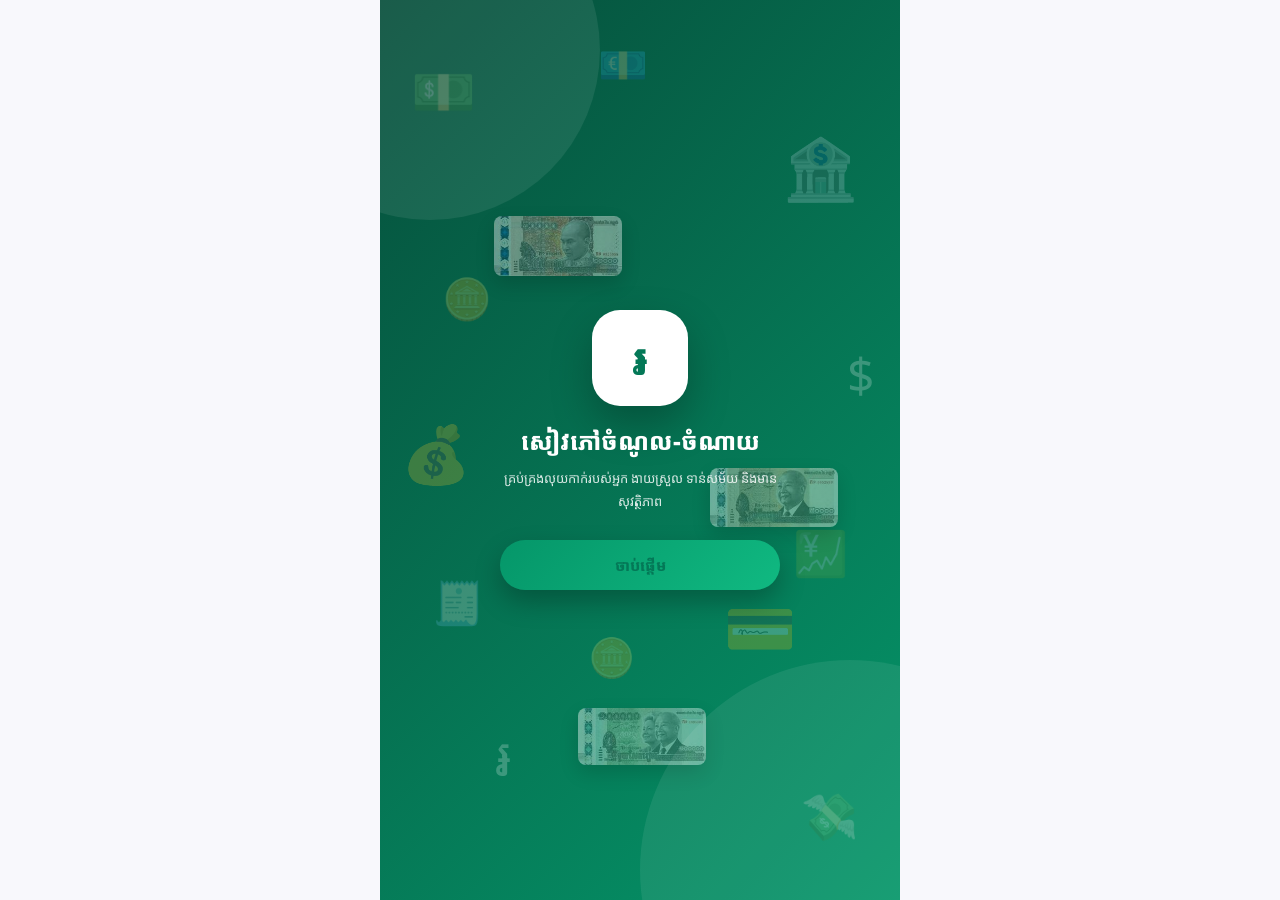
==== commit a9aa6a24: "Add files via upload" ====
--- a/index.html
+++ b/index.html
@@ -15,7 +15,10 @@
 try{var _t=localStorage.getItem('khmer-expense-theme')||'auto';
 if(_t==='dark'||(_t==='auto'&&window.matchMedia&&matchMedia('(prefers-color-scheme: dark)').matches)){
   document.documentElement.dataset.theme='dark';
-}}catch(e){}</script>
+}
+var _a=localStorage.getItem('khmer-expense-accent');
+if(_a)document.documentElement.dataset.accent=_a;
+}catch(e){}</script>
 <title>សៀវភៅចំណូល-ចំណាយ</title>
 <link rel="icon" href="data:,">
 <link href="https://fonts.googleapis.com/css2?family=Noto+Sans+Khmer:wght@400;500;600;700&display=swap" rel="stylesheet">
@@ -962,6 +965,238 @@
   html[data-theme="dark"] .mrow,html[data-theme="dark"] .totalcard,
   html[data-theme="dark"] .setrow,html[data-theme="dark"] .statsum,
   html[data-theme="dark"] .trendcard{box-shadow:0 6px 18px rgba(0,0,0,.35);}
+
+  /* ---------- v34: ម៉ឺនុយក្រុម + ពណ៌កម្មវិធី + onboarding + skeleton + banner ---------- */
+  .sethead{
+    font-size:12px; color:var(--muted); font-weight:800; letter-spacing:.4px;
+    margin:20px 6px 8px; text-transform:uppercase;
+  }
+  .sethead:first-of-type{margin-top:14px;}
+
+  /* 🎨 ពណ៌កម្មវិធី — ប្តូរតាមចិត្ត (sync តាមគណនី) */
+  :root{--ac1:#064e3b; --ac2:#047857; --ac3:#059669; --ac4:#10b981; --acRGB:16,185,129;}
+  html[data-accent="blue"]{--ac1:#172554; --ac2:#1e40af; --ac3:#2563eb; --ac4:#3b82f6; --acRGB:59,130,246;}
+  html[data-accent="purple"]{--ac1:#2e1065; --ac2:#6d28d9; --ac3:#7c3aed; --ac4:#8b5cf6; --acRGB:139,92,246;}
+  html[data-accent="rose"]{--ac1:#4c0519; --ac2:#be123c; --ac3:#e11d48; --ac4:#f43f5e; --acRGB:244,63,94;}
+  html[data-accent="amber"]{--ac1:#451a03; --ac2:#b45309; --ac3:#d97706; --ac4:#f59e0b; --acRGB:245,158,11;}
+
+  .topbar{background:linear-gradient(135deg,var(--ac1),var(--ac2) 55%,var(--ac4)) !important;}
+  #authScreen{background:linear-gradient(135deg,var(--ac1),var(--ac3)) !important;}
+  #lockScreen{background:linear-gradient(160deg,var(--ac1),var(--ac2) 55%,var(--ac2)) !important;}
+  .authlogo{background:linear-gradient(135deg,var(--ac3),var(--ac4)) !important;
+    box-shadow:0 8px 20px rgba(var(--acRGB),.35) !important;}
+  .savebtn:not(.income),.authbtn,.getstarted{
+    background:linear-gradient(135deg,var(--ac3),var(--ac4)) !important;
+  }
+  .fab{background:linear-gradient(135deg,var(--ac3),var(--ac4)) !important;
+    box-shadow:0 10px 24px rgba(var(--acRGB),.45) !important;}
+  .sharebtn{background:linear-gradient(135deg,var(--ac3),var(--ac4)) !important;
+    box-shadow:0 8px 22px rgba(var(--acRGB),.3) !important;}
+  .mpgrid button.cur{background:linear-gradient(135deg,var(--ac3),var(--ac4)) !important;}
+  .wpill.on{background:linear-gradient(135deg,var(--ac3),var(--ac4)) !important;}
+  .navbtn.active{color:var(--ac3) !important;}
+  .navbtn.active .nico{background:rgba(var(--acRGB),.14) !important;}
+  .cwband{border-color:rgba(var(--acRGB),.5) !important; background:rgba(var(--acRGB),.06) !important;}
+  .addmore{border-color:rgba(var(--acRGB),.55) !important; background:rgba(var(--acRGB),.05) !important;
+    color:var(--ac3) !important;}
+  .wtransfer{background:rgba(var(--acRGB),.12) !important; color:var(--ac3) !important;}
+  .themeopt.cur,.coloropt.cur{border-color:var(--ac4) !important; background:rgba(var(--acRGB),.08) !important;}
+  .acctprofile{background:linear-gradient(135deg,var(--ac2),var(--ac4)) !important;}
+  .calday.sel{background:var(--ac3) !important;}
+  .calchint,.duebtn.hasval{color:var(--ac3) !important;}
+  .duebtn.hasval{border-color:var(--ac4) !important; background:rgba(var(--acRGB),.08) !important;}
+
+  .cdot{
+    display:inline-block; width:14px; height:14px; border-radius:50%;
+    vertical-align:middle; box-shadow:0 0 0 2px rgba(255,255,255,.6) inset;
+  }
+  .colorgrid{display:flex; gap:10px; justify-content:center; flex-wrap:wrap; margin-bottom:14px;}
+  .coloropt{
+    display:flex; flex-direction:column; align-items:center; gap:6px;
+    border:1px solid var(--line); background:var(--bg); border-radius:14px;
+    padding:10px 12px; font-family:inherit; cursor:pointer; min-width:60px;
+    transition:all .2s;
+  }
+  .coloropt small{color:var(--ink); font-size:11.5px;}
+  .cdot.big{
+    width:38px; height:38px; display:flex; align-items:center; justify-content:center;
+    color:#fff; font-weight:800; font-size:16px;
+    box-shadow:0 4px 12px rgba(0,0,0,.18);
+  }
+
+  /* ⚠️ Banner បំណុលដល់ថ្ងៃសង */
+  .debtbanner{
+    display:flex; align-items:center; justify-content:space-between; gap:8px;
+    margin:12px 16px 0; padding:11px 14px; border-radius:14px;
+    background:rgba(245,158,11,.13); border:1px solid rgba(245,158,11,.4);
+    color:var(--ink); font-size:12.8px; line-height:1.6; cursor:pointer;
+    animation:cardFloat .35s ease;
+  }
+  .debtbanner.over{background:rgba(239,68,68,.1); border-color:rgba(239,68,68,.45);}
+  .debtbanner .dbx{
+    color:var(--muted); font-weight:800; padding:2px 6px; flex-shrink:0; cursor:pointer;
+  }
+
+  /* 💀 Skeleton — ក្រឡាភ្លឹបភ្លែតពេលកំពុងទាញ */
+  .skel{
+    margin:12px 16px 0; border-radius:20px;
+    background:linear-gradient(90deg,var(--bg2) 25%,rgba(148,163,184,.18) 50%,var(--bg2) 75%);
+    background-size:200% 100%;
+    animation:shimmer 1.15s linear infinite;
+  }
+  @keyframes shimmer{0%{background-position:200% 0;}100%{background-position:-200% 0;}}
+
+  /* 🚀 Onboarding */
+  #onboardScreen{
+    position:absolute; inset:0; z-index:280; display:none; flex-direction:column;
+    background:linear-gradient(160deg,var(--ac1),var(--ac2));
+    color:#fff;
+  }
+  #obSkip{
+    position:absolute; top:16px; right:18px; z-index:2;
+    background:rgba(255,255,255,.15); border:none; color:#fff;
+    border-radius:999px; padding:7px 16px; font-family:inherit; font-size:13px; cursor:pointer;
+  }
+  .obtrack{
+    flex:1; display:flex; overflow-x:auto; scroll-snap-type:x mandatory;
+    scrollbar-width:none; -webkit-overflow-scrolling:touch;
+  }
+  .obtrack::-webkit-scrollbar{display:none;}
+  .obslide{
+    flex:0 0 100%; scroll-snap-align:center;
+    display:flex; flex-direction:column; align-items:center; justify-content:center;
+    text-align:center; padding:40px 34px; gap:14px;
+  }
+  .obart{
+    font-size:74px; line-height:1;
+    background:rgba(255,255,255,.12); border-radius:34px;
+    width:140px; height:140px; display:flex; align-items:center; justify-content:center;
+    box-shadow:0 18px 48px rgba(0,0,0,.25);
+  }
+  .obslide h2{margin:6px 0 0; font-size:21px; font-weight:800;}
+  .obslide p{margin:0; font-size:14px; line-height:1.9; color:rgba(255,255,255,.88);}
+  .obslide p b{color:#fff;}
+  .obdots{display:flex; gap:7px; justify-content:center; padding:6px 0 14px;}
+  .obdot{
+    width:8px; height:8px; border-radius:50%; background:rgba(255,255,255,.35);
+    transition:all .25s;
+  }
+  .obdot.on{background:#fff; width:22px; border-radius:99px;}
+  .obbtn{
+    margin:0 26px 30px; padding:15px; border:none; border-radius:999px;
+    background:#fff; color:var(--ac2); font-family:inherit; font-size:15.5px;
+    font-weight:800; cursor:pointer; box-shadow:0 10px 30px rgba(0,0,0,.28);
+    transition:transform .15s;
+  }
+  .obbtn:active{transform:scale(.97);}
+
+  /* ---------- v32: ✓ ភ្លឺ + modal អណ្តែត + batch + ប្រតិទិនបំណុល ---------- */
+  #savedPop span{
+    background:radial-gradient(circle at 32% 28%, #86efac, #22c55e 72%);
+    box-shadow:0 0 0 12px rgba(74,222,128,.22), 0 0 46px rgba(74,222,128,.65),
+               0 20px 55px rgba(34,197,94,.45);
+  }
+  .pwoverlay .authcard{
+    animation:cardFloat .38s cubic-bezier(.3,1.35,.5,1);
+  }
+  #calOverlay{z-index:96;}
+  #calOverlay>div{animation:cardFloat .32s cubic-bezier(.3,1.35,.5,1);}
+  @keyframes cardFloat{
+    0%{transform:translateY(34px) scale(.94); opacity:0;}
+    100%{transform:translateY(0) scale(1); opacity:1;}
+  }
+  .duebtn{
+    border:1px solid var(--line); background:var(--bg); color:var(--muted);
+    border-radius:12px; padding:10px 8px; font-family:inherit; font-size:12.5px;
+    cursor:pointer; transition:all .2s; white-space:nowrap;
+  }
+  .duebtn.hasval{
+    border-color:#10b981; color:#059669; background:rgba(16,185,129,.08); font-weight:700;
+  }
+  .batchwrap{margin:2px 0 8px;}
+  .batchlist{display:flex; flex-wrap:wrap; gap:6px; margin-bottom:8px;}
+  .bchip{
+    display:inline-flex; align-items:center; gap:6px;
+    background:rgba(16,185,129,.1); border:1px solid rgba(16,185,129,.35);
+    color:var(--ink); border-radius:999px; padding:5px 10px; font-size:12px;
+    animation:cardFloat .25s ease;
+  }
+  .bchip b{color:#EF4444; cursor:pointer; font-weight:800;}
+  .addmore{
+    width:100%; padding:11px; border:1.5px dashed rgba(16,185,129,.55);
+    background:rgba(16,185,129,.05); color:#059669; border-radius:14px;
+    font-family:inherit; font-size:13px; font-weight:700; cursor:pointer;
+    transition:all .2s;
+  }
+  .addmore:active{transform:scale(.98); background:rgba(16,185,129,.12);}
+
+  /* ---------- v31: កាបូប + ម៉ាស៊ីនគិតលេខ + បំណុល + គោលដៅ ---------- */
+  .walletrow{
+    display:flex; gap:6px; overflow-x:auto; padding:8px 0 2px;
+    scrollbar-width:none; -webkit-overflow-scrolling:touch;
+  }
+  .walletrow::-webkit-scrollbar{display:none;}
+  .wpill{
+    flex:0 0 auto; border:1px solid var(--line); background:var(--bg);
+    color:var(--ink); border-radius:999px; padding:6px 12px; font-family:inherit;
+    font-size:12.5px; cursor:pointer; white-space:nowrap; transition:all .15s;
+  }
+  .wpill.on{
+    background:linear-gradient(135deg,#059669,#10b981); color:#fff;
+    border-color:transparent; font-weight:700;
+  }
+  .wpill.wadd{color:var(--muted); border-style:dashed;}
+  .wbrow{
+    display:flex; justify-content:space-between; align-items:center;
+    padding:8px 0; border-bottom:1px dashed var(--line); font-size:13.5px;
+  }
+  .wbrow:last-child{border-bottom:none;}
+  .wtransfer{
+    border:none; background:rgba(16,185,129,.12); color:#059669;
+    border-radius:999px; padding:5px 12px; font-family:inherit;
+    font-size:12px; font-weight:700; cursor:pointer;
+  }
+  .insrow{padding:7px 0; font-size:13px; line-height:1.7; border-bottom:1px dashed var(--line);}
+  .insrow:last-child{border-bottom:none;}
+  .sharebtn{
+    display:block; width:calc(100% - 32px); margin:12px 16px 4px; padding:14px;
+    border:none; border-radius:16px; font-family:inherit; font-size:14.5px; font-weight:700;
+    background:linear-gradient(135deg,#059669,#10b981); color:#fff; cursor:pointer;
+    box-shadow:0 8px 22px rgba(5,150,105,.3);
+  }
+  .plusbtn{
+    flex:0 0 40px; width:40px; height:40px; border-radius:12px; border:1px solid var(--line);
+    background:var(--bg2); color:#059669; font-size:20px; font-weight:800;
+    cursor:pointer; align-self:center; margin-right:6px;
+  }
+  .calchint{font-size:12.5px; color:#059669; font-weight:700; margin-top:2px;}
+  .dtabs{display:flex; gap:8px; margin-bottom:10px;}
+  .dtab{
+    flex:1; padding:10px; border-radius:12px; border:1px solid var(--line);
+    background:var(--bg); color:var(--muted); font-family:inherit; font-size:13px; cursor:pointer;
+  }
+  .dtab.on{
+    background:rgba(16,185,129,.1); border-color:#10b981; color:var(--ink); font-weight:700;
+  }
+  .recuritem.dpaid .rmain{text-decoration:line-through; opacity:.55;}
+  .recuritem .dpay{
+    border:none; background:rgba(16,185,129,.15); color:#059669; border-radius:8px;
+    width:28px; height:28px; cursor:pointer; flex-shrink:0; font-weight:800;
+  }
+  .recuritem .ddel{
+    border:none; background:#fee2e2; color:#EF4444; border-radius:8px;
+    width:28px; height:28px; cursor:pointer; flex-shrink:0;
+  }
+  html[data-theme="dark"] .recuritem .ddel{background:rgba(239,68,68,.2);}
+  .goalitem{padding:10px 0; border-bottom:1px dashed var(--line);}
+  .goalitem:last-child{border-bottom:none;}
+  .goalbtns{display:flex; gap:8px; align-items:center; margin-top:8px; font-size:12.5px;}
+  .goalbtns button{
+    border:none; border-radius:10px; padding:6px 12px; font-family:inherit;
+    font-size:12px; cursor:pointer;
+  }
+  .goalbtns .gadd{background:rgba(16,185,129,.12); color:#059669; font-weight:700;}
+  .goalbtns .gdel{background:transparent; color:var(--muted); margin-left:auto;}
 
   /* ---------- v29: កែរបារប្រភេទមួយជួរ + chip ទីតាំង ---------- */
   #chips{flex-wrap:nowrap !important; width:100%; scroll-snap-type:none;}
@@ -1500,7 +1735,9 @@
       <div class="rowmain">
         <small class="rowlabel">ចំនួនប្រាក់</small>
         <input id="amount" type="text" inputmode="decimal" placeholder="0.00" />
+        <div class="calchint" id="calcHint" style="display:none"></div>
       </div>
+      <button class="plusbtn" id="plusBtn" title="បូកបន្ត">＋</button>
       <div class="curtabs">
         <button class="curtab" data-cur="៛">៛</button>
         <button class="curtab" data-cur="$">$</button>
@@ -1512,6 +1749,7 @@
       <div class="rowmain catwrap">
         <div class="cwband"></div>
         <div class="chips" id="chips"></div>
+        <div class="walletrow" id="walletRow"></div>
       </div>
     </div>
 
@@ -1535,6 +1773,11 @@
           <button id="photoRemove">✕</button>
         </div>
       </div>
+    </div>
+
+    <div class="batchwrap" id="batchWrap">
+      <div class="batchlist" id="batchList"></div>
+      <button class="addmore" id="addMoreBtn" type="button">＋ បន្ថែមមុខទៀត (រក្សាទុករួមគ្នា)</button>
     </div>
 
     <p class="errmsg" id="errMsg" style="display:none"></p>
@@ -1576,6 +1819,106 @@
       <button class="pwcancel" id="lockDisable" style="display:none; color:#EF4444;">បិទសោ</button>
       <button class="authbtn" id="lockSave" style="margin-top:0; flex:1;">រក្សាទុក</button>
     </div>
+  </div>
+</div>
+
+<!-- 🚀 ការណែនាំលើកដំបូង (Onboarding) -->
+<div id="onboardScreen">
+  <button id="obSkip">រំលង</button>
+  <div class="obtrack" id="obTrack">
+    <div class="obslide">
+      <div class="obart">🧾</div>
+      <h2>កត់ត្រាលឿនរហ័ស</h2>
+      <p>ចុច ＋ ដើម្បីកត់ត្រា · វាយ <b>5000+3500</b> គិតឱ្យស្រេច · ចុច <b>"បន្ថែមមុខទៀត"</b> បញ្ចូលច្រើនមុខ រក្សាទុកម្តងចប់</p>
+    </div>
+    <div class="obslide">
+      <div class="obart">👈</div>
+      <h2>អូស និងទាញ</h2>
+      <p><b>អូសកំណត់ត្រាទៅឆ្វេង</b> ដើម្បីកែ ✏️ ឬលុប 🗑️ · <b>ទាញបញ្ជីចុះក្រោម</b> ដើម្បីធ្វើសមកាលកម្មភ្លាមៗ</p>
+    </div>
+    <div class="obslide">
+      <div class="obart">🎯</div>
+      <h2>គ្រប់គ្រងលុយឆ្លាតវៃ</h2>
+      <p>ក្នុងម៉ឺនុយ <b>ផ្សេងៗ</b>៖ ថវិកាប្រចាំខែ · បំណុល-ឥណទាន · គោលដៅសន្សំ · កាបូបច្រើន (ABA, Wing...) · ការវិភាគស្វ័យប្រវត្តិ</p>
+    </div>
+    <div class="obslide">
+      <div class="obart">☁️</div>
+      <h2>សុវត្ថិភាព គ្រប់ឧបករណ៍</h2>
+      <p>ចូលគណនី → ទិន្នន័យ និងការកំណត់ <b>ដូចគ្នាគ្រប់ទូរសព្ទ</b> · ចាក់សោដោយ <b>PIN/ក្រយៅដៃ</b> 🔒 · ដំណើរការ <b>offline</b> ពេញលេញ</p>
+    </div>
+  </div>
+  <div class="obdots">
+    <span class="obdot on"></span><span class="obdot"></span><span class="obdot"></span><span class="obdot"></span>
+  </div>
+  <button class="obbtn" id="obNext">បន្ទាប់ →</button>
+  <button class="obbtn" id="obDone" style="display:none">ចាប់ផ្តើមប្រើ 🎉</button>
+</div>
+
+<!-- 🎨 ជ្រើសពណ៌កម្មវិធី -->
+<div class="pwoverlay" id="colorOverlay">
+  <div class="authcard pwcard">
+    <h3>🎨 ពណ៌កម្មវិធី</h3>
+    <div class="colorgrid" id="colorGrid"></div>
+    <div class="pwbtns"><button class="pwcancel" id="colorClose" style="flex:1">បិទ</button></div>
+  </div>
+</div>
+
+<!-- 🔁 ផ្ទេរប្រាក់រវាងកាបូប -->
+<div class="pwoverlay" id="transferOverlay">
+  <div class="authcard pwcard">
+    <h3>🔁 ផ្ទេរប្រាក់រវាងកាបូប</h3>
+    <div class="recurform">
+      <div class="rfrow">
+        <select id="tfFrom"></select>
+        <span style="align-self:center; flex:0 0 auto;">→</span>
+        <select id="tfTo"></select>
+      </div>
+      <div class="rfrow">
+        <input id="tfAmt" type="text" inputmode="decimal" placeholder="ចំនួន">
+        <select id="tfCur" style="flex:0 0 64px"><option>៛</option><option>$</option></select>
+      </div>
+    </div>
+    <div class="lockerr" id="tfErr" style="display:none"></div>
+    <div class="pwbtns">
+      <button class="pwcancel" id="tfCancel">បោះបង់</button>
+      <button class="authbtn" id="tfSave" style="margin-top:0; flex:1;">ផ្ទេរ</button>
+    </div>
+  </div>
+</div>
+
+<!-- 🤝 បំណុល-ឥណទាន -->
+<div class="pwoverlay" id="debtOverlay">
+  <div class="authcard pwcard">
+    <h3>🤝 បំណុល-ឥណទាន</h3>
+    <div class="dtabs">
+      <button class="dtab on" data-dt="owed">🟢 គេជំពាក់ខ្ញុំ</button>
+      <button class="dtab" data-dt="owe">🔴 ខ្ញុំជំពាក់គេ</button>
+    </div>
+    <div class="budlist" id="debtList"></div>
+    <div class="recurform">
+      <div class="rfrow"><input id="dbPerson" type="text" placeholder="ឈ្មោះមនុស្ស"></div>
+      <div class="rfrow">
+        <input id="dbAmt" type="text" inputmode="decimal" placeholder="ចំនួន">
+        <select id="dbCur" style="flex:0 0 64px"><option>៛</option><option>$</option></select>
+        <button type="button" class="duebtn" id="dbDueBtn" data-val="" style="flex:0 0 152px">📅 ថ្ងៃត្រូវសង</button>
+      </div>
+      <button class="authbtn" id="dbAdd" style="margin-top:10px">＋ បន្ថែម</button>
+    </div>
+    <div class="pwbtns"><button class="pwcancel" id="debtClose" style="flex:1">បិទ</button></div>
+  </div>
+</div>
+
+<!-- 🎯 គោលដៅសន្សំ -->
+<div class="pwoverlay" id="goalOverlay">
+  <div class="authcard pwcard">
+    <h3>🎯 គោលដៅសន្សំ</h3>
+    <div class="budlist" id="goalList"></div>
+    <div class="recurform">
+      <div class="rfrow"><input id="glName" type="text" placeholder="ឈ្មោះគោលដៅ (ឧ. ទិញម៉ូតូ)"></div>
+      <div class="rfrow"><input id="glTarget" type="text" inputmode="numeric" placeholder="ទឹកប្រាក់គោលដៅ (៛)"></div>
+      <button class="authbtn" id="glAdd" style="margin-top:10px">＋ បង្កើតគោលដៅ</button>
+    </div>
+    <div class="pwbtns"><button class="pwcancel" id="goalClose" style="flex:1">បិទ</button></div>
   </div>
 </div>
 
@@ -1759,6 +2102,7 @@
   }
   await flushQueue(); // ផ្ទុកកំណត់ត្រារង់ចាំឡើងសិន
   setSync('busy','កំពុងទាញយក...');
+  if(!transactions.length)renderSkeleton(); // ក្រឡាភ្លឹបភ្លែត ខណៈទាញលើកដំបូង
   try{
     const res=await fetch(scriptUrl+'?token='+encodeURIComponent(authToken));
     const data=await res.json();
@@ -1769,6 +2113,7 @@
     transactions=data.transactions.sort((a,b)=>new Date(b.date)-new Date(a.date));
     cacheSave();
     setSync('ok','បានធ្វើសមកាលកម្ម');
+    settingsPull(); // ☁️ ទាញការកំណត់រួម (ថវិកា បំណុល PIN...) ពីគណនី
     applyRecurring(); // បញ្ចូលប្រតិបត្តិការដដែលៗរបស់ខែនេះ (បើដល់ថ្ងៃ)
   }catch(e){
     cacheLoad();
@@ -1825,7 +2170,9 @@
 // sumMap(list,type): បូកសរុបចំនួនទឹកប្រាក់តាមប្រភេទ (income/expense) ញែកដោយឡែកតាមរូបិយប័ណ្ណ → {'៛':x,'$':y}
 function sumMap(list,type){
   const m={};
-  list.filter(t=>t.type===type).forEach(t=>{const c=t.currency||'៛';m[c]=(m[c]||0)+t.amount;});
+  // "ផ្ទេរប្រាក់" រវាងកាបូប មិនមែនចំណូល/ចំណាយពិតទេ — មិនរាប់ក្នុងសរុប
+  list.filter(t=>t.type===type&&t.category!=='ផ្ទេរប្រាក់')
+      .forEach(t=>{const c=t.currency||'៛';m[c]=(m[c]||0)+t.amount;});
   return m;
 }
 // diffMap(inc,exp): គណនាសមតុល្យ (ចំណូល-ចំណាយ) ញែកតាមរូបិយប័ណ្ណនីមួយៗ
@@ -1975,6 +2322,7 @@
       return;
     }
   }else{
+    c.innerHTML+=renderDebtBanner(); // ⚠️ រំលឹកបំណុលដល់/ជិតដល់ថ្ងៃសង
     c.innerHTML+=renderQuickCard();  // 💡 សង្ខេបរហ័ស៖ ថ្ងៃនេះចាយ + ខែនេះនៅសល់
     c.innerHTML+=renderBudgetCard(); // 🎯 កាតថវិកា (បើបានកំណត់)
     if(mtx.length===0){
@@ -2019,7 +2367,7 @@
           ${t.image?`<img class="txthumb" src="${t.image}">`:''}
           <div class="txmidtext">
             <div class="txnote">${fmtNoteHtml(t.note)}</div>
-            <div class="txsub">សាច់ប្រាក់</div>
+            <div class="txsub">${walletIcon(t.wallet||'សាច់ប្រាក់')} ${esc(t.wallet||'សាច់ប្រាក់')}</div>
           </div>
         </div>
         <span class="txamt ${t.type}">${fmtAmt(t)}</span>`;
@@ -2155,7 +2503,7 @@
 
 // renderStats(c): បង្ហាញទំព័រស្ថិតិ — ប៊ូតុងជ្រើសចំណូល/ចំណាយ+រូបិយប័ណ្ណ, ក្រាហ្វិចរង្វង់ និងបញ្ជីតាមប្រភេទ
 function renderStats(c){
-  const mAll=monthTx().filter(t=>(t.currency||'៛')===statsCur);
+  const mAll=monthTx().filter(t=>(t.currency||'៛')===statsCur&&t.category!=='ផ្ទេរប្រាក់');
   const mtx=mAll.filter(t=>t.type===statsType);
   const total=mtx.reduce((s,t)=>s+t.amount,0);
   const incTot=mAll.filter(t=>t.type==='income').reduce((s,t)=>s+t.amount,0);
@@ -2176,6 +2524,35 @@
       <span>ចំណូល <b style="color:var(--blue)">${money(incTot)}</b></span>
       <span>ចំណាយ <b style="color:var(--red)">${money(expTot)}</b></span>
     </div>`;
+
+  // ---------- 👛 កាបូប (សមតុល្យគ្រប់ខែទាំងអស់) + ប៊ូតុងផ្ទេរ ----------
+  const wb=walletBalances();
+  const wkeys=Object.keys(wb);
+  if(wkeys.length){
+    let wrows='';
+    wkeys.forEach(w=>{
+      const r=wb[w]['៛']||0,d=wb[w]['$']||0;
+      const parts=[];
+      if(r)parts.push(fm(r)+'៛');
+      if(d)parts.push('$'+fm(d));
+      wrows+=`<div class="wbrow"><span>${walletIcon(w)} ${esc(w)}</span><b>${parts.join(' · ')||'0៛'}</b></div>`;
+    });
+    c.innerHTML+=`
+    <div class="trendcard">
+      <div class="trendtitle" style="display:flex; justify-content:space-between; align-items:center;">
+        <span>👛 កាបូប</span>
+        <button class="wtransfer" id="wTransferBtn">🔁 ផ្ទេរប្រាក់</button>
+      </div>
+      ${wrows}
+    </div>`;
+  }
+
+  // ---------- 💡 ការវិភាគស្វ័យប្រវត្តិ (Insights) ----------
+  const ins=buildInsights();
+  if(ins.length){
+    c.innerHTML+=`<div class="trendcard"><div class="trendtitle">💡 ការវិភាគ</div>${
+      ins.map(x=>`<div class="insrow">${x}</div>`).join('')}</div>`;
+  }
 
   // ---------- ក្រាហ្វិកនិន្នាការប្រចាំខែ (សរុបថ្ងៃនីមួយៗ) ----------
   if(mtx.length){
@@ -2212,6 +2589,12 @@
     </div>`;
   }
 
+  // 🖼️ ចែករំលែករបាយការណ៍ខែ + ភ្ជាប់ប៊ូតុង
+  c.innerHTML+=`<button class="sharebtn" id="shareReport">🖼️ រក្សាទុក / ចែករំលែករបាយការណ៍ខែ</button>`;
+  const tb=document.getElementById('wTransferBtn');
+  if(tb)tb.addEventListener('click',openTransferModal);
+  document.getElementById('shareReport').addEventListener('click',shareMonthReport);
+
   if(cats.length===0){
     c.innerHTML+='<div class="emptybox anim">គ្មានទិន្នន័យក្នុងខែនេះទេ</div>';
   }else{
@@ -2282,28 +2665,36 @@
         <button class="pbtn danger" id="setLogout">🚪 ចាកចេញ</button>
       </div>`:''}
     </div>`;
+  // ═══ ក្រុមទី ១ ៖ ហិរញ្ញវត្ថុ ═══
+  rows+=`<div class="sethead">💰 ហិរញ្ញវត្ថុ</div>`;
+  rows+=`<div class="setrow" id="setBudget"><span class="l">🎯 ថវិកាប្រចាំខែ</span><span class="r">›</span></div>`;
+  rows+=`<div class="setrow" id="setDebts"><span class="l">🤝 បំណុល-ឥណទាន</span><span class="r">›</span></div>`;
+  rows+=`<div class="setrow" id="setGoals"><span class="l">🏆 គោលដៅសន្សំ</span><span class="r">›</span></div>`;
+  rows+=`<div class="setrow" id="setRecur"><span class="l">🔁 ប្រតិបត្តិការដដែលៗ</span><span class="r">›</span></div>`;
+  rows+=`<div class="setrow" id="setRate"><span class="l">💱 អត្រាប្តូរប្រាក់</span><span class="r">1$ = ${fm(usdRate)}៛ ›</span></div>`;
+  rows+=`<div class="setrow" id="setRateAuto"><span class="l">📈 អត្រាស្វ័យប្រវត្តិ (តាមទីផ្សារ)</span><span class="r">${rateAuto?'បើក ✓':'បិទ'} ›</span></div>`;
+
+  // ═══ ក្រុមទី ២ ៖ ការកំណត់ ═══
+  rows+=`<div class="sethead">⚙️ ការកំណត់</div>`;
+  rows+=`<div class="setrow" id="setTheme"><span class="l">🌓 រូបរាង (Theme)</span><span class="r">${THEME_LABELS[themeMode]} ›</span></div>`;
+  rows+=`<div class="setrow" id="setColor"><span class="l">🎨 ពណ៌កម្មវិធី</span><span class="r"><span class="cdot" style="background:${(ACCENTS.find(a=>a.id===accentMode)||ACCENTS[0]).c}"></span> ›</span></div>`;
+  rows+=`<div class="setrow" id="setLock"><span class="l">🔒 ចាក់សោកម្មវិធី (PIN/ក្រយៅដៃ)</span><span class="r">${loadLock()?'បើក ✅':'បិទ'} ›</span></div>`;
+  rows+=`<div class="setrow" id="setLoc"><span class="l">📍 កត់ត្រាទីតាំង (GPS)</span><span class="r">${locEnabled()?'បើក ✅':'បិទ'} ›</span></div>`;
+  if(!((window.matchMedia&&matchMedia('(display-mode: standalone)').matches)||navigator.standalone)){
+    rows+=`<div class="setrow" id="setInstall"><span class="l">📲 ដំឡើងជា App លើទូរសព្ទ</span><span class="r">›</span></div>`;
+  }
+
+  // ═══ ក្រុមទី ៣ ៖ គណនី និងទិន្នន័យ ═══
+  rows+=`<div class="sethead">☁️ គណនី និងទិន្នន័យ</div>`;
   if(!scriptUrl){
     rows+=`<div class="setrow" id="setConnect"><span class="l">🔗 ភ្ជាប់ Google Sheets</span><span class="r">›</span></div>`;
   }else if(guestMode){
     rows+=`<div class="setrow" id="setLogin"><span class="l">🔑 ចូល / ចុះឈ្មោះគណនី</span><span class="r">›</span></div>`;
-    rows+=`<div class="setrow" id="setConnect"><span class="l">🔗 ប្តូរ URL Google Sheets</span><span class="r">›</span></div>`;
   }else{
+    rows+=`<div class="setrow" id="setDevices"><span class="l">📱 ឧបករណ៍បានចូលគណនី</span><span class="r">›</span></div>`;
+    rows+=`<div class="setrow" id="setSyncNow"><span class="l">☁️ សមកាលកម្មការកំណត់ឥឡូវ</span><span class="r">${setMeta()?fmtAgo(setMeta()):'—'} ›</span></div>`;
     rows+=`<div class="setrow" id="setRefresh"><span class="l">🔄 ទាញយកទិន្នន័យឡើងវិញ</span><span class="r">›</span></div>`;
-    rows+=`<div class="setrow" id="setConnect"><span class="l">🔗 ប្តូរ URL Google Sheets</span><span class="r">›</span></div>`;
-  }
-  if(!((window.matchMedia&&matchMedia('(display-mode: standalone)').matches)||navigator.standalone)){
-    rows+=`<div class="setrow" id="setInstall"><span class="l">📲 ដំឡើងជា App លើទូរសព្ទ</span><span class="r">›</span></div>`;
-  }
-  rows+=`<div class="setrow" id="setTheme"><span class="l">🌓 រូបរាង (Theme)</span><span class="r">${THEME_LABELS[themeMode]} ›</span></div>`;
-  rows+=`<div class="setrow" id="setBudget"><span class="l">🎯 ថវិកាប្រចាំខែ</span><span class="r">›</span></div>`;
-  rows+=`<div class="setrow" id="setRecur"><span class="l">🔁 ប្រតិបត្តិការដដែលៗ</span><span class="r">›</span></div>`;
-  rows+=`<div class="setrow" id="setLock"><span class="l">🔒 ចាក់សោកម្មវិធី (PIN/ក្រយៅដៃ)</span><span class="r">${loadLock()?'បើក ✅':'បិទ'} ›</span></div>`;
-  rows+=`<div class="setrow" id="setLoc"><span class="l">📍 កត់ត្រាទីតាំង (GPS)</span><span class="r">${locEnabled()?'បើក ✅':'បិទ'} ›</span></div>`;
-  if(!guestMode&&scriptUrl){
-    rows+=`<div class="setrow" id="setDevices"><span class="l">📱 ឧបករណ៍បានចូលគណនី</span><span class="r">›</span></div>`;
-  }
-  rows+=`<div class="setrow" id="setRate"><span class="l">💱 អត្រាប្តូរប្រាក់</span><span class="r">1$ = ${fm(usdRate)}៛ ›</span></div>`;
-  rows+=`<div class="setrow" id="setRateAuto"><span class="l">🔁 អត្រាស្វ័យប្រវត្តិ (តាមទីផ្សារ)</span><span class="r">${rateAuto?'បើក ✓':'បិទ'} ›</span></div>`;
+  }
   rows+=`<div class="setrow" id="setCsv"><span class="l">📤 ទាញចេញជា Excel (CSV)</span><span class="r">›</span></div>`;
   rows+=`<div class="setrow" id="setJson"><span class="l">🗄️ បម្រុងទុកទាំងអស់ (JSON)</span><span class="r">›</span></div>`;
   rows+=`<div class="setrow" id="setRestore"><span class="l">📥 ស្តារទិន្នន័យ (Restore)</span><span class="r">›</span></div>`;
@@ -2314,13 +2705,39 @@
   on('setConnect',openUrlModal);
   on('setInstall',installApp);
   on('setTheme',openThemeModal);
+  on('setColor',openColorModal);
   on('setBudget',openBudgetModal);
   on('setRecur',openRecurModal);
   on('setLock',openLockModal);
   on('setDevices',openDevicesModal);
+  on('setSyncNow',async()=>{
+    setSync('busy','កំពុងធ្វើសមកាលកម្មការកំណត់...');
+    try{
+      await settingsPull(); // យកថ្មីពី server មុន (បើមាន)
+      const updated=new Date().toISOString();
+      await postToSheet({
+        action:'setSettings',
+        settings:JSON.stringify(collectSettings()),
+        updated:updated,
+      });
+      setMetaSave(updated);settingsDirty=false;
+      setSync('ok','ការកំណត់បានសមកាលកម្ម ✓');
+      alert('☁️ ជោគជ័យ! ការកំណត់ (ថវិកា · បំណុល · គោលដៅ · កាបូប · PIN ...) បានរក្សាលើគណនី។\n\nលើទូរសព្ទផ្សេង៖ បើកកម្មវិធី → ចុចជួរនេះដដែល ដើម្បីទាញភ្លាម');
+      render();
+    }catch(e){
+      const old=String(e.message).indexOf('Unknown action')>=0;
+      alert(old
+        ?'⚠️ Server នៅជា version ចាស់ — ការ sync មិនទាន់ដំណើរការទេ។\n\nសូមចូល Google Apps Script → បិទភ្ជាប់កូដ v11 ថ្មី → Save → Deploy → Manage deployments → ✏️ → New version → Deploy'
+        :'បរាជ័យ៖ '+e.message+'\nសូមពិនិត្យអ៊ីនធឺណិត រួចព្យាយាមម្តងទៀត');
+      setSync('err',old?'Server ចាស់ — Deploy v11':'សមកាលកម្មបរាជ័យ');
+    }
+  });
+  on('setDebts',openDebtModal);
+  on('setGoals',openGoalModal);
   on('setLoc',()=>{
     const nv=!locEnabled();
     localStorage.setItem(LOC_KEY,nv?'1':'');
+    settingsPush(); // ☁️
     if(nv&&navigator.geolocation){
       navigator.geolocation.getCurrentPosition(()=>{},()=>{}); // សុំសិទ្ធិមុន
     }
@@ -2573,12 +2990,12 @@
 Object.assign(CATEGORY_ICONS,{
   'ទូរសព្ទ':'📞','អ៊ីនធឺណិត':'🌐','Laptop':'💻','MacBook':'🖥️',
   'ជួសជុលម៉ូតូ':'🔧','ជួសជុលឡាន':'🛠️','គ្រឿងបន្លាស់ម៉ូតូ':'🏍️','គ្រឿងបន្លាស់ឡាន':'🚗',
-  'ផ្គត់ផ្គង់គ្រួសារ':'👪','សម្ភារៈកីឡា':'⚽','ធានារ៉ាប់រង':'🛡️','ពន្ធ':'🧾',
+  'ផ្គត់ផ្គង់គ្រួសារ':'👪','សម្ភារៈកីឡា':'⚽','ធានារ៉ាប់រង':'🛡️','ពន្ធ':'🧾','ផ្ទេរប្រាក់':'🔁',
 });
 Object.assign(CATEGORY_COLORS,{
   'ទូរសព្ទ':'#38bdf8','អ៊ីនធឺណិត':'#06b6d4','Laptop':'#64748b','MacBook':'#94a3b8',
   'ជួសជុលម៉ូតូ':'#f59e0b','ជួសជុលឡាន':'#fb923c','គ្រឿងបន្លាស់ម៉ូតូ':'#84cc16','គ្រឿងបន្លាស់ឡាន':'#3b82f6',
-  'ផ្គត់ផ្គង់គ្រួសារ':'#f472b6','សម្ភារៈកីឡា':'#16a34a','ធានារ៉ាប់រង':'#0891b2','ពន្ធ':'#a16207',
+  'ផ្គត់ផ្គង់គ្រួសារ':'#f472b6','សម្ភារៈកីឡា':'#16a34a','ធានារ៉ាប់រង':'#0891b2','ពន្ធ':'#a16207','ផ្ទេរប្រាក់':'#64748b',
 });
 // buildChips(): បង្កើតប៊ូតុងជ្រើសប្រភេទ (ចំណូល ឬ ចំណាយ អាស្រ័យ formType) ក្នុងសន្លឹកបញ្ចូល
 // របារជ្រើសប្រភេទផ្តេក៖ អូសឆ្វេង/ស្តាំ — ធាតុនៅកណ្តាល = ជ្រើសរើស (ដូចកង់ម៉ោង តែផ្តេក)
@@ -2653,6 +3070,10 @@
 // openForm(type,tx): បើកសន្លឹកបញ្ចូលប្រតិបត្តិការថ្មី (tx=null) ឬសម្រាប់កែ (tx=ប្រតិបត្តិការចាស់)
 // បំពេញតម្លៃដើមទាំងអស់ (ចំនួន, ថ្ងៃ, ម៉ោង, ចំណាំ, រូបភាព) ចូលក្នុងសមាសធាតុទម្រង់
 function openForm(type,tx){
+  if(tx&&tx.category==='ផ្ទេរប្រាក់'){
+    alert('កំណត់ត្រាផ្ទេរប្រាក់ — មិនអាចកែបានទេ។ អូសទៅឆ្វេងដើម្បីលុប រួចផ្ទេរម្តងទៀតបើត្រូវការ');
+    return;
+  }
   formType=type;
   editingTx=tx||null;
   selectedCategory=tx?tx.category:'';
@@ -2669,7 +3090,16 @@
   save.disabled=false;
   save.textContent=tx?'រក្សាទុកការកែតម្រូវ':'រក្សាទុក';
   document.getElementById('deleteBtn').style.display=tx?'block':'none';
-  buildChips(); setPhotoPreview();
+  selectedWallet=tx?(tx.wallet||'សាច់ប្រាក់'):(selectedWallet||'សាច់ប្រាក់');
+  buildChips(); buildWalletRow(); setPhotoPreview();
+  batchItems=[]; renderBatchList(); // ចាប់ផ្តើមបញ្ជីច្រើនមុខថ្មី
+  // 📍 ចាប់ GPS + ឈ្មោះកន្លែង ជាមុនពីក្រោយ — ដល់ពេលរក្សាទុក រួចស្រាប់ (មិនរង់ចាំទេ)
+  locPrefetch=(!tx&&locEnabled())?(async()=>{
+    const ll=await getLocation();
+    if(!ll)return null;
+    const nm=await placeName(ll);
+    return {ll:ll,nm:nm};
+  })():null;
   document.getElementById('overlay').classList.add('open');
 }
 // closeForm(): បិទសន្លឹកបញ្ចូលប្រតិបត្តិការ
@@ -2745,15 +3175,16 @@
 // ចុច "រក្សាទុក" ក្នុងទម្រង់៖ ត្រួតពិនិត្យទិន្នន័យ, បង្កើត/ធ្វើបច្ចុប្បន្នភាពប្រតិបត្តិការ
 // ហើយផ្ញើទៅ Google Sheets (ឬរក្សាទុកក្នុងម៉ាស៊ីនបើជា guest)
 document.getElementById('saveBtn').addEventListener('click',async()=>{
-  const amt=parseFloat(document.getElementById('amount').value.replace(/,/g,''));
+  const amt=calcAmount(document.getElementById('amount').value); // គាំទ្រ 5000+3500+...
   const errEl=document.getElementById('errMsg');
   const sheetEl=document.querySelector('.sheet');
   const showErr=msg=>{
     errEl.textContent=msg;errEl.style.display='block';
     sheetEl.classList.remove('shake');void sheetEl.offsetWidth;sheetEl.classList.add('shake');
   };
-  if(!amt||amt<=0) return showErr('សូមបញ្ចូលចំនួនទឹកប្រាក់ត្រឹមត្រូវ');
-  if(!selectedCategory) return showErr('សូមជ្រើសរើសប្រភេទ');
+  const hasCur=isFinite(amt)&&amt>0;
+  if(!hasCur&&!batchItems.length) return showErr('សូមបញ្ចូលចំនួនទឹកប្រាក់ត្រឹមត្រូវ');
+  if(hasCur&&!selectedCategory) return showErr('សូមជ្រើសរើសប្រភេទ');
 
   const isEdit=!!editingTx;
   const pickedDate=document.getElementById('dateInput').value; // yyyy-mm-dd
@@ -2770,54 +3201,57 @@
     date:dateIso,
     currency:selectedCurrency,
     image:photoData,
+    wallet:selectedWallet||'សាច់ប្រាក់',
   };
   const btn=document.getElementById('saveBtn');
   btn.disabled=true;btn.textContent='កំពុងរក្សាទុក...';
-  // 📍 កត់ត្រាទីតាំង + ឈ្មោះកន្លែងពិត (បើបើកក្នុងម៉ឺនុយ ផ្សេងៗ) — កំណត់ត្រាថ្មីប៉ុណ្ណោះ
-  if(!isEdit&&locEnabled()&&entry.note.indexOf('📍')===-1){
-    const ll=await getLocation();
-    if(ll){
-      const nm=await placeName(ll);
-      entry.note=(entry.note?entry.note+' ':'')+'📍'+(nm?'['+nm+']':'')+'('+ll+')';
+  // 📍 ទីតាំងបានចាប់រួចជាមុនតាំងពីបើក form — រង់ចាំយ៉ាងច្រើន 0.6 វិនាទីប៉ុណ្ណោះ
+  if(!isEdit&&locEnabled()&&entry.note.indexOf('📍')===-1&&locPrefetch){
+    const r=await Promise.race([
+      locPrefetch,
+      new Promise(res=>setTimeout(()=>res(undefined),600)),
+    ]);
+    if(r&&r.ll){
+      entry.note=(entry.note?entry.note+' ':'')+'📍'+(r.nm?'['+r.nm+']':'')+'('+r.ll+')';
     }
   }
-  setSync('busy','កំពុងផ្ញើ...');
-  try{
-    if(guestMode){
-      if(isEdit){transactions=transactions.map(t=>t.id===entry.id?entry:t);}
-      else{
-        transactions.unshift(entry);
-        transactions.sort((a,b)=>new Date(b.date)-new Date(a.date));
-      }
-      saveLocal();
-      setSync('idle','ទិន្នន័យរក្សាក្នុងម៉ាស៊ីន');
-    }else if(isEdit){
-      await postToSheet({action:'update',transaction:entry});
-      transactions=transactions.map(t=>t.id===entry.id?entry:t);
-      cacheSave();
-      setSync('ok','បានធ្វើសមកាលកម្ម');
-    }else{
-      await postToSheet({action:'add',transaction:entry});
-      transactions.unshift(entry);
-      transactions.sort((a,b)=>new Date(b.date)-new Date(a.date));
-      cacheSave();
-      setSync('ok','បានធ្វើសមកាលកម្ម');
-    }
+  // ⚡ រក្សាទុកភ្លាមៗ (optimistic)៖ បង្ហាញក្នុងបញ្ជីមុន → ផ្ញើទៅ server ពីក្រោយ
+  if(!isEdit){
+    // 🧺 ច្រើនមុខម្តង (batch) — មុខដែលបានបន្ថែម + មុខកំពុងបំពេញ
+    const items=[];
+    const base=Date.now().toString(36);
+    batchItems.forEach((it,i)=>{
+      items.push({
+        id:base+'-'+i+Math.random().toString(36).slice(2,4),
+        type:formType,category:it.category,amount:it.amount,
+        note:it.note||'',date:dateIso,currency:it.currency,
+        image:it.image||'',wallet:it.wallet||'សាច់ប្រាក់',
+      });
+    });
+    if(hasCur)items.push(entry);
+    batchItems=[];renderBatchList();
     editingTx=null;
-    closeForm();render();
-    celebrateSave(); // ✓ បៃតងលោត + សំឡេងតិចៗ
-  }catch(e){
-    // គ្មានអ៊ីនធឺណិត? → រក្សាក្នុងម៉ាស៊ីនសិន ដាក់ជួររង់ចាំ — ផ្ទុកឡើងដោយឯងពេលមានវិញ
-    if(isEdit){transactions=transactions.map(t=>t.id===entry.id?entry:t);}
-    else{
-      transactions.unshift(entry);
-      transactions.sort((a,b)=>new Date(b.date)-new Date(a.date));
-    }
-    cacheSave();
-    queueOp(isEdit?{op:'update',tx:entry}:{op:'add',tx:entry});
-    editingTx=null;
-    closeForm();render();
-    celebrateSave();
+    closeForm();
+    celebrateSave(); // ✓ បៃតងខ្ចីភ្លឺលោតភ្លាម — មិនរង់ចាំ server ទេ
+    btn.disabled=false;btn.textContent='រក្សាទុក';
+    saveManyBackground(items); // បញ្ចូលក្នុងបញ្ជី + ផ្ញើពីក្រោយ (offline ក៏មិនបាត់)
+    render();
+    return;
+  }
+  // កែកំណត់ត្រាចាស់ — ក៏ភ្លាមៗដែរ
+  transactions=transactions.map(t=>t.id===entry.id?entry:t);
+  editingTx=null;
+  closeForm();render();
+  celebrateSave();
+  btn.disabled=false;btn.textContent='រក្សាទុក';
+  if(guestMode||!scriptUrl){
+    saveLocal();
+    setSync('idle','ទិន្នន័យរក្សាក្នុងម៉ាស៊ីន');
+  }else{
+    setSync('busy','កំពុងផ្ញើ...');
+    postToSheet({action:'update',transaction:entry})
+      .then(()=>{cacheSave();if(!loadQueue().length)setSync('ok','បានធ្វើសមកាលកម្ម');})
+      .catch(()=>{cacheSave();queueOp({op:'update',tx:entry});});
   }
 });
 
@@ -2892,6 +3326,7 @@
 }
 // enterApp(): បន្ទាប់ពីចូល/ចុះឈ្មោះជោគជ័យ — បង្ហាញអេក្រង់សំខាន់ ហើយផ្ទុកទិន្នន័យពី Google Sheets
 async function enterApp(preTx){
+  setTimeout(maybeOnboard,650); // 🚀 ណែនាំលើកដំបូង (បង្ហាញតែម្តងគត់)
   guestMode=false;
   saveSession(true);
   const hasPre=Array.isArray(preTx);
@@ -3180,7 +3615,16 @@
   document.getElementById('dateDisplay').textContent=fmtDisplayDate(k);
 }
 // openCal(): បើកប្រតិទិនតូចសម្រាប់ជ្រើសកាលបរិច្ឆេទ ដោយចាប់ផ្តើមបង្ហាញខែនៃថ្ងៃដែលកំពុងជ្រើស
+let calTarget=null; // null=ទម្រង់បញ្ចូល, 'debtDue'=ថ្ងៃត្រូវសងបំណុល
+function openCalFor(target,cur){
+  calTarget=target;
+  calView=cur?new Date(cur+'T12:00:00'):new Date();
+  calView.setDate(1);
+  renderCal();
+  document.getElementById('calOverlay').classList.add('open');
+}
 function openCal(){
+  calTarget=null;
   const k=document.getElementById('dateInput').value;
   calView=k?new Date(k+'T12:00:00'):new Date();
   calView.setDate(1);
@@ -3188,7 +3632,7 @@
   document.getElementById('calOverlay').classList.add('open');
 }
 // closeCal(): បិទប្រតិទិនតូច
-function closeCal(){document.getElementById('calOverlay').classList.remove('open');}
+function closeCal(){document.getElementById('calOverlay').classList.remove('open');calTarget=null;}
 // renderCal(): គូរក្រឡាថ្ងៃទាំងអស់ក្នុងខែសម្រាប់ប្រតិទិនតូច (ប្រើពេលជ្រើសកាលបរិច្ឆេទក្នុងទម្រង់)
 function renderCal(){
   const y=calView.getFullYear(), m=calView.getMonth();
@@ -3198,7 +3642,9 @@
   const first=new Date(y,m,1).getDay();
   const daysIn=new Date(y,m+1,0).getDate();
   const todayK=dateKey(new Date());
-  const selK=document.getElementById('dateInput').value;
+  const selK=calTarget==='debtDue'
+    ?(document.getElementById('dbDueBtn').dataset.val||'')
+    :document.getElementById('dateInput').value;
   for(let i=0;i<first;i++){
     const b=document.createElement('button');
     b.className='calday';b.disabled=true;
@@ -3209,7 +3655,17 @@
     const b=document.createElement('button');
     b.className='calday'+(k===todayK?' today':'')+(k===selK?' sel':'');
     b.textContent=d;
-    b.addEventListener('click',()=>{setPickedDate(k);closeCal();});
+    b.addEventListener('click',()=>{
+      if(calTarget==='debtDue'){
+        // 📅 ជ្រើសថ្ងៃត្រូវសង — ប្រើប្រតិទិនខ្មែរទំនើបដដែល
+        const btn=document.getElementById('dbDueBtn');
+        btn.dataset.val=k;
+        btn.textContent='📅 '+k;
+        btn.classList.add('hasval');
+        closeCal();return;
+      }
+      setPickedDate(k);closeCal();
+    });
     days.appendChild(b);
   }
 }
@@ -3217,6 +3673,16 @@
 // ដាក់ក្បៀសរាល់ ៣ ខ្ទង់ ពេលកំពុងវាយចំនួនទឹកប្រាក់
 document.getElementById('amount').addEventListener('input',()=>{
   const el=document.getElementById('amount');
+  const hint=document.getElementById('calcHint');
+  // 🧮 របៀបម៉ាស៊ីនគិតលេខ៖ មានសញ្ញា + - × ÷ → បង្ហាញលទ្ធផលភ្លាម (= X)
+  if(/[+\-×x*÷/]/.test(el.value)){
+    el.value=el.value.replace(/[^\d.,+\-×x*÷/ ]/g,'');
+    const v=calcAmount(el.value);
+    if(isFinite(v)&&v>0){hint.textContent='= '+fm(v);hint.style.display='block';}
+    else hint.style.display='none';
+    return;
+  }
+  hint.style.display='none';
   let v=el.value.replace(/[^\d.]/g,'');
   const firstDot=v.indexOf('.');
   let intPart=firstDot===-1?v:v.slice(0,firstDot);
@@ -3224,6 +3690,11 @@
   intPart=intPart.replace(/^0+(?=\d)/,'');
   intPart=intPart.replace(/\B(?=(\d{3})+(?!\d))/g,',');
   el.value=fracPart===null?intPart:intPart+'.'+fracPart;
+});
+document.getElementById('plusBtn').addEventListener('click',()=>{
+  const el=document.getElementById('amount');
+  if(el.value&&!/[+\-×x*÷/]$/.test(el.value.trim()))el.value+='+';
+  el.focus();
 });
 document.getElementById('calPrev').addEventListener('click',()=>{
   calView=new Date(calView.getFullYear(),calView.getMonth()-1,1);renderCal();
@@ -3330,6 +3801,7 @@
 // ---------- ចាប់ផ្តើម ----------
 // enterGuest(resetCount): ចូលប្រើកម្មវិធីជា "អ្នកភ្ញៀវ" ដោយមិនចូលគណនី — ទិន្នន័យរក្សាក្នុងម៉ាស៊ីនតែប៉ុណ្ណោះ
 function enterGuest(resetCount){
+  setTimeout(maybeOnboard,650); // 🚀 ណែនាំលើកដំបូង (បង្ហាញតែម្តងគត់)
   guestMode=true;currentUser='';authToken='';
   document.getElementById('authScreen').classList.remove('open');
   document.getElementById('setupScreen').style.display='none';
@@ -3382,6 +3854,714 @@
   }
   showAuth(); // មិនទាន់ចូលគណនី → splash → welcome → ចូល/ចុះឈ្មោះ (តែម្តងគត់)
 }
+// ═══════════════ 🎨 ពណ៌កម្មវិធី (Accent color) ═══════════════
+const ACCENT_KEY='khmer-expense-accent';
+const ACCENTS=[
+  {id:'',      name:'បៃតង',    c:'#10b981', meta:'#064e3b'},
+  {id:'blue',  name:'ខៀវ',     c:'#3b82f6', meta:'#172554'},
+  {id:'purple',name:'ស្វាយ',    c:'#8b5cf6', meta:'#2e1065'},
+  {id:'rose',  name:'ផ្កាឈូក',  c:'#f43f5e', meta:'#4c0519'},
+  {id:'amber', name:'ទឹកក្រូច', c:'#f59e0b', meta:'#451a03'},
+];
+let accentMode=localStorage.getItem(ACCENT_KEY)||'';
+function applyAccent(){
+  if(accentMode)document.documentElement.dataset.accent=accentMode;
+  else delete document.documentElement.dataset.accent;
+  try{applyTheme();}catch(_){} // ធ្វើឱ្យ meta theme-color ត្រូវតាមពណ៌
+}
+function openColorModal(){
+  const g=document.getElementById('colorGrid');
+  g.innerHTML='';
+  ACCENTS.forEach(a=>{
+    const b=document.createElement('button');
+    b.className='coloropt'+(accentMode===a.id?' cur':'');
+    b.innerHTML=`<span class="cdot big" style="background:${a.c}">${accentMode===a.id?'✓':''}</span><small>${a.name}</small>`;
+    b.addEventListener('click',()=>{
+      accentMode=a.id;
+      localStorage.setItem(ACCENT_KEY,accentMode);
+      applyAccent();
+      settingsPush(); // ☁️ ពណ៌ក៏ sync គ្រប់ឧបករណ៍ដែរ
+      document.getElementById('colorOverlay').classList.remove('open');
+      render();
+    });
+    g.appendChild(b);
+  });
+  document.getElementById('colorOverlay').classList.add('open');
+}
+document.getElementById('colorClose').addEventListener('click',
+  ()=>document.getElementById('colorOverlay').classList.remove('open'));
+document.getElementById('colorOverlay').addEventListener('click',e=>{
+  if(e.target.id==='colorOverlay')e.target.classList.remove('open');
+});
+
+// ═══════════════ ⚠️ រំលឹកបំណុលដល់ថ្ងៃសង ═══════════════
+let debtBannerHidden=false;
+function renderDebtBanner(){
+  if(debtBannerHidden)return '';
+  const soon=Date.now()+3*86400000; // ៣ ថ្ងៃមុនកំណត់
+  const items=loadDebts().filter(d=>!d.paid&&d.due&&new Date(d.due+'T23:59:59').getTime()<=soon);
+  if(!items.length)return '';
+  const over=items.some(d=>new Date(d.due+'T23:59:59')<new Date());
+  const names=items.slice(0,3).map(d=>esc(d.person)).join(', ');
+  return `<div class="debtbanner ${over?'over':''}" id="debtBanner">
+    <span>${over?'⚠️ បំណុលហួសថ្ងៃសង៖':'⏰ បំណុលជិតដល់ថ្ងៃសង៖'}
+      <b>${names}${items.length>3?' +'+(items.length-3):''}</b></span>
+    <b class="dbx" id="debtBannerX">✕</b>
+  </div>`;
+}
+
+// ═══════════════ 💀 Skeleton loading (ក្រឡាភ្លឹបភ្លែតៗ) ═══════════════
+function renderSkeleton(){
+  const c=document.getElementById('content');
+  if(!c)return;
+  let html='';
+  html+='<div class="skel" style="height:66px; margin-top:12px;"></div>';
+  for(let i=0;i<3;i++){
+    html+='<div class="skel" style="height:'+(96+i*18)+'px"></div>';
+  }
+  c.innerHTML=html;
+}
+
+// ═══════════════ 🚀 ការណែនាំលើកដំបូង (Onboarding) ═══════════════
+const ONBOARD_KEY='khmer-expense-onboarded';
+function maybeOnboard(){
+  try{if(localStorage.getItem(ONBOARD_KEY))return;}catch(_){return;}
+  const sc=document.getElementById('onboardScreen');
+  if(!sc||sc.style.display==='flex')return;
+  sc.style.display='flex';
+  const track=document.getElementById('obTrack');
+  const dots=Array.prototype.slice.call(document.querySelectorAll('.obdot'));
+  const upd=()=>{
+    const i=Math.max(0,Math.min(dots.length-1,Math.round(track.scrollLeft/track.clientWidth)));
+    dots.forEach((d,j)=>d.classList.toggle('on',j===i));
+    const last=i>=dots.length-1;
+    document.getElementById('obDone').style.display=last?'block':'none';
+    document.getElementById('obNext').style.display=last?'none':'block';
+  };
+  if(!track._wired){
+    track._wired=true;
+    track.addEventListener('scroll',()=>{
+      clearTimeout(track._t);track._t=setTimeout(upd,70);
+    },{passive:true});
+  }
+  upd();
+}
+function finishOnboard(){
+  try{localStorage.setItem(ONBOARD_KEY,'1');}catch(_){}
+  document.getElementById('onboardScreen').style.display='none';
+}
+document.getElementById('obSkip').addEventListener('click',finishOnboard);
+document.getElementById('obDone').addEventListener('click',finishOnboard);
+document.getElementById('obNext').addEventListener('click',()=>{
+  const track=document.getElementById('obTrack');
+  track.scrollTo({left:track.scrollLeft+track.clientWidth,behavior:'smooth'});
+});
+
+// ═══════════════ ☁️ សមកាលកម្មការកំណត់ គ្រប់ឧបករណ៍ (គណនីតែមួយ = ដូចគ្នាទាំងអស់) ═══════════════
+// ថវិកា · ដដែលៗ · បំណុល · គោលដៅ · កាបូប · PIN · Theme · GPS → រក្សាលើ server តាមគណនី
+const SETMETA_KEY='khmer-expense-setmeta';
+let applyingSettings=false;
+let setPushTimer=null;
+function setMeta(){
+  try{return JSON.parse(localStorage.getItem(SETMETA_KEY)||'{}')[acctKey()]||'';}
+  catch(_){return '';}
+}
+function setMetaSave(u){
+  try{
+    const a=JSON.parse(localStorage.getItem(SETMETA_KEY)||'{}');
+    a[acctKey()]=u;
+    localStorage.setItem(SETMETA_KEY,JSON.stringify(a));
+  }catch(_){}
+}
+function collectSettings(){
+  const lk=loadLock();
+  return {
+    budgets:loadBudgets(),
+    recurring:loadRecur(),
+    debts:loadDebts(),
+    goals:loadGoals(),
+    wallets:loadWallets(),
+    lock:lk?{hash:lk.hash,len:lk.len}:null, // ក្រយៅដៃ (credId) ជាប់តាមឧបករណ៍ — មិន sync ទេ
+    theme:themeMode,
+    accent:accentMode,
+    loc:locEnabled(),
+  };
+}
+function applySettings(o){
+  applyingSettings=true;
+  try{
+    if(o.budgets)saveBudgets(o.budgets);
+    if(o.recurring)saveRecur(o.recurring);
+    if(o.debts)saveDebts(o.debts);
+    if(o.goals)saveGoals(o.goals);
+    if(o.wallets&&o.wallets.length)saveWallets(o.wallets);
+    const curLock=loadLock();
+    if(o.lock&&o.lock.hash){
+      saveLock({hash:o.lock.hash,len:o.lock.len||4,credId:curLock?(curLock.credId||''):''});
+    }else if(!o.lock&&curLock){
+      saveLock(null); // បិទសោពីឧបករណ៍ផ្សេង → បិទទីនេះដែរ
+    }
+    if(o.theme&&o.theme!==themeMode){
+      themeMode=o.theme;
+      localStorage.setItem(THEME_KEY,themeMode);
+      applyTheme();
+    }
+    if(o.accent!==undefined&&String(o.accent||'')!==accentMode){
+      accentMode=String(o.accent||'');
+      localStorage.setItem(ACCENT_KEY,accentMode);
+      applyAccent();
+    }
+    localStorage.setItem(LOC_KEY,o.loc?'1':'');
+  }catch(_){}
+  applyingSettings=false;
+}
+let settingsDirty=false;
+function syncServerOld(e){
+  // Apps Script នៅ version ចាស់ → ប្រាប់អ្នកប្រើច្បាស់ៗ (កុំបរាជ័យស្ងាត់ៗ)
+  if(String(e&&e.message).indexOf('Unknown action')>=0){
+    setSync('err','⚠️ Server ចាស់ — Deploy Apps Script v11 (New version)');
+    return true;
+  }
+  return false;
+}
+function settingsPush(){
+  if(applyingSettings||guestMode||!scriptUrl||!authToken)return;
+  settingsDirty=true;
+  clearTimeout(setPushTimer);
+  setPushTimer=setTimeout(async()=>{
+    try{
+      const updated=new Date().toISOString();
+      await postToSheet({
+        action:'setSettings',
+        settings:JSON.stringify(collectSettings()),
+        updated:updated,
+      });
+      setMetaSave(updated);
+      settingsDirty=false;
+    }catch(e){syncServerOld(e);}
+  },250); // ផ្ញើស្ទើរភ្លាមៗ
+}
+// ផ្ញើភ្លាមមុនកម្មវិធីបិទ/លាក់ (sendBeacon ធានាដល់ទោះទំព័របិទ)
+function flushSettingsNow(){
+  if(!settingsDirty||applyingSettings||guestMode||!scriptUrl||!authToken)return;
+  clearTimeout(setPushTimer);
+  try{
+    const updated=new Date().toISOString();
+    const payload=JSON.stringify({
+      action:'setSettings',
+      settings:JSON.stringify(collectSettings()),
+      updated:updated,
+      token:authToken,
+    });
+    if(navigator.sendBeacon&&navigator.sendBeacon(scriptUrl,payload)){
+      setMetaSave(updated);settingsDirty=false;
+    }else{
+      fetch(scriptUrl,{
+        method:'POST',headers:{'Content-Type':'text/plain;charset=utf-8'},
+        body:payload,keepalive:true,
+      }).then(()=>{setMetaSave(updated);settingsDirty=false;}).catch(()=>{});
+    }
+  }catch(_){}
+}
+async function settingsPull(){
+  if(guestMode||!scriptUrl||!authToken)return;
+  try{
+    const d=await postToSheet({action:'getSettings'});
+    if(d.settings&&d.updated&&d.updated>String(setMeta()||'')){
+      applySettings(JSON.parse(d.settings));
+      setMetaSave(d.updated);
+      render(); // បង្ហាញការកំណត់ថ្មីភ្លាម
+    }else if(!d.updated){
+      settingsPush(); // server ទទេ → ផ្ញើការកំណត់ឧបករណ៍នេះឡើងជាដំបូង
+    }
+  }catch(e){syncServerOld(e);}
+}
+// រាល់ការរក្សាទុកការកំណត់ណាមួយ → ផ្ញើទៅ server ដោយឯង
+(function(){
+  const wrap=name=>{
+    const orig=window[name];
+    if(typeof orig!=='function')return;
+    window[name]=function(){
+      const r=orig.apply(this,arguments);
+      settingsPush();
+      return r;
+    };
+  };
+  ['saveBudgets','saveRecur','saveDebts','saveGoals','saveWallets','saveLock'].forEach(wrap);
+})();
+// បិទ/លាក់កម្មវិធី → ផ្ញើការកំណត់ភ្លាម | បើកវិញ → ទាញការកំណត់ថ្មី
+document.addEventListener('visibilitychange',()=>{
+  if(document.visibilityState==='hidden')flushSettingsNow();
+  else if(document.visibilityState==='visible'&&!guestMode&&authToken)settingsPull();
+});
+window.addEventListener('pagehide',flushSettingsNow);
+
+let locPrefetch=null; // 📍 GPS ចាប់ជាមុនពេលបើក form
+
+// ═══════════════ 🧺 បញ្ចូលច្រើនមុខក្នុងពេលតែមួយ (batch) ═══════════════
+let batchItems=[];
+function renderBatchList(){
+  const el=document.getElementById('batchList');
+  if(!el)return;
+  el.innerHTML='';
+  batchItems.forEach((it,i)=>{
+    const b=document.createElement('span');
+    b.className='bchip';
+    b.innerHTML=`${CATEGORY_ICONS[it.category]||'📦'} ${esc(it.category)} · ${fm(it.amount)}${it.currency} <b title="ដកចេញ">✕</b>`;
+    b.querySelector('b').addEventListener('click',()=>{
+      batchItems.splice(i,1);
+      renderBatchList();
+    });
+    el.appendChild(b);
+  });
+  const wrapEl=document.getElementById('batchWrap');
+  if(wrapEl)wrapEl.style.display=editingTx?'none':'block'; // កែកំណត់ត្រាចាស់ → មិនប្រើ batch ទេ
+  const sv=document.getElementById('saveBtn');
+  if(sv&&!editingTx){
+    sv.textContent=batchItems.length?('រក្សាទុកទាំង '+(batchItems.length)+'+ មុខ'):'រក្សាទុក';
+  }
+}
+document.getElementById('addMoreBtn').addEventListener('click',()=>{
+  const amtEl=document.getElementById('amount');
+  const v=calcAmount(amtEl.value);
+  const errEl=document.getElementById('errMsg');
+  const showErr=m=>{errEl.textContent=m;errEl.style.display='block';};
+  if(!isFinite(v)||v<=0)return showErr('សូមបញ្ចូលចំនួន មុននឹងបន្ថែមមុខទៀត');
+  if(!selectedCategory)return showErr('សូមជ្រើសរើសប្រភេទ');
+  errEl.style.display='none';
+  batchItems.push({
+    category:selectedCategory,
+    amount:v,
+    currency:selectedCurrency,
+    note:document.getElementById('note').value.trim(),
+    wallet:selectedWallet||'សាច់ប្រាក់',
+    image:photoData||'',
+  });
+  // សម្អាតសម្រាប់មុខបន្ទាប់ (ថ្ងៃ/ម៉ោង/ប្រភេទចំណូល-ចំណាយ/កាបូប នៅដដែល)
+  amtEl.value='';
+  document.getElementById('calcHint').style.display='none';
+  document.getElementById('note').value='';
+  photoData='';setPhotoPreview();
+  renderBatchList();
+  try{navigator.vibrate&&navigator.vibrate(6);}catch(_){}
+  amtEl.focus();
+});
+
+// ═══════════════ 📅 ថ្ងៃត្រូវសងបំណុល → ប្រតិទិនខ្មែរទំនើប ═══════════════
+document.getElementById('dbDueBtn').addEventListener('click',()=>{
+  openCalFor('debtDue',document.getElementById('dbDueBtn').dataset.val||'');
+});
+
+// ═══════════════ 👛 កាបូបច្រើន (Wallets) ═══════════════
+const WALLET_KEY='khmer-expense-wallets';
+const DEFAULT_WALLETS=['សាច់ប្រាក់','ABA','Wing','ACLEDA','សន្សំ'];
+const WALLET_ICONS={'សាច់ប្រាក់':'💵','ABA':'🏦','Wing':'📱','ACLEDA':'🏛️','សន្សំ':'🐖'};
+let selectedWallet='សាច់ប្រាក់';
+function walletIcon(w){return WALLET_ICONS[w]||'👛';}
+function loadWallets(){
+  try{
+    const c=JSON.parse(localStorage.getItem(WALLET_KEY)||'{}')[acctKey()];
+    return (c&&c.length)?c:DEFAULT_WALLETS.slice();
+  }catch(_){return DEFAULT_WALLETS.slice();}
+}
+function saveWallets(w){
+  try{
+    const all=JSON.parse(localStorage.getItem(WALLET_KEY)||'{}');
+    all[acctKey()]=w;
+    localStorage.setItem(WALLET_KEY,JSON.stringify(all));
+  }catch(_){}
+}
+function buildWalletRow(){
+  const el=document.getElementById('walletRow');
+  if(!el)return;
+  el.innerHTML='';
+  const ws=loadWallets();
+  if(!ws.includes(selectedWallet))selectedWallet=ws[0];
+  ws.forEach(w=>{
+    const b=document.createElement('button');
+    b.className='wpill'+(selectedWallet===w?' on':'');
+    b.textContent=walletIcon(w)+' '+w;
+    b.addEventListener('click',()=>{selectedWallet=w;buildWalletRow();});
+    el.appendChild(b);
+  });
+  const add=document.createElement('button');
+  add.className='wpill wadd';
+  add.textContent='＋';
+  add.title='បន្ថែមកាបូបថ្មី';
+  add.addEventListener('click',()=>{
+    const nm=prompt('ឈ្មោះកាបូបថ្មី (ឧ. TrueMoney, Chip Mong)');
+    if(!nm||!nm.trim())return;
+    const ws2=loadWallets();
+    if(!ws2.includes(nm.trim())){ws2.push(nm.trim());saveWallets(ws2);}
+    selectedWallet=nm.trim();
+    buildWalletRow();
+  });
+  el.appendChild(add);
+}
+// សមតុល្យតាមកាបូប — គិតគ្រប់ខែទាំងអស់ រួមទាំងការផ្ទេរ
+function walletBalances(){
+  const map={};
+  transactions.forEach(t=>{
+    const w=t.wallet||'សាច់ប្រាក់';
+    map[w]=map[w]||{'៛':0,'$':0};
+    map[w][t.currency||'៛']+=(t.type==='income'?1:-1)*t.amount;
+  });
+  return map;
+}
+// ⚡ បញ្ចូលភ្លាម + ផ្ញើ server ពីក្រោយ (batch) — offline ដាក់ជួររង់ចាំ មិនបាត់ទេ
+function saveManyBackground(entries){
+  entries.forEach(e2=>transactions.unshift(e2));
+  transactions.sort((a,b)=>new Date(b.date)-new Date(a.date));
+  if(guestMode||!scriptUrl){
+    saveLocal();
+    setSync('idle','ទិន្នន័យរក្សាក្នុងម៉ាស៊ីន');
+    return;
+  }
+  setSync('busy','កំពុងផ្ញើ...');
+  (async()=>{
+    let fail=0;
+    for(const e2 of entries){
+      try{await postToSheet({action:'add',transaction:e2});}
+      catch(_){queueOp({op:'add',tx:e2});fail++;}
+    }
+    cacheSave();
+    if(!fail&&!loadQueue().length)setSync('ok','បានធ្វើសមកាលកម្ម');
+  })();
+}
+
+// រក្សាទុកកំណត់ត្រាដោយផ្ទាល់ (ប្រើដោយការផ្ទេរ) — គាំទ្រ offline queue
+async function saveTxDirect(entry){
+  transactions.unshift(entry);
+  transactions.sort((a,b)=>new Date(b.date)-new Date(a.date));
+  if(guestMode||!scriptUrl){saveLocal();return;}
+  try{
+    await postToSheet({action:'add',transaction:entry});
+    cacheSave();
+  }catch(_){
+    cacheSave();
+    queueOp({op:'add',tx:entry});
+  }
+}
+function openTransferModal(){
+  const ws=loadWallets();
+  const opts=ws.map(w=>`<option>${esc(w)}</option>`).join('');
+  document.getElementById('tfFrom').innerHTML=opts;
+  document.getElementById('tfTo').innerHTML=opts;
+  if(ws.length>1)document.getElementById('tfTo').selectedIndex=1;
+  document.getElementById('tfAmt').value='';
+  document.getElementById('tfErr').style.display='none';
+  document.getElementById('transferOverlay').classList.add('open');
+}
+document.getElementById('tfCancel').addEventListener('click',
+  ()=>document.getElementById('transferOverlay').classList.remove('open'));
+document.getElementById('transferOverlay').addEventListener('click',e=>{
+  if(e.target.id==='transferOverlay')e.target.classList.remove('open');
+});
+document.getElementById('tfSave').addEventListener('click',async()=>{
+  const err=document.getElementById('tfErr');
+  const show=m=>{err.textContent=m;err.style.display='block';};
+  err.style.display='none';
+  const from=document.getElementById('tfFrom').value;
+  const to=document.getElementById('tfTo').value;
+  const amt=calcAmount(document.getElementById('tfAmt').value);
+  const cur=document.getElementById('tfCur').value;
+  if(from===to)return show('កាបូបដើម និងទទួល ត្រូវខុសគ្នា');
+  if(!isFinite(amt)||amt<=0)return show('សូមបញ្ចូលចំនួនត្រឹមត្រូវ');
+  const now=new Date().toISOString();
+  const base=Date.now().toString(36);
+  document.getElementById('transferOverlay').classList.remove('open');
+  saveManyBackground([
+    {id:base+'-out',type:'expense',category:'ផ្ទេរប្រាក់',amount:amt,
+     note:'ផ្ទេរទៅ '+to,date:now,currency:cur,image:'',wallet:from},
+    {id:base+'-in',type:'income',category:'ផ្ទេរប្រាក់',amount:amt,
+     note:'ផ្ទេរពី '+from,date:now,currency:cur,image:'',wallet:to},
+  ]);
+  render();
+  celebrateSave();
+});
+
+// ═══════════════ 🧮 ម៉ាស៊ីនគិតលេខក្នុងប្រអប់ចំនួន ═══════════════
+function calcAmount(str){
+  const clean=String(str||'').replace(/,/g,'').replace(/[×x]/gi,'*').replace(/÷/g,'/').replace(/ /g,'');
+  if(!clean)return NaN;
+  if(!/^[\d+\-*/.]+$/.test(clean))return NaN;
+  if(/[+\-*/]/.test(clean.slice(1))){
+    try{
+      const v=Function('"use strict";return('+clean+')')();
+      return (typeof v==='number'&&isFinite(v))?Math.round(v*100)/100:NaN;
+    }catch(_){return NaN;}
+  }
+  return parseFloat(clean);
+}
+
+// ═══════════════ 💡 ការវិភាគស្វ័យប្រវត្តិ (Insights) ═══════════════
+function buildInsights(){
+  const out=[];
+  const cur=viewMonth;
+  const prev=new Date(cur.getFullYear(),cur.getMonth()-1,1);
+  const noTf=t=>t.category!=='ផ្ទេរប្រាក់';
+  const curTx=monthTx().filter(noTf);
+  const prevTx=transactions.filter(t=>inMonth(t.date,prev)&&noTf(t));
+  const oneR=t=>toRiel({[t.currency||'៛']:t.amount});
+  const expR=list=>toRiel(sumMap(list,'expense'));
+  const ce=expR(curTx),pe=expR(prevTx);
+  if(pe>0&&ce>0){
+    const diff=Math.round((ce-pe)/pe*100);
+    if(diff>5)out.push('📈 ខែនេះចាយច្រើនជាងខែមុន '+diff+'%');
+    else if(diff<-5)out.push('📉 ខែនេះចាយតិចជាងខែមុន '+Math.abs(diff)+'% — ល្អណាស់!');
+    else out.push('⚖️ ការចាយវាយស្ថិតថេរ ធៀបនឹងខែមុន');
+  }
+  const now=new Date();
+  const sameMonth=now.getFullYear()===cur.getFullYear()&&now.getMonth()===cur.getMonth();
+  const dcount=sameMonth?now.getDate():new Date(cur.getFullYear(),cur.getMonth()+1,0).getDate();
+  if(ce>0)out.push('🧮 ជាមធ្យមចាយ '+fm(Math.round(ce/dcount))+'៛ ក្នុងមួយថ្ងៃ');
+  const cb={};
+  curTx.filter(t=>t.type==='expense').forEach(t=>{cb[t.category]=(cb[t.category]||0)+oneR(t);});
+  const top=Object.entries(cb).sort((a,b)=>b[1]-a[1])[0];
+  if(top)out.push('🏆 ចាយច្រើនបំផុតលើ "'+top[0]+'" — '+fm(Math.round(top[1]))+'៛');
+  const wd=[0,0,0,0,0,0,0];
+  curTx.filter(t=>t.type==='expense').forEach(t=>{wd[new Date(t.date).getDay()]+=oneR(t);});
+  const wmax=Math.max.apply(null,wd);
+  if(wmax>0){
+    const names=['អាទិត្យ','ចន្ទ','អង្គារ','ពុធ','ព្រហស្បតិ៍','សុក្រ','សៅរ៍'];
+    out.push('📅 ថ្ងៃ'+names[wd.indexOf(wmax)]+' ជាថ្ងៃចាយច្រើនបំផុតរបស់អ្នក');
+  }
+  return out.slice(0,4);
+}
+
+// ═══════════════ 🤝 បំណុល-ឥណទាន ═══════════════
+const DEBT_KEY='khmer-expense-debts';
+let debtTab='owed'; // owed=គេជំពាក់ខ្ញុំ, owe=ខ្ញុំជំពាក់គេ
+function loadDebts(){
+  try{return JSON.parse(localStorage.getItem(DEBT_KEY)||'{}')[acctKey()]||[];}
+  catch(_){return[];}
+}
+function saveDebts(d){
+  try{
+    const all=JSON.parse(localStorage.getItem(DEBT_KEY)||'{}');
+    all[acctKey()]=d;
+    localStorage.setItem(DEBT_KEY,JSON.stringify(all));
+  }catch(_){}
+}
+function openDebtModal(){
+  renderDebts();
+  document.getElementById('debtOverlay').classList.add('open');
+}
+function renderDebts(){
+  document.querySelectorAll('.dtab').forEach(b=>b.classList.toggle('on',b.dataset.dt===debtTab));
+  const list=document.getElementById('debtList');
+  const items=loadDebts().filter(d=>d.type===debtTab);
+  list.innerHTML='';
+  // សរុបមិនទាន់សង
+  const tot={};
+  items.filter(d=>!d.paid).forEach(d=>{tot[d.currency]=(tot[d.currency]||0)+d.amount;});
+  const totStr=Object.keys(tot).map(c=>c==='$'?'$'+fm(tot[c]):fm(tot[c])+'៛').join(' · ');
+  if(totStr){
+    list.innerHTML+=`<p class="budnote" style="margin:0 0 6px"><b>${debtTab==='owed'?'សរុបគេជំពាក់៖':'សរុបខ្ញុំជំពាក់៖'} ${totStr}</b></p>`;
+  }
+  if(!items.length){
+    list.innerHTML+='<p class="budnote">មិនទាន់មានទេ — បន្ថែមខាងក្រោម</p>';
+    return;
+  }
+  items.sort((a,b)=>(a.paid?1:0)-(b.paid?1:0)||new Date(a.due||'2100-01-01')-new Date(b.due||'2100-01-01'));
+  items.forEach(d=>{
+    const overdue=!d.paid&&d.due&&new Date(d.due)<new Date();
+    const row=document.createElement('div');
+    row.className='recuritem'+(d.paid?' dpaid':'');
+    row.innerHTML=`
+      <span style="font-size:18px">${d.paid?'✅':(debtTab==='owed'?'🟢':'🔴')}</span>
+      <div class="rmain">${esc(d.person)} · <b>${d.currency==='$'?'$'+fm(d.amount):fm(d.amount)+'៛'}</b><br>
+        <small style="color:${overdue?'#EF4444':'var(--muted)'}">${
+          d.due?('ត្រូវសង '+d.due+(overdue?' ⚠️ ហួសកំណត់':'')):'គ្មានកំណត់'}</small></div>
+      ${d.paid?'':'<button class="dpay" title="សងរួច">✓</button>'}
+      <button class="ddel" title="លុប">✕</button>`;
+    const pay=row.querySelector('.dpay');
+    if(pay)pay.addEventListener('click',()=>{
+      const all=loadDebts();
+      const it=all.find(x=>x.id===d.id);
+      if(it)it.paid=true;
+      saveDebts(all);renderDebts();celebrateSave();
+    });
+    row.querySelector('.ddel').addEventListener('click',()=>{
+      if(!confirm('លុប "'+d.person+'" ?'))return;
+      saveDebts(loadDebts().filter(x=>x.id!==d.id));
+      renderDebts();
+    });
+    list.appendChild(row);
+  });
+}
+document.querySelectorAll('.dtab').forEach(b=>b.addEventListener('click',()=>{
+  debtTab=b.dataset.dt;renderDebts();
+}));
+document.getElementById('dbAdd').addEventListener('click',()=>{
+  const person=document.getElementById('dbPerson').value.trim();
+  const amt=calcAmount(document.getElementById('dbAmt').value);
+  if(!person)return alert('សូមបញ្ចូលឈ្មោះមនុស្ស');
+  if(!isFinite(amt)||amt<=0)return alert('សូមបញ្ចូលចំនួនត្រឹមត្រូវ');
+  const all=loadDebts();
+  all.push({
+    id:Date.now().toString(36),type:debtTab,person:person,amount:amt,
+    currency:document.getElementById('dbCur').value,
+    due:document.getElementById('dbDueBtn').dataset.val||'',
+    paid:false,created:new Date().toISOString(),
+  });
+  saveDebts(all);
+  document.getElementById('dbPerson').value='';
+  document.getElementById('dbAmt').value='';
+  const dueBtn=document.getElementById('dbDueBtn');
+  dueBtn.dataset.val='';dueBtn.textContent='📅 ថ្ងៃត្រូវសង';dueBtn.classList.remove('hasval');
+  renderDebts();
+});
+document.getElementById('debtClose').addEventListener('click',
+  ()=>document.getElementById('debtOverlay').classList.remove('open'));
+document.getElementById('debtOverlay').addEventListener('click',e=>{
+  if(e.target.id==='debtOverlay')e.target.classList.remove('open');
+});
+
+// ═══════════════ 🎯 គោលដៅសន្សំ ═══════════════
+const GOAL_KEY='khmer-expense-goals';
+function loadGoals(){
+  try{return JSON.parse(localStorage.getItem(GOAL_KEY)||'{}')[acctKey()]||[];}
+  catch(_){return[];}
+}
+function saveGoals(g){
+  try{
+    const all=JSON.parse(localStorage.getItem(GOAL_KEY)||'{}');
+    all[acctKey()]=g;
+    localStorage.setItem(GOAL_KEY,JSON.stringify(all));
+  }catch(_){}
+}
+function openGoalModal(){
+  renderGoals();
+  document.getElementById('goalOverlay').classList.add('open');
+}
+function renderGoals(){
+  const list=document.getElementById('goalList');
+  const goals=loadGoals();
+  list.innerHTML=goals.length?'':'<p class="budnote">មិនទាន់មានគោលដៅទេ — បង្កើតខាងក្រោម</p>';
+  goals.forEach(g=>{
+    const pct=Math.min(100,Math.round(g.saved/g.target*100));
+    const done=g.saved>=g.target;
+    const row=document.createElement('div');
+    row.className='goalitem';
+    row.innerHTML=`
+      <div class="budtop">
+        <span>${done?'🎉':'🎯'} ${esc(g.name)}</span>
+        <span>${fm(g.saved)} / ${fm(g.target)}៛ (${pct}%)</span>
+      </div>
+      <div class="budbar"><div style="width:${pct}%;background:${done?'#F59E0B':'#22C55E'}"></div></div>
+      <div class="goalbtns">
+        ${done?'<b style="color:#059669">សម្រេចគោលដៅ! 🎊</b>'
+          :'<button class="gadd">＋ ដាក់ប្រាក់</button>'}
+        <button class="gdel">✕ លុប</button>
+      </div>`;
+    const ga=row.querySelector('.gadd');
+    if(ga)ga.addEventListener('click',()=>{
+      const v=calcAmount(prompt('ដាក់ប្រាក់ចូល "'+g.name+'" ចំនួន (៛)៖')||'');
+      if(!isFinite(v)||v<=0)return;
+      const all=loadGoals();
+      const it=all.find(x=>x.id===g.id);
+      if(it)it.saved+=v;
+      saveGoals(all);renderGoals();
+      if(it&&it.saved>=it.target)celebrateSave();
+    });
+    row.querySelector('.gdel').addEventListener('click',()=>{
+      if(!confirm('លុបគោលដៅ "'+g.name+'" ?'))return;
+      saveGoals(loadGoals().filter(x=>x.id!==g.id));
+      renderGoals();
+    });
+    list.appendChild(row);
+  });
+}
+document.getElementById('glAdd').addEventListener('click',()=>{
+  const name=document.getElementById('glName').value.trim();
+  const target=calcAmount(document.getElementById('glTarget').value);
+  if(!name)return alert('សូមបញ្ចូលឈ្មោះគោលដៅ');
+  if(!isFinite(target)||target<=0)return alert('សូមបញ្ចូលទឹកប្រាក់គោលដៅ');
+  const all=loadGoals();
+  all.push({id:Date.now().toString(36),name:name,target:target,saved:0,created:new Date().toISOString()});
+  saveGoals(all);
+  document.getElementById('glName').value='';
+  document.getElementById('glTarget').value='';
+  renderGoals();
+});
+document.getElementById('goalClose').addEventListener('click',
+  ()=>document.getElementById('goalOverlay').classList.remove('open'));
+document.getElementById('goalOverlay').addEventListener('click',e=>{
+  if(e.target.id==='goalOverlay')e.target.classList.remove('open');
+});
+
+// ═══════════════ 🖼️ របាយការណ៍ខែជារូបភាព (រក្សាទុក/ចែករំលែក) ═══════════════
+async function shareMonthReport(){
+  const cur=viewMonth;
+  const noTf=t=>t.category!=='ផ្ទេរប្រាក់';
+  const mtxAll=monthTx().filter(noTf);
+  const inc=toRiel(sumMap(mtxAll,'income')), exp=toRiel(sumMap(mtxAll,'expense'));
+  const byCat={};
+  mtxAll.filter(t=>t.type==='expense').forEach(t=>{
+    byCat[t.category]=(byCat[t.category]||0)+toRiel({[t.currency||'៛']:t.amount});
+  });
+  const tops=Object.entries(byCat).sort((a,b)=>b[1]-a[1]).slice(0,5);
+  const W=720,H=960;
+  const cv=document.createElement('canvas');cv.width=W;cv.height=H;
+  const x=cv.getContext('2d');
+  const g=x.createLinearGradient(0,0,0,H);
+  g.addColorStop(0,'#064e3b');g.addColorStop(1,'#047857');
+  x.fillStyle=g;x.fillRect(0,0,W,H);
+  x.fillStyle='rgba(255,255,255,.07)';
+  x.beginPath();x.arc(W-50,90,150,0,7);x.fill();
+  x.beginPath();x.arc(30,H-70,120,0,7);x.fill();
+  const F='px "Kantumruy Pro","Noto Sans Khmer",sans-serif';
+  x.fillStyle='#fff';x.font='700 38'+F;
+  x.fillText('របាយការណ៍ '+KHMER_MONTHS[cur.getMonth()]+' '+cur.getFullYear(),40,86);
+  x.fillStyle='rgba(255,255,255,.85)';x.font='400 22'+F;
+  x.fillText('៛ សៀវភៅចំណូល-ចំណាយ',40,124);
+  const box=(y,label,val,col)=>{
+    x.fillStyle='rgba(255,255,255,.12)';
+    x.fillRect(40,y,W-80,90);
+    x.fillStyle='rgba(255,255,255,.8)';x.font='400 22'+F;x.fillText(label,64,y+36);
+    x.fillStyle=col;x.font='700 34'+F;x.fillText(val,64,y+74);
+  };
+  box(160,'ចំណូល',fm(Math.round(inc))+'៛','#6ee7b7');
+  box(268,'ចំណាយ',fm(Math.round(exp))+'៛','#fca5a5');
+  const bal=inc-exp;
+  box(376,'នៅសល់',(bal>=0?'+':'')+fm(Math.round(bal))+'៛',bal>=0?'#ffffff':'#fca5a5');
+  x.fillStyle='#fff';x.font='700 26'+F;
+  x.fillText('ចំណាយច្រើនបំផុត ៥',40,545);
+  const maxV=tops.length?tops[0][1]:1;
+  tops.forEach((t,i)=>{
+    const y=585+i*68;
+    x.fillStyle='rgba(255,255,255,.9)';x.font='400 21'+F;
+    x.fillText((CATEGORY_ICONS[t[0]]||'📦')+' '+t[0],40,y);
+    x.fillStyle='rgba(255,255,255,.18)';
+    x.fillRect(40,y+12,W-80,13);
+    x.fillStyle='#34d399';
+    x.fillRect(40,y+12,Math.max(8,(W-80)*t[1]/maxV),13);
+    x.fillStyle='rgba(255,255,255,.65)';x.font='400 17'+F;
+    x.fillText(fm(Math.round(t[1]))+'៛',40,y+44);
+  });
+  if(!tops.length){
+    x.fillStyle='rgba(255,255,255,.6)';x.font='400 20'+F;
+    x.fillText('គ្មានចំណាយក្នុងខែនេះទេ',40,600);
+  }
+  x.fillStyle='rgba(255,255,255,.5)';x.font='400 16'+F;
+  x.fillText('បង្កើត '+new Date().toLocaleDateString()+' · Money Note',40,H-34);
+  const blob=await new Promise(r=>cv.toBlob(r,'image/png'));
+  const fname='report-'+cur.getFullYear()+'-'+String(cur.getMonth()+1).padStart(2,'0')+'.png';
+  try{
+    const file=new File([blob],fname,{type:'image/png'});
+    if(navigator.canShare&&navigator.canShare({files:[file]})){
+      await navigator.share({files:[file],title:'របាយការណ៍ខែ'});
+      return;
+    }
+  }catch(_){}
+  const a=document.createElement('a');
+  a.href=URL.createObjectURL(blob);
+  a.download=fname;
+  a.click();
+  setTimeout(()=>URL.revokeObjectURL(a.href),4000);
+}
+
 // ═══════════════ 📱 ឧបករណ៍បានចូលគណនី ═══════════════
 function deviceName(){
   const ua=navigator.userAgent;
@@ -3547,6 +4727,7 @@
       themeMode=md;
       localStorage.setItem(THEME_KEY,themeMode);
       applyTheme();
+      settingsPush(); // ☁️
       document.getElementById('themeOverlay').classList.remove('open');
       render();
     });
@@ -3841,6 +5022,15 @@
 function hookBudgetCard(){
   const el=document.getElementById('budCard');
   if(el)el.addEventListener('click',openBudgetModal);
+  const bn=document.getElementById('debtBanner');
+  if(bn){
+    bn.addEventListener('click',e=>{
+      if(e.target.id==='debtBannerX'){
+        debtBannerHidden=true;render();return; // លាក់រហូតបើកកម្មវិធីម្តងទៀត
+      }
+      openDebtModal();
+    });
+  }
 }
 function openBudgetModal(){
   const b=loadBudgets();
@@ -4091,7 +5281,7 @@
   if(dark)document.documentElement.dataset.theme='dark';
   else delete document.documentElement.dataset.theme;
   const m=document.querySelector('meta[name="theme-color"]');
-  if(m)m.content=dark?'#0d1117':'#064e3b';
+  if(m)m.content=dark?'#0d1117':((ACCENTS.find(a=>a.id===accentMode)||ACCENTS[0]).meta);
 }
 applyTheme();
 if(window.matchMedia){
@@ -4147,6 +5337,10 @@
   if(isOpen('calOverlay')){closeCal();return true;}
   if(isOpen('pwOverlay')){document.getElementById('pwOverlay').classList.remove('open');return true;}
   if(isOpen('urlOverlay')){document.getElementById('urlOverlay').classList.remove('open');return true;}
+  if(isOpen('colorOverlay')){document.getElementById('colorOverlay').classList.remove('open');return true;}
+  if(isOpen('transferOverlay')){document.getElementById('transferOverlay').classList.remove('open');return true;}
+  if(isOpen('debtOverlay')){document.getElementById('debtOverlay').classList.remove('open');return true;}
+  if(isOpen('goalOverlay')){document.getElementById('goalOverlay').classList.remove('open');return true;}
   if(isOpen('deviceOverlay')){document.getElementById('deviceOverlay').classList.remove('open');return true;}
   if(isOpen('monthOverlay')){document.getElementById('monthOverlay').classList.remove('open');return true;}
   if(isOpen('themeOverlay')){document.getElementById('themeOverlay').classList.remove('open');return true;}
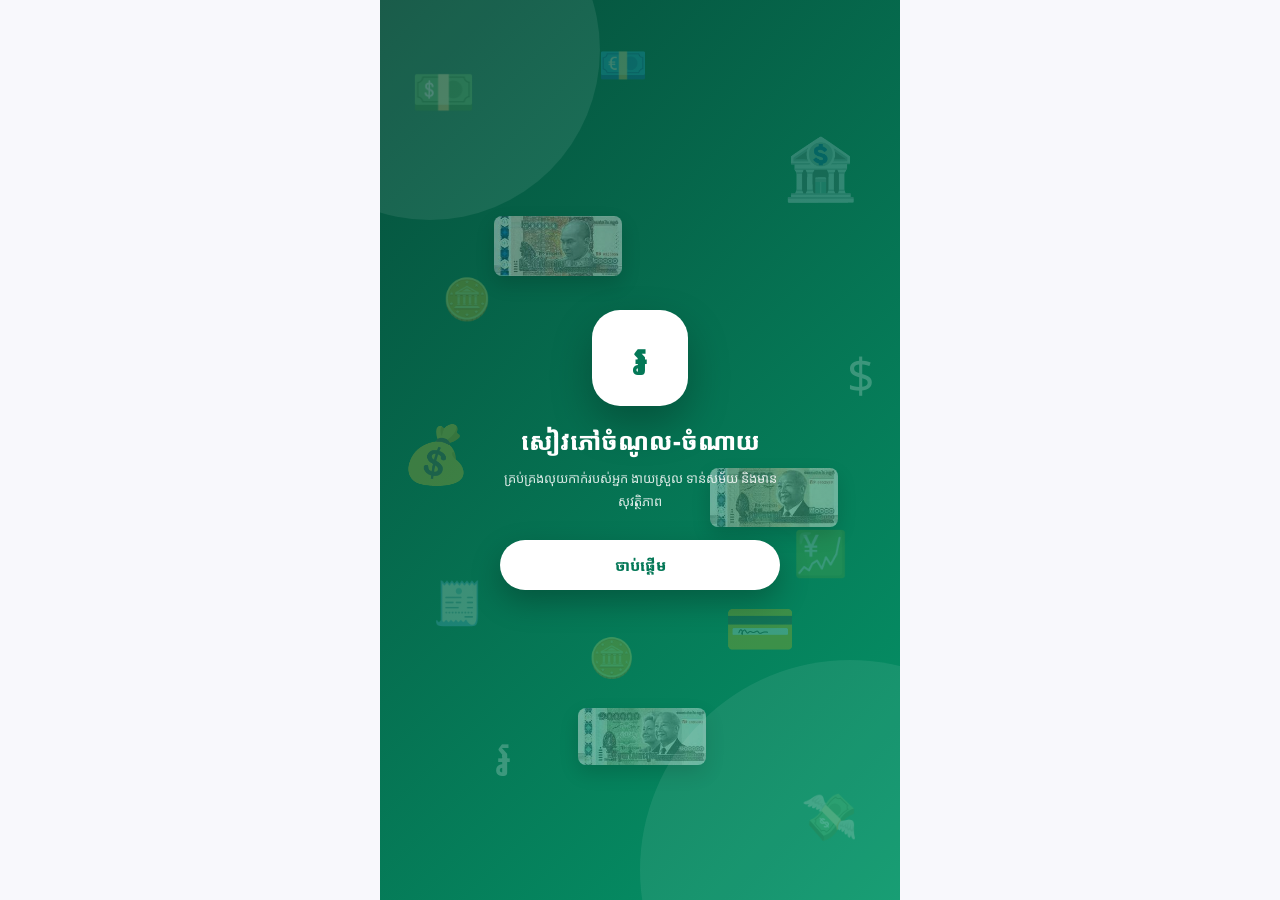
==== commit 93d241de: "Add files via upload" ====
--- a/index.html
+++ b/index.html
@@ -607,7 +607,7 @@
   /* ---------- v9: ផ្ទៃបៃតងចាស់ + រូបលុយអណ្តែត (auth screens) ---------- */
   .authwrap{background:linear-gradient(150deg,#022c22,#065f46 45%,#0d9488);}
   .splashlogo{color:#047857; animation:bob 3s ease-in-out infinite alternate;}
-  .getstarted{color:#047857;}
+  .getstarted{color:var(--ac2);}
   .authlogo{background:linear-gradient(135deg,#059669,#10b981); box-shadow:0 8px 20px rgba(16,185,129,.35);}
   .authbadge{color:#047857; background:#ecfdf5; border-color:#d1fae5;}
   .authlink{color:#059669;}
@@ -985,8 +985,14 @@
   #lockScreen{background:linear-gradient(160deg,var(--ac1),var(--ac2) 55%,var(--ac2)) !important;}
   .authlogo{background:linear-gradient(135deg,var(--ac3),var(--ac4)) !important;
     box-shadow:0 8px 20px rgba(var(--acRGB),.35) !important;}
-  .savebtn:not(.income),.authbtn,.getstarted{
+  .savebtn:not(.income),.authbtn{
     background:linear-gradient(135deg,var(--ac3),var(--ac4)) !important;
+  }
+  /* ប៊ូតុង "ចាប់ផ្តើម" — ពណ៌ស អក្សរតាមពណ៌កម្មវិធី (ទំនើប ដូចគំរូ) */
+  .getstarted{
+    background:#fff !important;
+    color:var(--ac2) !important;
+    box-shadow:0 12px 30px rgba(0,0,0,.25) !important;
   }
   .fab{background:linear-gradient(135deg,var(--ac3),var(--ac4)) !important;
     box-shadow:0 10px 24px rgba(var(--acRGB),.45) !important;}
@@ -3997,10 +4003,12 @@
     if(o.wallets&&o.wallets.length)saveWallets(o.wallets);
     const curLock=loadLock();
     if(o.lock&&o.lock.hash){
+      // មាន PIN ពី server → យកមកប្រើ (ក្រយៅដៃ credId ជាប់តាមឧបករណ៍ដដែល)
       saveLock({hash:o.lock.hash,len:o.lock.len||4,credId:curLock?(curLock.credId||''):''});
-    }else if(!o.lock&&curLock){
-      saveLock(null); // បិទសោពីឧបករណ៍ផ្សេង → បិទទីនេះដែរ
     }
+    // សំខាន់៖ បើ server គ្មាន lock (o.lock=null) → *មិន* បិទសោក្នុងឧបករណ៍នេះទេ
+    // ការពារ race៖ ឧបករណ៍ចាស់ push ស្ថានភាពមុនកំណត់ PIN → PIN ធ្លាប់បាត់ស្ងាត់ៗ
+    // ការបិទសោ ធ្វើដោយផ្ទាល់ក្នុងម៉ឺនុយ 🔒 នៃឧបករណ៍នីមួយៗ
     if(o.theme&&o.theme!==themeMode){
       themeMode=o.theme;
       localStorage.setItem(THEME_KEY,themeMode);
@@ -4071,6 +4079,10 @@
       applySettings(JSON.parse(d.settings));
       setMetaSave(d.updated);
       render(); // បង្ហាញការកំណត់ថ្មីភ្លាម
+      try{ // modal កំពុងបើក? → ផ្ទុកបញ្ជីថ្មីភ្លាមដែរ
+        if(document.getElementById('debtOverlay').classList.contains('open'))renderDebts();
+        if(document.getElementById('goalOverlay').classList.contains('open'))renderGoals();
+      }catch(_){}
     }else if(!d.updated){
       settingsPush(); // server ទទេ → ផ្ញើការកំណត់ឧបករណ៍នេះឡើងជាដំបូង
     }
@@ -4346,6 +4358,7 @@
 function openDebtModal(){
   renderDebts();
   document.getElementById('debtOverlay').classList.add('open');
+  settingsPull(); // ☁️ ទាញកំណែថ្មីបំផុតពី server — បើមាន នឹង refresh បញ្ជីដោយឯង
 }
 function renderDebts(){
   document.querySelectorAll('.dtab').forEach(b=>b.classList.toggle('on',b.dataset.dt===debtTab));
@@ -4434,6 +4447,7 @@
 function openGoalModal(){
   renderGoals();
   document.getElementById('goalOverlay').classList.add('open');
+  settingsPull(); // ☁️
 }
 function renderGoals(){
   const list=document.getElementById('goalList');
